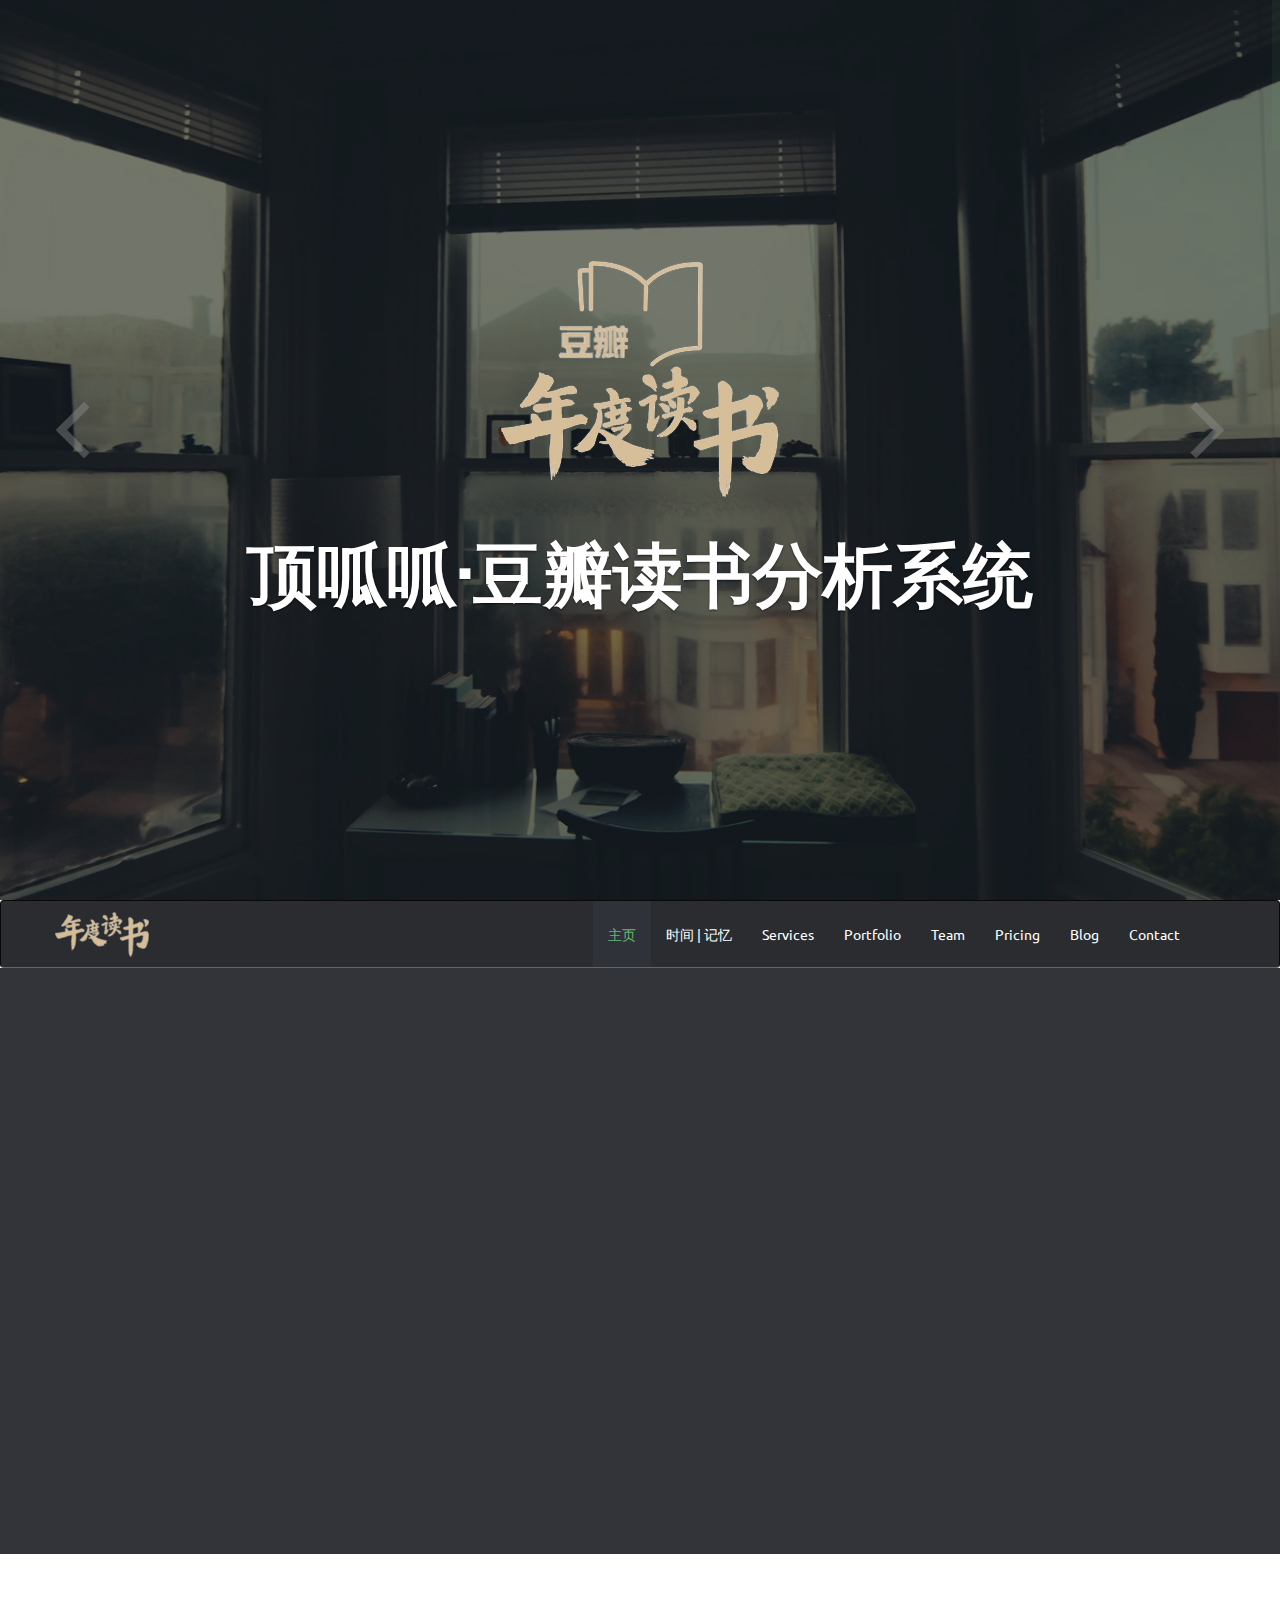
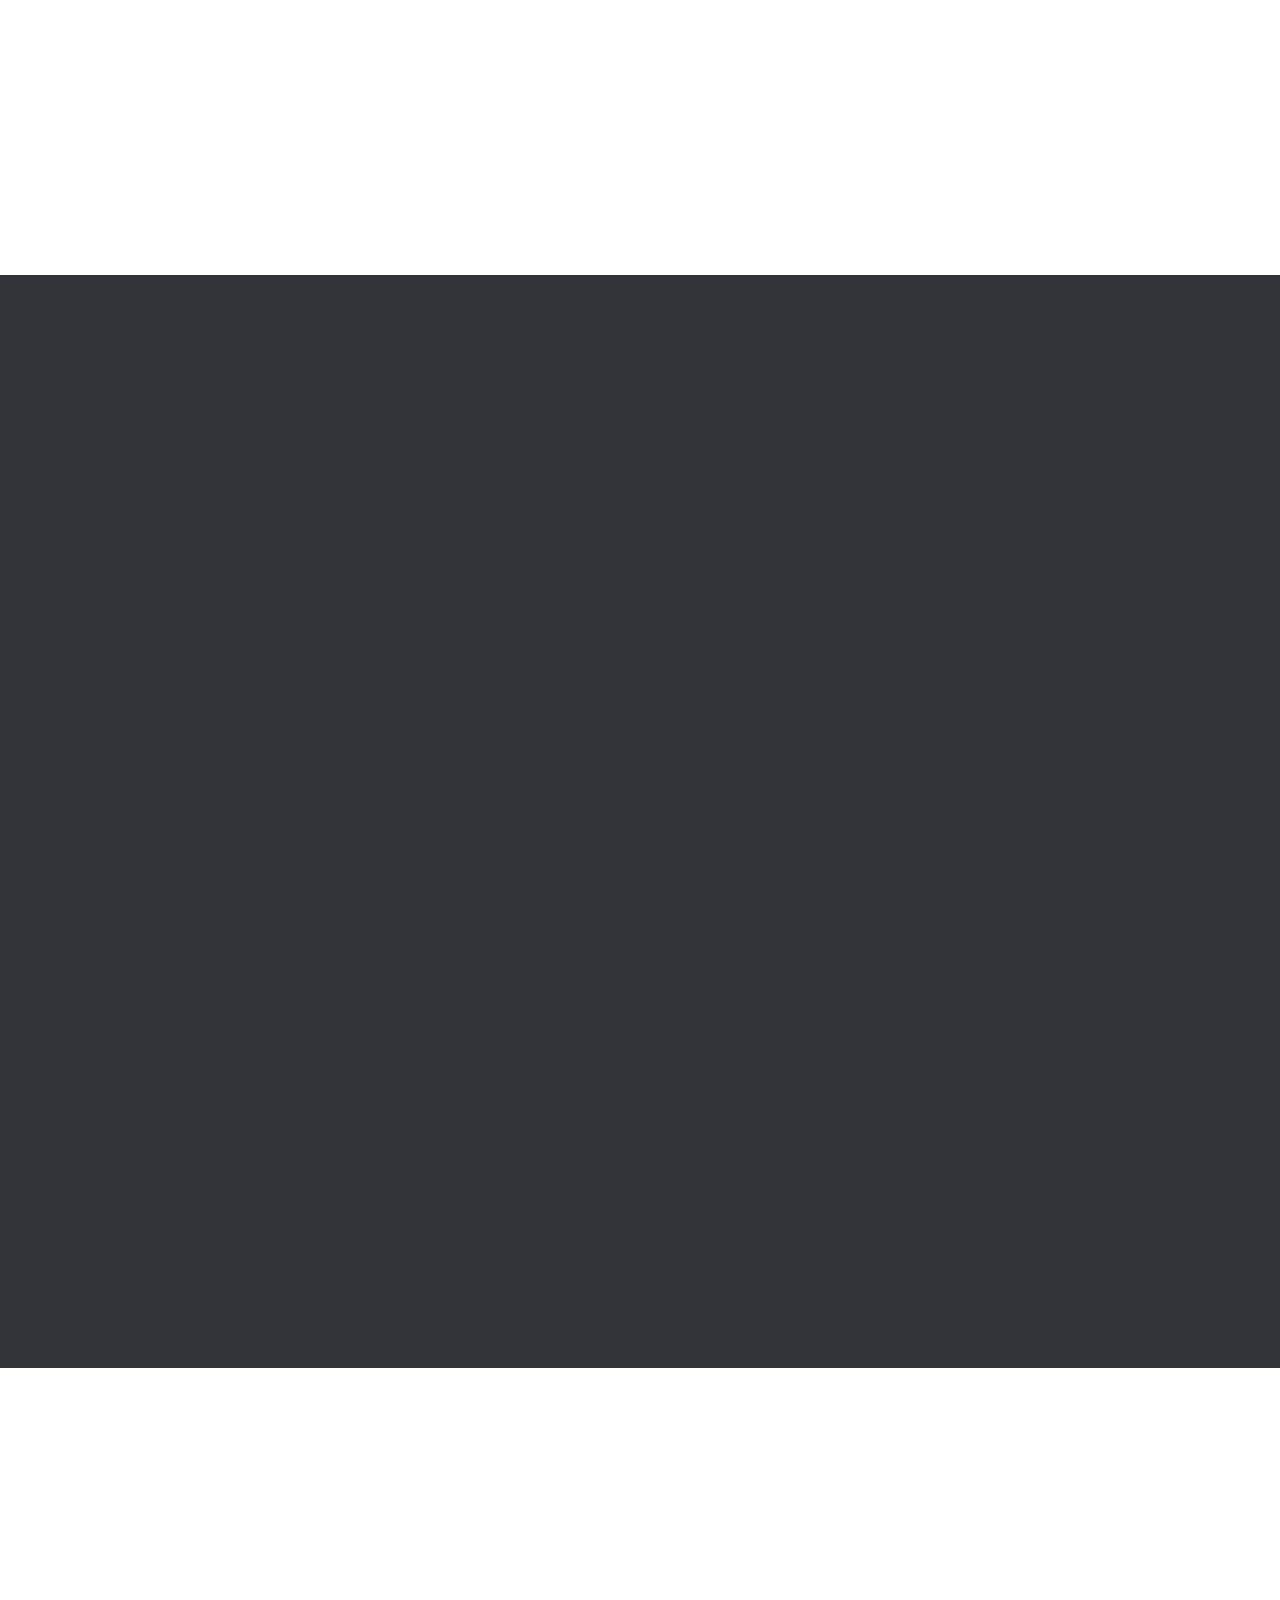
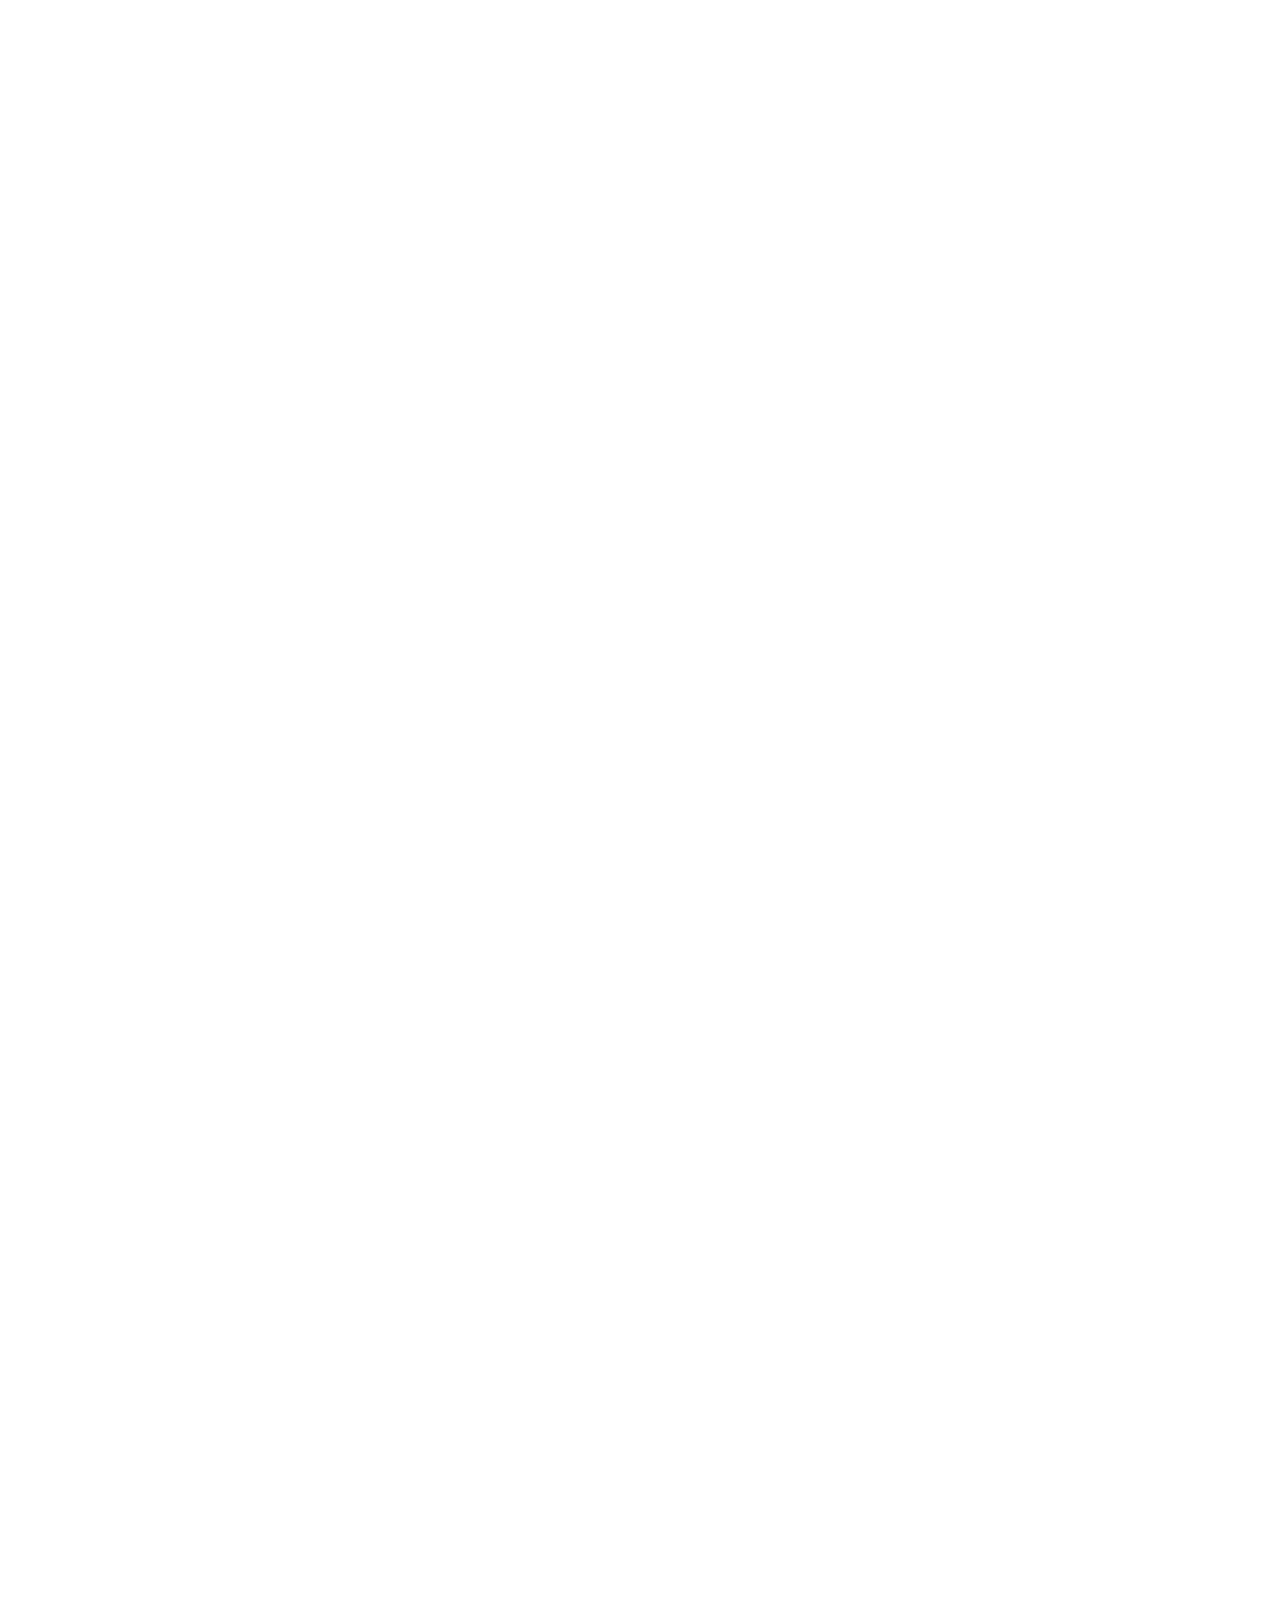
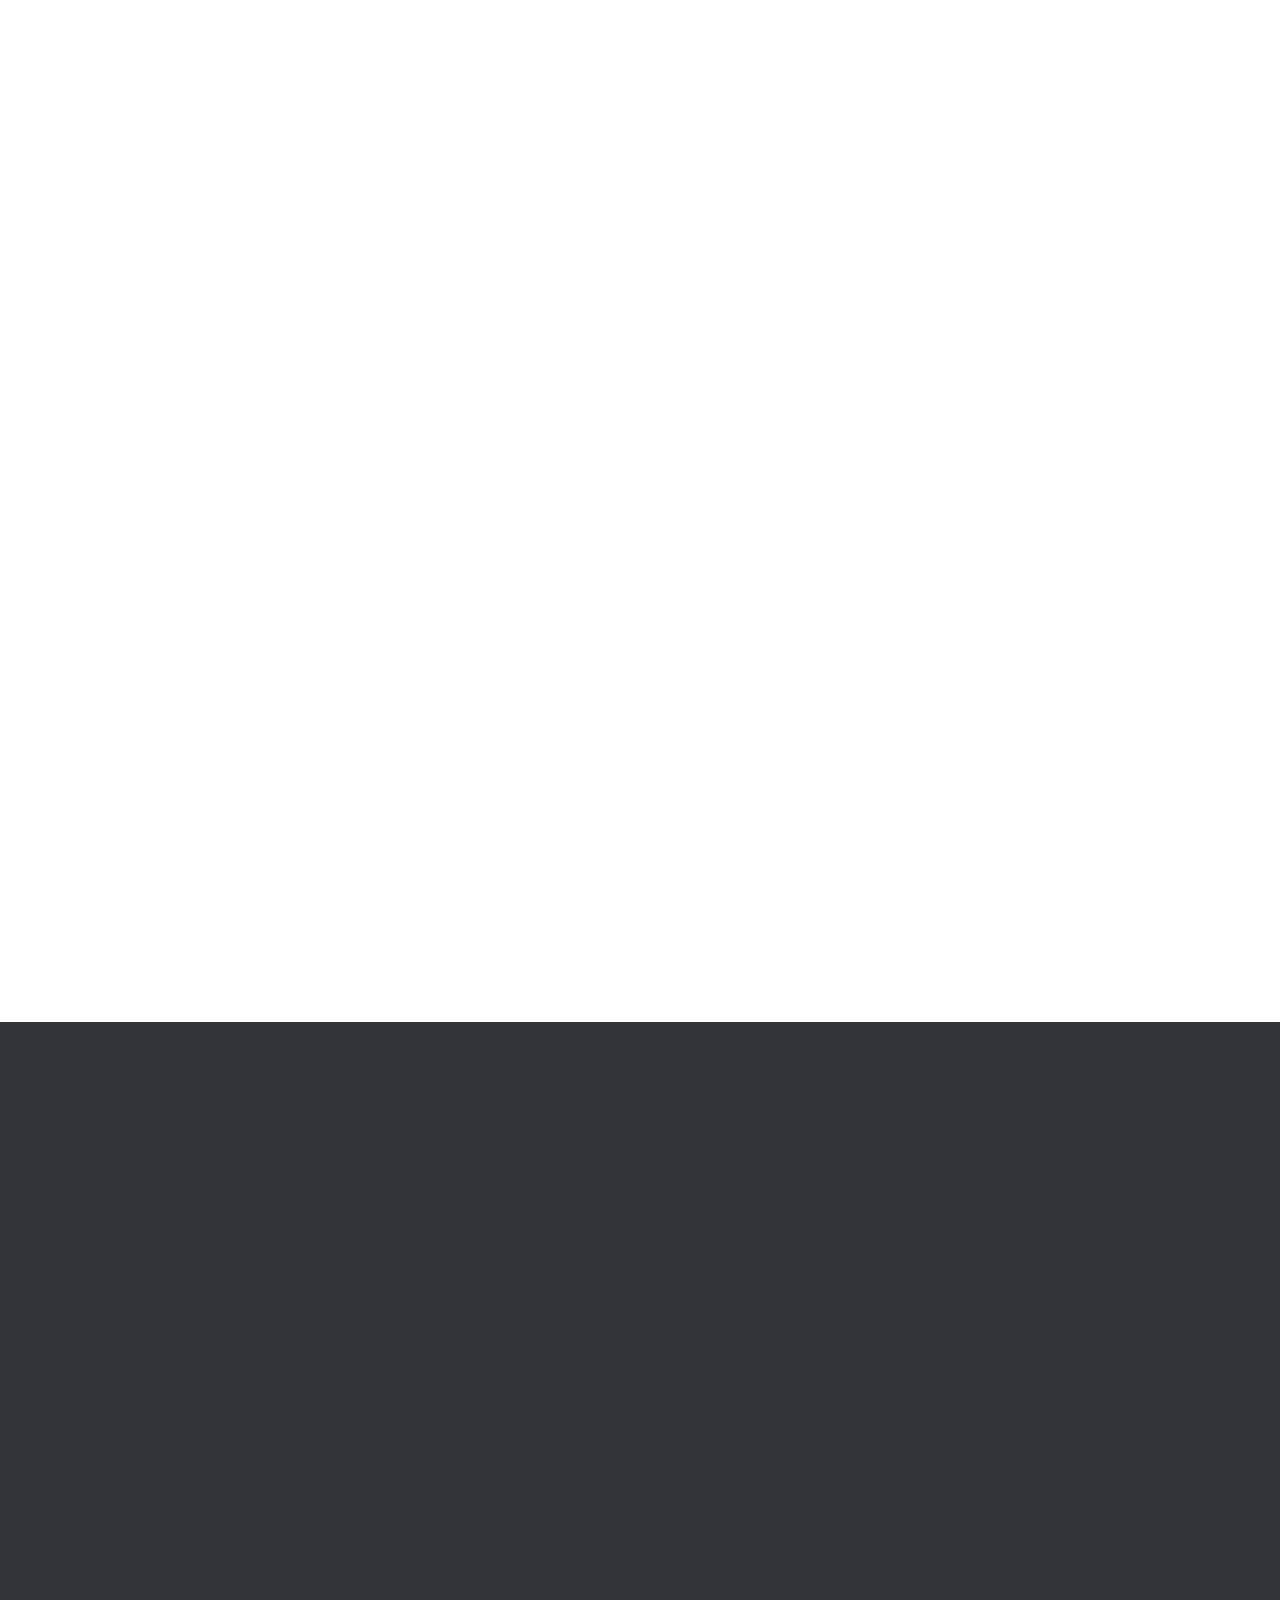
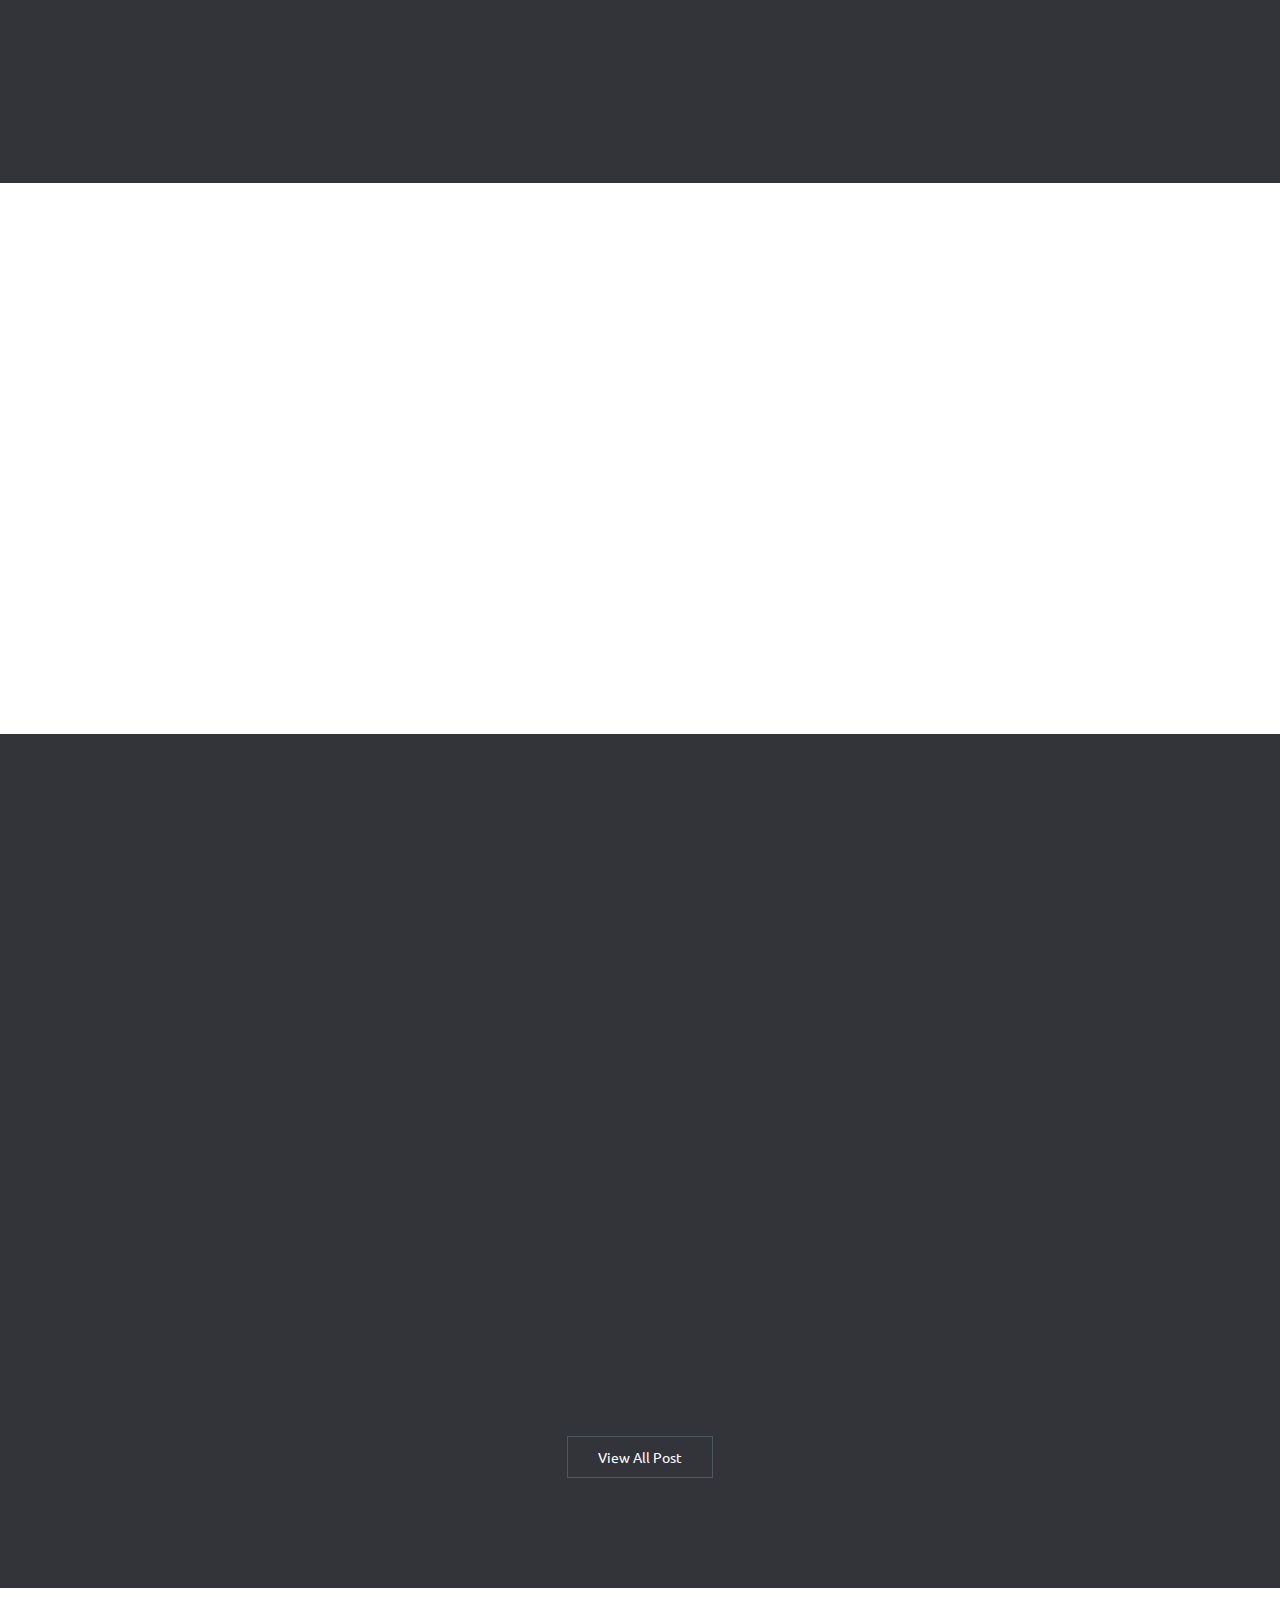
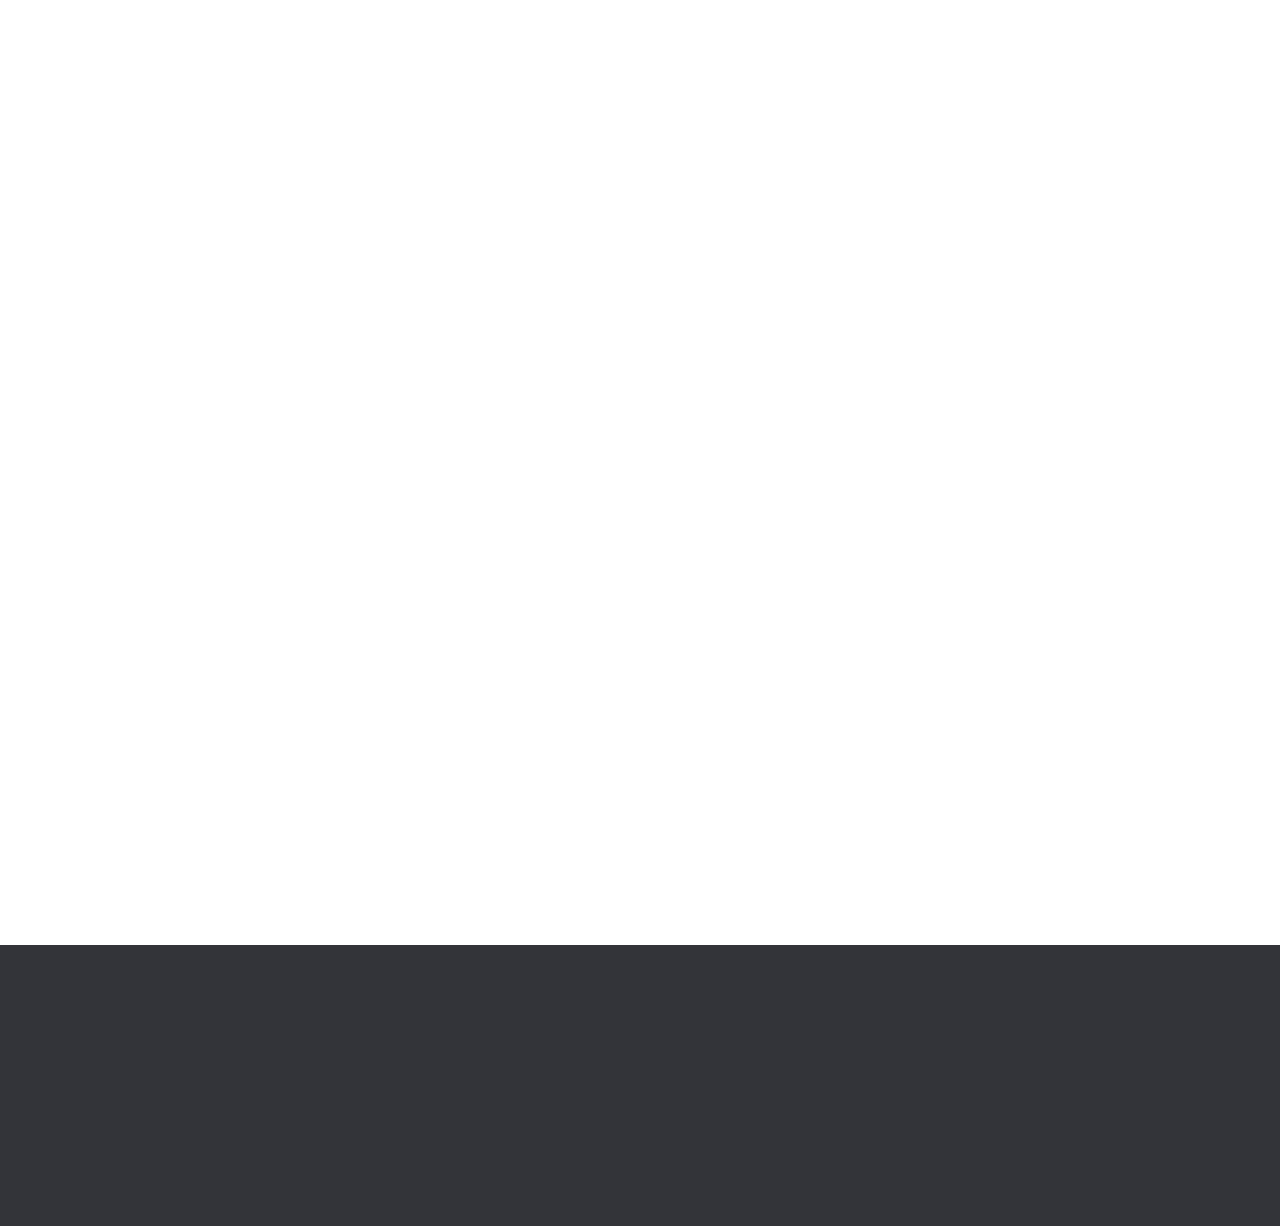
==== index.html @ 887174aa "edit writer" ====
<!DOCTYPE html>
<!--[if lt IE 7]>      <html class="no-js lt-ie9 lt-ie8 lt-ie7"> <![endif]-->
<!--[if IE 7]>         <html class="no-js lt-ie9 lt-ie8"> <![endif]-->
<!--[if IE 8]>         <html class="no-js lt-ie9"> <![endif]-->
<!--[if gt IE 8]><!--> <html class="no-js"> <!--<![endif]-->
    <head>
		<meta http-equiv="Content-Type" content="text/html; charset=UTF-8">
        <meta name="description" content="Meghna One page parallax responsive HTML Template ">
        
        <meta name="author" content="Muhammad Morshed">
		
        <title>JemVisual</title>
		
		<!-- Mobile Specific Meta
		================================================== -->
        <meta name="viewport" content="width=device-width, initial-scale=1">
		
		<!-- Favicon -->
		<link rel="shortcut icon" type="image/x-icon" href="img/favicon.png" />
		
		<!-- CSS
		================================================== -->
		<!-- Fontawesome Icon font -->
        <link rel="stylesheet" href="css/font-awesome.min.css">
		<!-- bootstrap.min css -->
        <link rel="stylesheet" href="css/bootstrap.min.css">
		<!-- Animate.css -->
        <link rel="stylesheet" href="css/animate.css">
		<!-- Owl Carousel -->
        <link rel="stylesheet" href="css/owl.carousel.css">
		<!-- Grid Component css -->
        <link rel="stylesheet" href="css/component.css">
		<!-- Slit Slider css -->
        <link rel="stylesheet" href="css/slit-slider.css">
		<!-- Main Stylesheet -->
        <link rel="stylesheet" href="css/main.css">
		<!-- Media Queries -->
        <link rel="stylesheet" href="css/media-queries.css">

		<!--
		Google Font
		=========================== -->                    
		<!-- Oswald / Title Font -->
		<link href='http://fonts.googleapis.com/css?family=Oswald:400,300' rel='stylesheet' type='text/css'>
		<!-- Ubuntu / Body Font -->
		<link href='http://fonts.googleapis.com/css?family=Ubuntu:400,300' rel='stylesheet' type='text/css'>
		
		<!-- Modernizer Script for old Browsers -->		
        <script src="js/modernizr-2.6.2.min.js"></script>
        
 		<!--time-num-type-->
 		<link rel="stylesheet" href="css/time.css">
	
    </head>
	
    <body id="body">
	    <!--
	    Start Preloader
	    ==================================== -->
		<div id="loading-mask">
			<div class="loading-img">
				<img alt="Meghna Preloader" src="img/preloader.gif"  />
			</div>
		</div>
        <!--
        End Preloader
        ==================================== -->
		
        <!--
        Welcome Slider
        ==================================== -->
		<section id="home">	    
		
            <div id="slitSlider" class="sl-slider-wrapper">
				<div class="sl-slider">
					
					<!-- single slide item -->
					<div class="sl-slide" data-orientation="horizontal" data-slice1-rotation="-25" data-slice2-rotation="-25" data-slice1-scale="2" data-slice2-scale="2">
						<div class="sl-slide-inner">
							<div class="bg-img bg-img-1"></div>
						<div class="carousel-caption">
							<div>
								<img class="wow fadeInUp" src="img/logo.png" alt="Meghna">
								<h2 data-wow-duration="500ms"  data-wow-delay="500ms" class="heading animated fadeInRight">顶呱呱·豆瓣读书分析系统</h2>
							</div>
						</div>
						</div>
					</div>
					<!-- /single slide item -->
					
					<!-- single slide item -->
					<div class="sl-slide" data-orientation="horizontal" data-slice1-rotation="-25" data-slice2-rotation="-25" data-slice1-scale="2" data-slice2-scale="2">
						<div class="sl-slide-inner">
							<div class="bg-img bg-img-1"></div>
						<div class="carousel-caption">
							<div class="jem-time wow fadeInUp" id='dashboard'></div>
							<h2 data-wow-duration="500ms"  data-wow-delay="500ms" class="heading animated fadeInRight jem-time-word">20世纪 | 时间记忆</h2>
							<a class="btn btn-green animated fadeInUp jem-time-button" href="#about">回忆</a>
						</div>
						</div>
					</div>
					<!-- /single slide item -->
					
					<!-- single slide item -->
					<div class="sl-slide" data-orientation="vertical" data-slice1-rotation="10" data-slice2-rotation="-15" data-slice1-scale="1.5" data-slice2-scale="1.5">
						<div class="sl-slide-inner">
							<div class="bg-img bg-img-2"></div>
						<div class="carousel-caption">
							<div>
								<h2 class="heading animated fadeInDown">世界各国 | 作者记忆</h2>
								<h3 class="animated fadeInUp">作家 · 书海 · 评分</h3>
								<a class="btn btn-green animated fadeInUp" href="#">回忆</a>
							</div>
						</div>
						</div>
					</div>
					<!-- /single slide item -->
					
					<!-- single slide item -->
					<div class="sl-slide" data-orientation="horizontal" data-slice1-rotation="3" data-slice2-rotation="3" data-slice1-scale="2" data-slice2-scale="1">
						<div class="sl-slide-inner">
							<div class="bg-img bg-img-3"></div>
						<div class="carousel-caption">
							<div>
								<h2 class="heading animated fadeInRight">One Page Parallax HTML Template</h2>
								<h3 class="animated fadeInLeft">Clean and Professional Design</h3>
								<a class="btn btn-green animated fadeInUp" href="#">Learn More</a>
							</div>
						</div>
						</div>
					</div>
					<!-- /single slide item -->


				</div><!-- /sl-slider -->
				
				<nav id="nav-arrows" class="nav-arrows">
					<span class="nav-arrow-prev">Previous</span>
					<span class="nav-arrow-next">Next</span>
				</nav>

				<nav id="nav-dots" class="nav-dots">
					<span class="nav-dot-current"></span>
					<span></span>
					<span></span>
				</nav>

			</div><!-- /slider-wrapper -->
		</section>
		<!--/#home section-->
		
        <!-- 
        Fixed Navigation
        ==================================== -->
        <header id="navigation" class="navbar navbar-inverse">
            <div class="container">
                <div class="navbar-header">
                    <!-- responsive nav button -->
					<button type="button" class="navbar-toggle" data-toggle="collapse" data-target=".navbar-collapse">
                        <span class="sr-only">Toggle navigation</span>
                        <span class="icon-bar"></span>
                        <span class="icon-bar"></span>
                        <span class="icon-bar"></span>
                    </button>
					<!-- /responsive nav button -->
					
					<!-- logo -->
                    <a class="navbar-brand" href="#body">
						<h1 id="logo">
							<img src="img/logo-meghna.png" alt="Meghna" />
						</h1>
					</a>
					<!-- /logo -->
                </div>

				<!-- main nav -->
                <nav class="collapse navbar-collapse navbar-right" role="Navigation">
                    <ul id="nav" class="nav navbar-nav">
                        <li class="current"><a href="#body">主页</a></li>
                        <li><a href="#about">时间 | 记忆</a></li>
                        <li><a href="#services">Services</a></li>
                        <li><a href="#showcase">Portfolio</a></li>
                        <li><a href="#our-team">Team</a></li>
                        <li><a href="#pricing">Pricing</a></li>
                        <li><a href="#blog">Blog</a></li>
                        <li><a href="#contact-us">Contact</a></li>
                    </ul>
                </nav>
				<!-- /main nav -->
				
            </div>
        </header>
        <!--
        End Fixed Navigation
        ==================================== -->
		
		<!--
		Start About Section
		==================================== -->
		<section id="about" class="bg-one">
			<div class="container">
				<div class="row">
				
					<!-- section title -->
					<div class="title text-center wow fadeIn" data-wow-duration="1500ms" >
						<h2>About <span class="color">Us</span></h2>
						<div class="border"></div>
					</div>
					<!-- /section title -->
					
					<!-- About item -->
					<div class="col-md-4 text-center wow fadeInUp" data-wow-duration="500ms" >
						<div class="wrap-about">							
							<div class="icon-box">
								<i class="fa fa-lightbulb-o fa-4x"></i>
							</div>					
							<!-- Express About Yourself -->
							<div class="about-content text-center">
								<h3 class="ddd">We're Creative</h3>								
								<p>Lorem ipsum dolor sit amet, consectetur adipisicing elit. Velit, nihil, libero, perspiciatis eos provident laborum eum dignissimos</p>
							</div>
						</div>
					</div> 
					<!-- End About item -->
					
					<!-- About item -->
					<div class="col-md-4 text-center wow fadeInUp" data-wow-duration="500ms" data-wow-delay="250ms">
						<div class="wrap-about">
							<div class="icon-box">
								<i class="fa fa-users fa-4x"></i>
							</div>
							<!-- Express About Yourself -->
							<div class="about-content text-center">
								<h3>We're Professional</h3>
								<p>Lorem ipsum dolor sit amet, consectetur adipisicing elit. Velit, nihil, libero, perspiciatis eos provident laborum eum dignissimos</p>
							</div>
						</div>
					</div> 
					<!-- End About item -->
					
					<!-- About item -->					
					<div class="col-md-4 text-center wow fadeInUp" data-wow-duration="500ms" data-wow-delay="500ms">
						<div class="wrap-about kill-margin-bottom">
							<div class="icon-box">
								<i class="fa fa-users fa-4x"></i>
							</div>
							<!-- Express About Yourself -->
							<div class="about-content text-center">
								<h3>We're Professional</h3>
								<p>Lorem ipsum dolor sit amet, consectetur adipisicing elit. Velit, nihil, libero, perspiciatis eos provident laborum eum dignissimos</p>
							</div>
						</div>
					</div> 
					<!-- End About item -->
					
				</div> 		<!-- End row -->
			</div>   	<!-- End container -->
		</section>   <!-- End section -->
		
		<!--
		Start Counter Section
		==================================== -->
		
		<section id="counter" class="parallax-section">
			<div class="container">
				<div class="row">
				
					<!-- first count item -->
					<div class="col-md-3 col-sm-6 col-xs-12 text-center wow fadeInDown" data-wow-duration="500ms">
						<div class="counters-item">
							<div>
							    <span data-speed="3000" data-to="320">320</span>
							</div>
							<i class="fa fa-users fa-3x"></i>
							<h3>Happy Clients</h3>
						</div>
					</div>
					<!-- end first count item -->
				
					<!-- second count item -->
					<div class="col-md-3 col-sm-6 col-xs-12 text-center wow fadeInDown" data-wow-duration="500ms" data-wow-delay="200ms">
						<div class="counters-item">
							<div>
							    <span data-speed="3000" data-to="565">565</span>
							</div>
							<i class="fa fa-check-square fa-3x"></i>
							<h3>Projects completed</h3>
						</div>
					</div>
					<!-- end second count item -->
				
					<!-- third count item -->
					<div class="col-md-3 col-sm-6 col-xs-12 text-center wow fadeInDown" data-wow-duration="500ms" data-wow-delay="400ms">
						<div class="counters-item">
							<div>
							    <span data-speed="3000" data-to="95">95</span>
								<span>%</span>
							</div>
							<i class="fa fa-thumbs-up fa-3x"></i>
				            <h3>Positive feedback</h3>
							
						</div>
					</div>
					<!-- end third count item -->
					
					<!-- fourth count item -->
					<div class="col-md-3 col-sm-6 col-xs-12 text-center wow fadeInDown" data-wow-duration="500ms" data-wow-delay="600ms">
						<div class="counters-item kill-margin-bottom">
							<div>
							    <span data-speed="3000" data-to="2500">2500</span>
							</div>
							<i class="fa fa-coffee fa-3x"></i>
							<h3>Cups of Coffee</h3>
						</div>
					</div>
					<!-- end fourth count item -->
					
				</div> 		<!-- end row -->
			</div>   	<!-- end container -->
		</section>   <!-- end section -->
		
		
		<!-- Start Services Section
		==================================== -->
		
		<section id="services" class="bg-one">
			<div class="container">
				<div class="row">
					
					<!-- section title -->
					<div class="title text-center wow fadeIn" data-wow-duration="500ms">
						<h2>Our <span class="color">Services</span></h2>
						<div class="border"></div>
					</div>
					<!-- /section title -->
					
                    <!-- Single Service Item -->
					<article class="col-md-4 col-sm-6 col-xs-12 wow fadeInUp" data-wow-duration="500ms">
						<div class="service-block text-center">
							<div class="service-icon text-center">
								<i class="fa fa-wordpress fa-5x"></i>
							</div>
							<h3>WordPress Theme</h3>
							<p>Lorem ipsum dolor sit amet, consectetur.. Sed id lorem eget orci dictum facilisis vel id tellus. Nullam iaculis arcu at mauris dapibus consectetur.</p>
						</div>
					</article>
                    <!-- End Single Service Item -->
                    
                    <!-- Single Service Item -->
					<article class="col-md-4 col-sm-6 col-xs-12 wow fadeInUp" data-wow-duration="500ms" data-wow-delay="200ms">
						<div class="service-block text-center">
							<div class="service-icon text-center">
								<i class="fa fa-desktop fa-5x"></i>
							</div>
							<h3>Responsive Design</h3>
							<p>Lorem ipsum dolor sit amet, consectetur.. Sed id lorem eget orci dictum facilisis vel id tellus. Nullam iaculis arcu at mauris dapibus consectetur.</p>
						</div>
					</article>
                    <!-- End Single Service Item -->
                    
                    <!-- Single Service Item -->
					<article class="col-md-4 col-sm-6 col-xs-12 wow fadeInUp" data-wow-duration="500ms" data-wow-delay="400ms">
						<div class="service-block text-center">
							<div class="service-icon text-center">
								<i class="fa fa-play fa-5x"></i>
							</div>
							<h3>Media &amp; Advertisement</h3>
							<p>Lorem ipsum dolor sit amet, consectetur.. Sed id lorem eget orci dictum facilisis vel id tellus. Nullam iaculis arcu at mauris dapibus consectetur.</p>
						</div>
					</article>
					<!-- End Single Service Item -->
					
					<!-- Single Service Item -->
					<article class="col-md-4 col-sm-6 col-xs-12 wow fadeInDown" data-wow-duration="500ms" data-wow-delay="200ms">
						<div class="service-block text-center">
							<div class="service-icon text-center">
								<i class="fa fa-eye fa-5x"></i>
							</div>
							<h3>Graphic Design</h3>
							<p>Lorem ipsum dolor sit amet, consectetur.. Sed id lorem eget orci dictum facilisis vel id tellus. Nullam iaculis arcu at mauris dapibus consectetur.</p>
						</div>
					</article>
					<!-- End Single Service Item -->
					
					<!-- Single Service Item -->
					<article class="col-md-4 col-sm-6 col-xs-12 wow fadeInDown" data-wow-duration="500ms" data-wow-delay="400ms">
						<div class="service-block text-center">
							<div class="service-icon text-center">
								<i class="fa fa-android fa-5x"></i>
							</div>
							<h3>Apps Development</h3>
							<p>Lorem ipsum dolor sit amet, consectetur.. Sed id lorem eget orci dictum facilisis vel id tellus. Nullam iaculis arcu at mauris dapibus consectetur.</p>
						</div>
					</article>
					<!-- End Single Service Item -->
					
					<!-- Single Service Item -->
					<article class="col-md-4 col-sm-6 col-xs-12 wow fadeInDown" data-wow-duration="500ms" data-wow-delay="600ms">
						<div class="service-block text-center kill-margin-bottom">
							<div class="service-icon text-center">
								<i class="fa fa-link fa-5x"></i>
							</div>
							<h3>Networking</h3>
							<p>Lorem ipsum dolor sit amet, consectetur.. Sed id lorem eget orci dictum facilisis vel id tellus. Nullam iaculis arcu at mauris dapibus consectetur.</p>
						</div>
					</article>
					<!-- End Single Service Item -->
						
				</div> 		<!-- End row -->
			</div>   	<!-- End container -->
		</section>   <!-- End section -->
		
		
		<!-- Start Portfolio Section
		=========================================== -->
		
		<section id="showcase">
			<div class="container">
				<div class="row wow fadeInDown" data-wow-duration="500ms">
					<div class="col-lg-12">
					
						<!-- section title -->
						<div class="title text-center">
							<h2>Our <span class="color">Works</span></h2>
							<div class="border"></div>
						</div>
						<!-- /section title -->
					
						<!-- portfolio item filtering -->
						<div class="portfolio-filter clearfix">
							<ul class="text-center">
							    <li><a href="javascript:void(0)" class="filter" data-filter="all">All</a></li>
								<li><a href="javascript:void(0)" class="filter" data-filter=".app">Mobile App</a></li>
								<li><a href="javascript:void(0)" class="filter" data-filter=".web">Web Design</a></li>
								<li><a href="javascript:void(0)" class="filter" data-filter=".photoshop">Photoshop</a></li>
								<li><a href="javascript:void(0)" class="filter" data-filter=".illustrator">Illustrator</a></li>
							</ul>
						</div>
						<!-- /portfolio item filtering -->
						
					</div> <!-- /end col-lg-12 -->
				</div> <!-- end row -->
			</div>	<!-- end container -->
	
			<!-- portfolio items -->
			<div class="portfolio-item-wrapper wow fadeInUp" data-wow-duration="500ms">
                <ul id="og-grid" class="og-grid">
				
					<!-- single portfolio item -->	
					<li class="mix app">
						<a href="javascript:void(0)" data-largesrc="img/portfolio/portx1.jpg" data-title="Azuki bean" data-description="Swiss chard pumpkin bunya nuts maize plantain aubergine napa cabbage soko coriander sweet pepper water spinach winter purslane shallot tigernut lentil beetroot.">
							<img src="img/portfolio/portx1.jpg" alt="Meghna">
							<div class="hover-mask">
								<h3>Azuki bean</h3>
								<span>
									<i class="fa fa-plus fa-2x"></i>
								</span>
							</div>
						</a>
					</li>
					<!-- /single portfolio item -->
					
					<!-- single portfolio item -->
					<li class="mix web">
						<a href="javascript:void(0)" data-largesrc="img/portfolio/portx1.jpg" data-title="Veggies sunt bona vobis" data-description="Komatsuna prairie turnip wattle seed artichoke mustard horseradish taro rutabaga ricebean carrot black-eyed pea turnip greens beetroot yarrow watercress kombu.">
							<img src="img/portfolio/portx1.jpg" alt="Meghna">
							<div class="hover-mask">
								<h3>Veggies sunt bona vobis</h3>
								<span>
									<i class="fa fa-plus fa-2x"></i>
								</span>
							</div>
						</a>
					</li>
					<!-- /single portfolio item -->
					
					<!-- single portfolio item -->
					<li class="mix photoshop">
						<a href="javascript:void(0)" data-largesrc="img/portfolio/portx1.jpg" data-title="Dandelion horseradish" data-description="Cabbage bamboo shoot broccoli rabe chickpea chard sea lettuce lettuce ricebean artichoke earthnut pea aubergine okra brussels sprout avocado tomato.">
							<img src="img/portfolio/portx1.jpg" alt="Meghna">
							<div class="hover-mask">
								<h3>Dandelion horseradish</h3>
								<span>
									<i class="fa fa-plus fa-2x"></i>
								</span>
							</div>
						</a>
					</li>
					<!-- /single portfolio item -->
					
					<!-- single portfolio item -->
					<li class="mix illustrator">
						<a href="javascript:void(0)" data-largesrc="img/portfolio/portx1.jpg" data-title="Dandelion horseradish" data-description="Cabbage bamboo shoot broccoli rabe chickpea chard sea lettuce lettuce ricebean artichoke earthnut pea aubergine okra brussels sprout avocado tomato.">
							<img src="img/portfolio/portx1.jpg" alt="Meghna">
							<div class="hover-mask">
								<h3>Dandelion horseradish</h3>
								<span>
									<i class="fa fa-plus fa-2x"></i>
								</span>
							</div>
						</a>
					</li>
					<!-- /single portfolio item -->
					
					<!-- single portfolio item -->
					<li class="mix app">
						<a href="javascript:void(0)" data-largesrc="img/portfolio/portx1.jpg" data-title="Azuki bean" data-description="Swiss chard pumpkin bunya nuts maize plantain aubergine napa cabbage soko coriander sweet pepper water spinach winter purslane shallot tigernut lentil beetroot.">
							<img src="img/portfolio/portx1.jpg" alt="Meghna">
							<div class="hover-mask">
								<h3>Azuki bean</h3>
								<span>
									<i class="fa fa-plus fa-2x"></i>
								</span>
							</div>
						</a>
					</li>
					<!-- /single portfolio item -->
					
					<!-- single portfolio item -->
					<li class="mix app">
						<a href="javascript:void(0)" data-largesrc="img/portfolio/portx1.jpg" data-title="Veggies sunt bona vobis" data-description="Komatsuna prairie turnip wattle seed artichoke mustard horseradish taro rutabaga ricebean carrot black-eyed pea turnip greens beetroot yarrow watercress kombu.">
							<img src="img/portfolio/portx1.jpg" alt="Meghna">
							<div class="hover-mask">
								<h3>Veggies sunt bona vobis</h3>
								<span>
									<i class="fa fa-plus fa-2x"></i>
								</span>
							</div>	
						</a>
					</li>
					<!-- /single portfolio item -->
					
					<!-- single portfolio item -->
					<li class="mix web">
						<a href="javascript:void(0)" data-largesrc="img/portfolio/portx1.jpg" data-title="Dandelion horseradish" data-description="Cabbage bamboo shoot broccoli rabe chickpea chard sea lettuce lettuce ricebean artichoke earthnut pea aubergine okra brussels sprout avocado tomato.">
							<img src="img/portfolio/portx1.jpg" alt="Meghna">
							<div class="hover-mask">
								<h3>Dandelion horseradish</h3>
								<span>
									<i class="fa fa-plus fa-2x"></i>
								</span>
							</div>	
						</a>
					</li>
					<!-- /single portfolio item -->
					
					<!-- single portfolio item -->
					<li class="mix photoshop">
						<a href="javascript:void(0)" data-largesrc="img/portfolio/portx1.jpg" data-title="Azuki bean" data-description="Swiss chard pumpkin bunya nuts maize plantain aubergine napa cabbage soko coriander sweet pepper water spinach winter purslane shallot tigernut lentil beetroot.">
							<img src="img/portfolio/portx1.jpg" alt="Meghna">
							<div class="hover-mask">
								<h3>Azuki bean</h3>
								<span>
									<i class="fa fa-plus fa-2x"></i>
								</span>
							</div>
						</a>
					</li>
					<!-- /single portfolio item -->
					
					<!-- single portfolio item -->
					<li class="mix photoshop">
						<a href="javascript:void(0)" data-largesrc="img/portfolio/portx1.jpg" data-title="Veggies sunt bona vobis" data-description="Komatsuna prairie turnip wattle seed artichoke mustard horseradish taro rutabaga ricebean carrot black-eyed pea turnip greens beetroot yarrow watercress kombu.">
							<img src="img/portfolio/portx1.jpg" alt="Meghna">
							<div class="hover-mask">
								<h3>Veggies sunt bona vobis</h3>
								<span>
									<i class="fa fa-plus fa-2x"></i>
								</span>
							</div>
						</a>
					</li>
					<!-- /single portfolio item -->
					
					<!-- single portfolio item -->
					<li class="mix illustrator">
						<a href="javascript:void(0)" data-largesrc="img/portfolio/portx1.jpg" data-title="Veggies sunt bona vobis" data-description="Komatsuna prairie turnip wattle seed artichoke mustard horseradish taro rutabaga ricebean carrot black-eyed pea turnip greens beetroot yarrow watercress kombu.">
							<img src="img/portfolio/portx1.jpg" alt="Meghna">
							<div class="hover-mask">
								<h3>Veggies sunt bona vobis</h3>
								<span>
									<i class="fa fa-plus fa-2x"></i>
								</span>
							</div>	
						</a>
					</li>
					<!-- /single portfolio item -->
					
					<!-- single portfolio item -->
					<li class="mix web">
						<a href="javascript:void(0)" data-largesrc="img/portfolio/portx1.jpg" data-title="Dandelion horseradish" data-description="Cabbage bamboo shoot broccoli rabe chickpea chard sea lettuce lettuce ricebean artichoke earthnut pea aubergine okra brussels sprout avocado tomato.">
							<img src="img/portfolio/portx1.jpg" alt="Meghna">
							<div class="hover-mask">
								<h3>Dandelion horseradish</h3>
								<span>
									<i class="fa fa-plus fa-2x"></i>
								</span>
							</div>
						</a>
					</li>
					<!-- /single portfolio item -->
					
					<!-- single portfolio item -->
					<li class="mix app">
						<a href="javascript:void(0)" data-largesrc="img/portfolio/portx1.jpg" data-title="Azuki bean" data-description="Swiss chard pumpkin bunya nuts maize plantain aubergine napa cabbage soko coriander sweet pepper water spinach winter purslane shallot tigernut lentil beetroot.">
							<img src="img/portfolio/portx1.jpg" alt="Meghna">
							<div class="hover-mask">
								<h3>Azuki bean</h3>
								<span>
									<i class="fa fa-plus fa-2x"></i>
								</span>
							</div>
						</a>
					</li>
					<!-- /single portfolio item -->
					
				</ul> <!-- end og grid -->
			</div>  <!-- portfolio items wrapper -->
			
		</section>   <!-- End section -->
		
		
		<!-- Start Team Skills
		=========================================== -->
		
		<section id="team-skills" class="parallax-section">
			<div class="container">
				<div class="row wow fadeInDown" data-wow-duration="500ms">
				
					<!-- section title -->
					<div class="title text-center">
						<h2>Our <span class="color">Skills</span></h2>
						<div class="border"></div>
					</div>
					<!-- /section title -->
					
					<!-- skill set -->
					<div class="col-md-3 col-sm-6 col-xs-12 wow fadeInUp" data-wow-duration="500ms">
						<div class="skill-chart text-center">
							<span class="chart" data-percent="80">
								<span class="percent"></span>
							</span>
							<h3><i class="fa fa-wordpress"></i> Wordpress</h3>
							<p>Lorem ipsum has erroribus design color vituper bonorum depend you usedcom.bonorum dependan be used.</p>
						</div>
					</div>
					<!-- end skill set -->
					
					<!-- skill set -->
					<div class="col-md-3 col-sm-6 col-xs-12 wow fadeInUp" data-wow-duration="500ms" data-wow-delay="200ms">
						<div class="skill-chart text-center">
							<span class="chart" data-percent="90">
								<span class="percent">86</span>
							</span>
							<h3><i class="fa fa-html5"></i> HTML 5</h3>
							<p>Lorem ipsum has erroribus design color vituper bonorum depend you usedcom.bonorum dependan be used.</p>
						</div>
					</div>
					<!-- end skill set -->
					
					<!-- skill set -->
					<div class="col-md-3 col-sm-6 col-xs-12 wow fadeInUp" data-wow-duration="500ms" data-wow-delay="400ms">
						<div class="skill-chart text-center">
							<span class="chart" data-percent="85">
								<span class="percent"></span>
							</span>
							<h3><i class="fa fa-android"></i> Android</h3>
							<p>Lorem ipsum has erroribus design color vituper bonorum depend you usedcom.bonorum dependan be used.</p>
						</div>
					</div>
					<!-- end skill set -->
					
					<!-- skill set -->
					<div class="col-md-3 col-sm-6 col-xs-12 wow fadeInUp" data-wow-duration="500ms" data-wow-delay="600ms">
						<div class="skill-chart text-center">
							<span class="chart" data-percent="70">
								<span class="percent"></span>
							</span>
							<h3><i class="fa fa-apple"></i> IOS</h3>
							<p>Lorem ipsum has erroribus design color vituper bonorum depend you usedcom.bonorum dependan be used.</p>
						</div>
					</div>
					<!-- end skill set -->
					
				</div>  		<!-- End row -->
			</div>   	<!-- End container -->
		</section>   <!-- End section -->
		
		<!-- Start Our Team
		=========================================== -->
		
		<section id="our-team">
			<div class="container">
				<div class="row">
				
					<!-- section title -->
					<div class="title text-center wow fadeInUp" data-wow-duration="500ms">
						<h2>Our <span class="color">Team</span></h2>
						<div class="border"></div>
					</div>
					<!-- /section title -->
					
					<!-- team member -->
					<div class="col-md-3 col-sm-6 wow fadeInDown" data-wow-duration="500ms">
                       <article class="team-mate">
							<div class="member-photo">
								<!-- member photo -->
								<img class="img-responsive" src="img/team/member-1.jpg" alt="Meghna">
								<!-- /member photo -->
								
								<!-- member social profile -->
								<div class="mask">
									<ul class="clearfix">
										<li><a href="#"><i class="fa fa-facebook"></i></a></li>
										<li><a href="#"><i class="fa fa-twitter"></i></a></li>
										<li><a href="#"><i class="fa fa-linkedin"></i></a></li>
										<li><a href="#"><i class="fa fa-dribbble"></i></a></li>
									</ul>
								</div>
								<!-- /member social profile -->
							</div>
							
							<!-- member name & designation -->
							<div class="member-title">
								<h3>Abul Mal Muhit</h3>
								<span>CEO/Founder</span>
							</div>
							<!-- /member name & designation -->
							
							<!-- about member -->
                           <div class="member-info">
                               <p>Lorem ipsum dolor sit amet consectetur adipisicing elit. Aspernatur necessitatibus ullam, culpa odio.</p>
                           </div>
						   <!-- /about member -->
						   
                       </article>
                    </div>
					<!-- end team member -->
					
					<!-- team member -->
					<div class="col-md-3 col-sm-6 wow fadeInDown" data-wow-duration="500ms" data-wow-delay="200ms">
                       <article class="team-mate">
							<div class="member-photo">
								<!-- member photo -->
								<img class="img-responsive" src="img/team/member-1.jpg" alt="Meghna">
								<!-- /member photo -->
								
								<!-- member social profile -->
								<div class="mask">
									<ul class="clearfix">
										<li><a href="#"><i class="fa fa-facebook"></i></a></li>
										<li><a href="#"><i class="fa fa-twitter"></i></a></li>
										<li><a href="#"><i class="fa fa-linkedin"></i></a></li>
										<li><a href="#"><i class="fa fa-dribbble"></i></a></li>
									</ul>
								</div>
								<!-- /member social profile -->
							</div>
							
							<!-- member name & designation -->
							<div class="member-title">
								<h3>Frank Miller</h3>
								<span>Manager</span>
							</div>
							<!-- /member name & designation -->
							
							<!-- about member -->
                           <div class="member-info">
                               <p>Lorem ipsum dolor sit amet consectetur adipisicing elit. Aspernatur necessitatibus ullam, culpa odio.</p>
                           </div>
						   <!-- /about member -->
						</article>
                    </div>
					<!-- end team member -->
					
					<!-- team member -->
					<div class="col-md-3 col-sm-6 wow fadeInDown" data-wow-duration="500ms" data-wow-delay="400ms">
                       <article class="team-mate">
							<div class="member-photo">
								<!-- member photo -->
								<img class="img-responsive" src="img/team/member-1.jpg" alt="Meghna">
								<!-- /member photo -->
								
								<!-- member social profile -->
								<div class="mask">
									<ul class="clearfix">
										<li><a href="#"><i class="fa fa-facebook"></i></a></li>
										<li><a href="#"><i class="fa fa-twitter"></i></a></li>
										<li><a href="#"><i class="fa fa-linkedin"></i></a></li>
										<li><a href="#"><i class="fa fa-dribbble"></i></a></li>
									</ul>
								</div>
								<!-- /member social profile -->
							</div>
							
							<!-- member name & designation -->
							<div class="member-title">
								<h3>Michael Jonson</h3>
								<span>Web Developer</span>
							</div>
							<!-- /member name & designation -->
							
							<!-- about member -->
                           <div class="member-info">
                               <p>Lorem ipsum dolor sit amet consectetur adipisicing elit. Aspernatur necessitatibus ullam, culpa odio.</p>
                           </div>
						   <!-- /about member -->
                       </article>
                    </div>
					<!-- end team member -->
					
					<!-- team member -->
					<div class="col-md-3 col-sm-6 wow fadeInDown" data-wow-duration="500ms" data-wow-delay="600ms">
                       <article class="team-mate kill-margin-bottom">
							<div class="member-photo">
								<!-- member photo -->
								<img class="img-responsive" src="img/team/member-1.jpg" alt="Meghna">
								<!-- /member photo -->
								
								<!-- member social profile -->
								<div class="mask">
									<ul class="clearfix">
										<li><a href="#"><i class="fa fa-facebook"></i></a></li>
										<li><a href="#"><i class="fa fa-twitter"></i></a></li>
										<li><a href="#"><i class="fa fa-linkedin"></i></a></li>
										<li><a href="#"><i class="fa fa-dribbble"></i></a></li>
									</ul>
								</div>
								<!-- /member social profile -->
							</div>
							
							<!-- member name & designation -->
							<div class="member-title">
								<h3>Mo. Kha. Alamgir</h3>
								<span>SEO Specialist</span>
							</div>
							<!-- /member name & designation -->
							
							<!-- about member -->
                           <div class="member-info">
                               <p>Lorem ipsum dolor sit amet consectetur adipisicing elit. Aspernatur necessitatibus ullam, culpa odio.</p>
                           </div>
						   <!-- /about member -->
                       </article>
                    </div>
					<!-- end team member -->
					
				</div>  	<!-- End row -->
			</div>   	<!-- End container -->
		</section>   <!-- End section -->
		
		
		<!-- Start Twitter Feed
		=========================================== -->
		
		<section id="twitter-feed" class="parallax-section">
			<div class="container">
				<div class="row">
					<div class="col-lg-12 text-center">
					
						<!-- twitter bird -->
						<div class="twitter-bird wow fadeInDown" data-wow-duration="500ms">
							<span>
								<i class="fa fa-twitter fa-4x"></i>
							</span>
						</div>
						<!-- /twitter bird -->
						
						<!-- fetching tweet -->
						<div class="tweet wow fadeIn" data-wow-duration="2000ms"></div>
						<!-- /fetching tweet -->
						
						<!-- follow us button -->
						<a href="" title="Follow Us" target="_blank" class="btn btn-transparent wow fadeInUp" data-wow-duration="500ms">Follow Us</a>						
						<!-- /follow us button -->
						
					</div>
				</div>       <!-- End row -->
			</div>   	<!-- End container -->
		</section>   <!-- End section -->
		
		<!-- Start Pricing section
		=========================================== -->
		
		<section id="pricing" class="bg-one">
			<div class="container">
				<div class="row">
					
					<!-- section title -->
				    <div class="title text-center wow fadeInDown" data-wow-duration="500ms">
			        	<h2>Our Greatest<span class="color"> Plans</span></h2>
				        <div class="border"></div>
				    </div>
				    <!-- /section title -->
					
					<!-- single pricing table -->
					<article class="col-md-3 col-sm-6 col-xs-12 text-center wow fadeInUp" data-wow-duration="200ms">
						<div class="pricing">
							
							<!-- plan name & value -->
							<div class="price-title">
								<h3>Free</h3>
								<p>From <strong class="value">$99</strong> month</p>
							</div>
							<!-- /plan name & value -->
							
							<!-- plan description -->
							<ul>
								<li>1GB Disk Space</li>
								<li>10 Email Account</li>
								<li>Script Installer</li>
								<li>1 GB Storage</li>
								<li>10 GB Bandwidth</li>
								<li>24/7 Tech Support</li>
							</ul>
							<!-- /plan description -->
							
							<!-- signup button -->
							<a class="btn btn-transparent" href="#">Signup</a>
							<!-- /signup button -->
							
						</div>
					</article>
					<!-- end single pricing table -->
					
					<!-- single pricing table -->
					<article class="col-md-3 col-sm-6 col-xs-12 text-center wow fadeInUp" data-wow-duration="500ms" data-wow-delay="400ms">
						<div class="pricing">
						
							<!-- plan name & value -->
							<div class="price-title">
								<h3>Silver</h3>
								<p>From <strong class="value">$149</strong> month</p>
							</div>
							<!-- /plan name & value -->
							
							<!-- plan description -->
							<ul>
								<li>1GB Disk Space</li>
								<li>10 Email Account</li>
								<li>Script Installer</li>
								<li>1 GB Storage</li>
								<li>10 GB Bandwidth</li>
								<li>24/7 Tech Support</li>
							</ul>
							<!-- /plan description -->
							
							<!-- signup button -->
							<a class="btn btn-transparent" href="#">Signup</a>
							<!-- /signup button -->
							
						</div>
					</article>
					<!-- end single pricing table -->
					
					<!-- single pricing table -->
					<article class="col-md-3 col-sm-6 col-xs-12 text-center wow fadeInUp" data-wow-duration="500ms" data-wow-delay="600ms">
						<div class="pricing">
							
							<!-- plan name & value -->
							<div class="price-title">
								<h3>Gold</h3>
								<p>From <strong class="value">$199</strong> month</p>
							</div>
							<!-- /plan name & value -->
							
							<!-- plan description -->
							<ul>
								<li>1GB Disk Space</li>
								<li>10 Email Account</li>
								<li>Script Installer</li>
								<li>1 GB Storage</li>
								<li>10 GB Bandwidth</li>
								<li>24/7 Tech Support</li>
							</ul>
							<!-- /plan description -->
							
							<!-- signup button -->
							<a class="btn btn-transparent" href="#">Signup</a>
							<!-- /signup button -->
							
						</div>
					</article>
					<!-- end single pricing table -->
					
					<!-- single pricing table -->
					<article class="col-md-3 col-sm-6 col-xs-12 text-center wow fadeInUp" data-wow-duration="500ms" data-wow-delay="750ms">
						<div class="pricing kill-margin-bottom">
						
							<!-- plan name & value -->
							<div class="price-title">
								<h3>Platinum</h3>
								<p>From <strong class="value">$299</strong> month</p>
							</div>
							<!-- /plan name & value -->
							
							<!-- plan description -->
							<ul>
								<li>1GB Disk Space</li>
								<li>10 Email Account</li>
								<li>Script Installer</li>
								<li>1 GB Storage</li>
								<li>10 GB Bandwidth</li>
								<li>24/7 Tech Support</li>
							</ul>
							<!-- /plan description -->
							
							<!-- signup button -->
							<a class="btn btn-transparent" href="#">Signup</a>
							<!-- /signup button -->
							
						</div>
					</article>
					<!-- end single pricing table -->
				    
					
				</div>       <!-- End row -->
			</div>   	<!-- End container -->
		</section>   <!-- End section -->
		
		
		<!-- Start Testimonial
		=========================================== -->
		
		<section id="testimonial" class="parallax-section">
			<div class="container">
				<div class="row">				
					<div class="col-lg-12">
					
						<!-- section title -->
						<div class="sub-title text-center wow fadeInDown" data-wow-duration="500ms">
							<h3>What People Say About Us</h3>
						</div>
						<!-- /section title -->

						<!-- testimonial wrapper -->
						<div id="testimonials" class="wow fadeInUp" data-wow-duration="500ms" data-wow-delay="100ms">
						
							<!-- testimonial single -->
							<div class="item text-center">
								
								<!-- client photo -->
								<div class="client-thumb">
									<img src="img/team/client.jpg" class="img-responsive" alt="Meghna">
								</div>
								<!-- /client photo -->
								
								<!-- client info -->
								<div class="client-info">
									<div class="client-meta">
										<h3>Abul Mal Muhit</h3>
										<span>Dec 26, 2017</span>
									</div>
									<div class="client-comment">
										<p>Lorem ipsum dolor sit amet, consectetur adipisicing elit. Cumque, ex, cupiditate, error, suscipit saepe sed ea consequuntur inventore sequi sit illo.</p>
										<ul class="social-profile">
											<li><a href="#"><i class="fa fa-facebook-square fa-lg"></i></a></li>
											<li><a href="#"><i class="fa fa-twitter-square fa-lg"></i></a></li>
											<li><a href="#"><i class="fa fa-linkedin-square fa-lg"></i></a></li>
										</ul>
									</div>
								</div>
								<!-- /client info -->
							</div>
							<!-- /testimonial single -->
						
							<!-- testimonial single -->
							<div class="item text-center">
								
								<!-- client photo -->
								<div class="client-thumb">
									<img src="img/team/client.jpg" class="img-responsive" alt="Meghna">
								</div>
								<!-- /client photo -->
								
								<!-- client info -->
								<div class="client-info">
									<div class="client-meta">
										<h3>Abul Mal Muhit</h3>
										<span>Dec 26, 2017</span>
									</div>
									<div class="client-comment">
										<p>Lorem ipsum dolor sit amet, consectetur adipisicing elit. Cumque, ex, cupiditate, error, suscipit saepe sed ea consequuntur inventore sequi sit illo.</p>
										<ul class="social-profile">
											<li><a href="#"><i class="fa fa-facebook-square fa-lg"></i></a></li>
											<li><a href="#"><i class="fa fa-twitter-square fa-lg"></i></a></li>
											<li><a href="#"><i class="fa fa-linkedin-square fa-lg"></i></a></li>
										</ul>
									</div>
								</div>
								<!-- /client info -->
							</div>
							<!-- /testimonial single -->
						
							<!-- testimonial single -->
							<div class="item text-center">
								
								<!-- client photo -->
								<div class="client-thumb">
									<img src="img/team/client.jpg" class="img-responsive" alt="Meghna">
								</div>
								<!-- /client photo -->
								
								<!-- client info -->
								<div class="client-info">
									<div class="client-meta">
										<h3>Abul Mal Muhit</h3>
										<span>Dec 26, 2017</span>
									</div>
									<div class="client-comment">
										<p>Lorem ipsum dolor sit amet, consectetur adipisicing elit. Cumque, ex, cupiditate, error, suscipit saepe sed ea consequuntur inventore sequi sit illo.</p>
										<ul class="social-profile">
											<li><a href="#"><i class="fa fa-facebook-square fa-lg"></i></a></li>
											<li><a href="#"><i class="fa fa-twitter-square fa-lg"></i></a></li>
											<li><a href="#"><i class="fa fa-linkedin-square fa-lg"></i></a></li>
										</ul>
									</div>
								</div>
								<!-- /client info -->
							</div>
							<!-- /testimonial single -->
							
						</div>		<!-- end testimonial wrapper -->
					</div> 		<!-- end col lg 12 -->
				</div>	    <!-- End row -->
			</div>       <!-- End container -->
		</section>    <!-- End Section -->
		
		
		<!--
		Start Blog Section
		=========================================== -->
				
		<section id="blog" class="bg-one">
			<div class="container">
				<div class="row">

					<!-- section title -->
					<div class="title text-center wow fadeInDown">
						<h2> Latest <span class="color">Posts</span></h2>
						<div class="border"></div>
					</div>
					<!-- /section title -->

					<div class="clearfix">
					
						<!-- single blog post -->
						<article class="col-md-3 col-sm-6 col-xs-12 clearfix wow fadeInUp" data-wow-duration="500ms">
							<div class="note">
								<div class="media-wrapper">
									<img src="img/blog/amazing-caves-coverimage.jpg" alt="amazing caves coverimage" class="img-responsive">
								</div>
								
								<div class="excerpt">
									<h3>Simple Image Post</h3>
									<p>Anim pariatur cliche reprehenderit, enim eiusmod high life accusamus terry richardson ad squid. 3 wolf moon officia aute, non skateboard dolor brunch.</p>
									<a class="btn btn-transparent" href="single-post.html">Read more</a>
								</div>
							</div>						
						</article>
						<!-- /single blog post -->
						
						<!-- single blog post -->
						<article class="col-md-3 col-sm-6 col-xs-12 wow fadeInUp" data-wow-duration="500ms" data-wow-delay="200ms">
							<div class="note">
								<div id="gallery-post" class="media-wrapper">
									<div class="item">
										<img src="img/blog/amazing-caves-coverimage.jpg" alt="amazing caves coverimage" class="img-responsive">
									</div>
									<div class="item">
										<img src="img/blog/bicycle.jpg" alt="Flying bicycle" class="img-responsive">
									</div>
									<div class="item">
										<img src="img/blog/3D-beach-art.jpg" alt="3D Beach Art | Meghna" class="img-responsive">
									</div>
								</div>
								
								<div class="excerpt">
									<h3>Simple Slider Post</h3>
									<p>Anim pariatur cliche reprehenderit, enim eiusmod high life accusamus terry richardson ad squid. 3 wolf moon officia aute, non skateboard dolor brunch.</p>
									<a class="btn btn-transparent" href="single-post.html">Read more</a>
								</div>
							</div>						
						</article>
						<!-- end single blog post -->
						
						<!-- single blog post -->
						<article class="col-md-3 col-sm-6 col-xs-12 wow fadeInUp" data-wow-duration="500ms" data-wow-delay="400ms">
							<div class="note">
								<div class="media-wrapper">
									<img src="img/blog/amazing-caves-coverimage.jpg" alt="amazing caves coverimage" class="img-responsive">
								</div>
								
								<div class="excerpt">
									<h3>Simple Image Post</h3>
									<p>Anim pariatur cliche reprehenderit, enim eiusmod high life accusamus terry richardson ad squid. 3 wolf moon officia aute, non skateboard dolor brunch.</p>
									<a class="btn btn-transparent" href="single-post.html">Read more</a>
								</div>
							</div>						
						</article>
						<!-- end single blog post -->
						
						<!-- single blog post -->
						<article class="col-md-3 col-sm-6 col-xs-12 wow fadeInUp" data-wow-duration="500ms" data-wow-delay="600ms">
							<div class="note kill-margin-bottom">
								<div class="media-wrapper">
									<img src="img/blog/amazing-caves-coverimage.jpg" alt="amazing caves coverimage" class="img-responsive">
								</div>
								<div class="excerpt">
									<h3>Simple Image Post</h3>
									<p>Anim pariatur cliche reprehenderit, enim eiusmod high life accusamus terry richardson ad squid. 3 wolf moon officia aute, non skateboard dolor brunch.</p>
									<a class="btn btn-transparent" href="single-post.html">Read more</a>
								</div>
							</div>						
						</article>
						<!-- end single blog post -->
					</div>

					<div class="all-post text-center">
						<a class="btn btn-transparent" href="blog.html">View All Post</a>
					</div>

				</div> <!-- end row -->
			</div> <!-- end container -->
		</section> <!-- end section -->
		
		<!-- Srart Contact Us
		=========================================== -->		
		<section id="contact-us">
			<div class="container">
				<div class="row">
					
					<!-- section title -->
					<div class="title text-center wow fadeIn" data-wow-duration="500ms">
						<h2>Get In <span class="color">Touch</span></h2>
						<div class="border"></div>
					</div>
					<!-- /section title -->
					
					<!-- Contact Details -->
					<div class="contact-info col-md-6 wow fadeInUp" data-wow-duration="500ms">
						<h3>Contact Details</h3>
						<p>Lorem ipsum dolor sit amet, consectetur adipisicing elit. Ipsam, vero, provident, eum eligendi blanditiis ex explicabo vitae nostrum facilis asperiores dolorem illo officiis ratione vel fugiat dicta laboriosam labore adipisci.</p>
						<div class="contact-details">
							<div class="con-info clearfix">
								<i class="fa fa-home fa-lg"></i>
								<span>Khaja Road, Bayzid, Chittagong, Bangladesh</span>
							</div>
							
							<div class="con-info clearfix">
								<i class="fa fa-phone fa-lg"></i>
								<span>Phone: +880-31-000-000</span>
							</div>
							
							<div class="con-info clearfix">
								<i class="fa fa-fax fa-lg"></i>
								<span>Fax: +880-31-000-000</span>
							</div>
							
							<div class="con-info clearfix">
								<i class="fa fa-envelope fa-lg"></i>
								<span>Email: hello@meghna.com</span>
							</div>
						</div>
					</div>
					<!-- / End Contact Details -->
						
					<!-- Contact Form -->
					<div class="contact-form col-md-6 wow fadeInUp" data-wow-duration="500ms" data-wow-delay="300ms">
						<form id="contact-form" method="post" action="sendmail.php" role="form">
						
							<div class="form-group">
								<input type="text" placeholder="Your Name" class="form-control" name="name" id="name">
							</div>
							
							<div class="form-group">
								<input type="email" placeholder="Your Email" class="form-control" name="email" id="email">
							</div>
							
							<div class="form-group">
								<input type="text" placeholder="Subject" class="form-control" name="subject" id="subject">
							</div>
							
							<div class="form-group">
								<textarea rows="6" placeholder="Message" class="form-control" name="message" id="message"></textarea>	
							</div>
							
							<div id="mail-success" class="success">
								Thank you. The Mailman is on His Way :)
							</div>
							
							<div id="mail-fail" class="error">
								Sorry, don't know what happened. Try later :(
							</div>
							
							<div id="cf-submit">
								<input type="submit" id="contact-submit" class="btn btn-transparent" value="Submit">
							</div>						
							
						</form>
					</div>
					<!-- ./End Contact Form -->
				
				</div> <!-- end row -->
			</div> <!-- end container -->
			
			<!-- Google Map -->
			<div class="google-map wow fadeInDown" data-wow-duration="500ms">
				<div id="map-canvas"></div>
			</div>	
			<!-- /Google Map -->
			
		</section> <!-- end section -->
		
		<!-- end Contact Area
		========================================== -->
		
		<footer id="footer" class="bg-one">
			<div class="container">
			    <div class="row wow fadeInUp" data-wow-duration="500ms">
					<div class="col-lg-12">
						
						<!-- Footer Social Links -->
						<div class="social-icon">
							<ul>
								<li><a href="#"><i class="fa fa-facebook"></i></a></li>
								<li><a href="#"><i class="fa fa-twitter"></i></a></li>
								<li><a href="#"><i class="fa fa-google-plus"></i></a></li>
								<li><a href="#"><i class="fa fa-youtube"></i></a></li>
								<li><a href="#"><i class="fa fa-linkedin"></i></a></li>
								<li><a href="#"><i class="fa fa-dribbble"></i></a></li>
								<li><a href="#"><i class="fa fa-pinterest"></i></a></li>
							</ul>
						</div>
						<!--/. End Footer Social Links -->

						<!-- copyright -->
						<div class="copyright text-center">
							<a href="index.html">
								<img src="img/logo-meghna.png" alt="Meghna" /> 
							</a>
							<br />
							
							<p>Copyright &copy; 2017.Company name All rights reserved.<a target="_blank" href="http://sc.chinaz.com/moban/">&#x7F51;&#x9875;&#x6A21;&#x677F;</a></p>
						</div>
						<!-- /copyright -->
						
					</div> <!-- end col lg 12 -->
				</div> <!-- end row -->
			</div> <!-- end container -->
		</footer> <!-- end footer -->
		
		<!-- Back to Top
		============================== -->
		<a href="javascript:;" id="scrollUp">
			<i class="fa fa-angle-up fa-2x"></i>
		</a>
		
		<!-- end Footer Area
		========================================== -->
		
		<!-- 
		Essential Scripts
		=====================================-->
		<!--D3.js-->
		<script src="https://d3js.org/d3.v4.min.js"></script>
		
		<!-- Main jQuery -->
		<script src="js/jquery-1.11.0.min.js"></script>
		<!-- Bootstrap 3.1 -->
		<script src="js/bootstrap.min.js"></script>
		<!-- Slitslider -->
		<script src="js/jquery.slitslider.js"></script>
		<script src="js/jquery.ba-cond.min.js"></script>
		<!-- Parallax -->
		<script src="js/jquery.parallax-1.1.3.js"></script>
		<!-- Owl Carousel -->
		<script src="js/owl.carousel.min.js"></script>
		<!-- Portfolio Filtering -->
		<script src="js/jquery.mixitup.min.js"></script>
		<!-- Custom Scrollbar -->
		<script src="js/jquery.nicescroll.min.js"></script>
		<!-- Jappear js -->
		<script src="js/jquery.appear.js"></script>
		<!-- Pie Chart -->
		<script src="js/easyPieChart.js"></script>
		<!-- jQuery Easing -->
		<script src="js/jquery.easing-1.3.pack.js"></script>
		<!-- tweetie.min -->
		<script src="js/tweetie.min.js"></script>
		<!-- Highlight menu item -->
		<script src="js/jquery.nav.js"></script>
		<!-- Sticky Nav -->
		<script src="js/jquery.sticky.js"></script>
		<!-- Number Counter Script -->
		<script src="js/jquery.countTo.js"></script>
		<!-- wow.min Script -->
		<script src="js/wow.min.js"></script>
		<!-- For video responsive -->
		<script src="js/jquery.fitvids.js"></script>
		<!-- Grid js -->
		<script src="js/grid.js"></script>
		<!-- Custom js -->
		<script src="js/custom.js"></script>
		
		
		
		<script src="http://d3js.org/d3.v3.min.js"></script>
		<script src="js/time.js"></script>

    </body>
</html>
---- css/component.css ----
#og-grid > .mix{
	display: none;
}

.og-grid {
	list-style: none;
	padding: 20px 0;
	margin: 0 auto;
	text-align: center;
	width: 100%;
}

.og-grid li {
	display: inline-block;
	margin: 0 0 3px 0;
	vertical-align: top;
	height: 250px;
    width: 300px;
}

.og-grid li > a,
.og-grid li > a img {
	border: none;
	outline: none;
	display: block;
	position: relative;
    max-width: 100%;
    height: 250px;
}

.og-grid li.og-expanded > a::after {
	top: auto;
	border: solid transparent;
	content: " ";
	height: 0;
	width: 0;
	position: absolute;
	pointer-events: none;
	border-bottom-color: #43464B;
	border-width: 15px;
	left: 50%;
	margin: -20px 0 0 -15px;
}

.og-expander {
	position: absolute;
	background-color: rgba(242,242,242,.1);
	top: auto;
	left: 0;
	width: 100%;
	margin-top: 10px;
	text-align: left;
	height: 0;
	overflow: hidden;
}

.og-expander-inner {
	padding: 50px 30px;
	height: 100%;
    color: #ddd;
}

.og-close {
	position: absolute;
	width: 40px;
	height: 40px;
	top: 20px;
	right: 20px;
	cursor: pointer;
}

.og-close::before,
.og-close::after {
	content: '';
	position: absolute;
	width: 100%;
	top: 50%;
	height: 1px;
	background: #888;
	-webkit-transform: rotate(45deg);
	-moz-transform: rotate(45deg);
	transform: rotate(45deg);
}

.og-close::after {
	-webkit-transform: rotate(-45deg);
	-moz-transform: rotate(-45deg);
	transform: rotate(-45deg);
}

.og-close:hover::before,
.og-close:hover::after {
	background: #fff;
}

.og-fullimg,
.og-details {
	width: 50%;
	float: left;
	height: 100%;
	overflow: hidden;
	position: relative;
}

.og-details {
	padding: 0 40px 0 20px;
}

.og-fullimg {
	text-align: center;
}

.og-fullimg img {
	display: inline-block;
	max-height: 100%;
	max-width: 100%;
}

.og-details h3 {
	font-size: 28px;
	font-weight: 300;
	margin-bottom: 10px;
	padding: 40px 0 10px;
	text-transform: capitalize;
}

.og-details p {
	font-weight: 400;
	font-size: inherit;
	line-height: 22px;
	color: inherit;
}

.og-details a {
	font-size: 16px;
	color: #999;
	text-transform: capitalize;
	padding: 10px 20px;
	border: 2px solid #999;
	display: inline-block;
	margin: 30px 0 0;
	outline: none;
}

.og-details a::before {
	content: '\2192';
    display: inline-block;
    float: right;
    margin-left: 10px;
}

.og-details a:hover {
	border-color: #ddd;
	color: #ddd;
}

.og-loading {
	width: 20px;
	height: 20px;
	border-radius: 50%;
	background: #ddd;
	box-shadow: 0 0 1px #ccc, 15px 30px 1px #ccc, -15px 30px 1px #ccc;
	position: absolute;
	top: 50%;
	left: 50%;
	margin: -25px 0 0 -25px;
	-webkit-animation: loader 0.5s infinite ease-in-out both;
	-moz-animation: loader 0.5s infinite ease-in-out both;
	animation: loader 0.5s infinite ease-in-out both;
}

@-webkit-keyframes loader {
	0% { background: #ddd; }
	33% { background: #ccc; box-shadow: 0 0 1px #ccc, 15px 30px 1px #ccc, -15px 30px 1px #ddd; }
	66% { background: #ccc; box-shadow: 0 0 1px #ccc, 15px 30px 1px #ddd, -15px 30px 1px #ccc; }
}

@-moz-keyframes loader {
	0% { background: #ddd; }
	33% { background: #ccc; box-shadow: 0 0 1px #ccc, 15px 30px 1px #ccc, -15px 30px 1px #ddd; }
	66% { background: #ccc; box-shadow: 0 0 1px #ccc, 15px 30px 1px #ddd, -15px 30px 1px #ccc; }
}

@keyframes loader {
	0% { background: #ddd; }
	33% { background: #ccc; box-shadow: 0 0 1px #ccc, 15px 30px 1px #ccc, -15px 30px 1px #ddd; }
	66% { background: #ccc; box-shadow: 0 0 1px #ccc, 15px 30px 1px #ddd, -15px 30px 1px #ccc; }
}

@media screen and (max-width: 830px) {

	.og-expander h3 { font-size: 32px; }
	.og-expander p { font-size: 13px; }
	.og-expander a { font-size: 12px; }

}

@media screen and (max-width: 650px) {

	.og-fullimg { display: none; }
	.og-details { float: none; width: 100%; }
	
}
---- css/slit-slider.css ----
.sl-slider-wrapper {
	width: 800px;
	height: 400px;
	margin: 0 auto;
	position: relative;
	overflow: hidden;
}

.sl-slider {
	position: absolute;
	top: 0;
	left: 0;
}

/* Slide wrapper and slides */

.sl-slide,
.sl-slides-wrapper,
.sl-slide-inner {
	position: absolute;
	width: 100%;
	height: 100%;
	top: 0;
	left: 0;
} 

.sl-slide {
	z-index: 1;
}

/* The duplicate parts/slices */

.sl-content-slice {
	overflow: hidden;
	position: absolute;
	-webkit-box-sizing: content-box;
	-moz-box-sizing: content-box;
	box-sizing: content-box;
	background: #fff;
	-webkit-backface-visibility: hidden;
	-moz-backface-visibility: hidden;
	-o-backface-visibility: hidden;
	-ms-backface-visibility: hidden;
	backface-visibility: hidden;
	opacity : 1;
}

/* Horizontal slice */

.sl-slide-horizontal .sl-content-slice {
	width: 100%;
	height: 50%;
	left: -200px;
	-webkit-transform: translateY(0%) scale(1);
	-moz-transform: translateY(0%) scale(1);
	-o-transform: translateY(0%) scale(1);
	-ms-transform: translateY(0%) scale(1);
	transform: translateY(0%) scale(1);
}

.sl-slide-horizontal .sl-content-slice:first-child {
	top: -200px;
	padding: 200px 200px 0px 200px;
}

.sl-slide-horizontal .sl-content-slice:nth-child(2) {
	top: 50%;
	padding: 0px 200px 200px 200px;
}

/* Vertical slice */

.sl-slide-vertical .sl-content-slice {
	width: 50%;
	height: 100%;
	top: -200px;
	-webkit-transform: translateX(0%) scale(1);
	-moz-transform: translateX(0%) scale(1);
	-o-transform: translateX(0%) scale(1);
	-ms-transform: translateX(0%) scale(1);
	transform: translateX(0%) scale(1);
}

.sl-slide-vertical .sl-content-slice:first-child {
	left: -200px;
	padding: 200px 0px 200px 200px;
}

.sl-slide-vertical .sl-content-slice:nth-child(2) {
	left: 50%;
	padding: 200px 200px 200px 0px;
}

/* Content wrapper */
/* Width and height is set dynamically */
.sl-content-wrapper {
	position: absolute;
}

.sl-content {
	width: 100%;
	height: 100%;
	background: #fff;
}

/* Default styles for background colors */
.sl-slide-horizontal .sl-slide-inner {
	background: #ddd;
}

.sl-slide-vertical .sl-slide-inner {
	background: #ccc;
}

/* ======================================================================================== */
/*	Custom Style
/* ======================================================================================== */

#home .sl-slider-wrapper {
	width: 100%;
	overflow: hidden;
	position: relative;
}

#home .bg-img {
	padding: 200px;
	-webkit-box-sizing: content-box;
	-moz-box-sizing: content-box;
	box-sizing: content-box;
	position: absolute;
	top: -200px;
	left: -200px;
	width: 100%;
	height: 100%;
	-webkit-background-size: cover;
	-moz-background-size: cover;
	background-size: cover;
	background-position: center center;
}

/* Custom navigation arrows */

.nav-arrows span {
	position: absolute;
	z-index: 2000;
	top: 50%;
	width: 40px;
	height: 40px;
	border: 8px solid #ddd;
	border: 8px solid rgba(150,150,150,0.4);
	text-indent: -90000px;
	margin-top: -40px;
	cursor: pointer;
	
	-webkit-transform: rotate(45deg);
	-moz-transform: rotate(45deg);
	-o-transform: rotate(45deg);
	-ms-transform: rotate(45deg);
	transform: rotate(45deg);
}

.nav-arrows span:hover {
	border-color: rgba(150,150,150,0.9);
}

.nav-arrows span.nav-arrow-prev {
	left: 5%;
	border-right: none;
	border-top: none;
}

.nav-arrows span.nav-arrow-next {
	right: 5%;
	border-left: none;
	border-bottom: none;
}

/* Custom navigation dots */

.nav-dots {
	text-align: center;
	position: absolute;
	bottom: 2%;
	height: 30px;
	width: 100%;
	left: 0;
	z-index: 1000;
	display: none;
}

.nav-dots span {
	display: inline-block;
	position: relative;
	width: 16px;
	height: 16px;
	border-radius: 50%;
	margin: 3px;
	background: #ddd;
	background: rgba(150,150,150,0.4);
	cursor: pointer;
	box-shadow: 
		0 1px 1px rgba(255,255,255,0.4), 
		inset 0 1px 1px rgba(0,0,0,0.1);
}

#home .nav-dots span {
	background: rgba(150,150,150,0.1);
	margin: 6px;
	-webkit-transition: all 0.2s;
	-moz-transition: all 0.2s;
	-ms-transition: all 0.2s;
	-o-transition: all 0.2s;
	transition: all 0.2s;
	box-shadow: 
		0 1px 1px rgba(255,255,255,0.4), 
		inset 0 1px 1px rgba(0,0,0,0.1),
		0 0 0 2px rgba(255,255,255,0.5);
}

#home .nav-dots span.nav-dot-current,
#home .nav-dots span:hover {
	box-shadow: 
		0 1px 1px rgba(255,255,255,0.4), 
		inset 0 1px 1px rgba(0,0,0,0.1),
		0 0 0 5px rgba(255,255,255,0.5);
}

.nav-dots span.nav-dot-current:after {
	content: "";
	position: absolute;
	width: 10px;
	height: 10px;
	top: 3px;
	left: 3px;
	border-radius: 50%;
	background: rgba(255,255,255,0.8);
}

/* Content elements */

#home .bg-img-1 {
	background-image: url(../img/slides/1.jpg);
}
#home .bg-img-2 {
	background-image: url(../img/slides/2.jpg);
}
#home .bg-img-3 {
	background-image: url(../img/slides/3.jpg);
}
---- css/main.css ----
/* Table of Content
==================================================
	#Home
	#Navigation
	#About
	#Service
	#Portfolio
	#Our Team
	#Pricing
	#Blog
	#Contact
*/


/*=================================================================
	Basic Setup
==================================================================*/

body {
	font-family: 'Ubuntu', 'Arial', sans-serif;
    line-height: 1.5;
    color: #ddd;
}

ol, ul {
    margin: 0;
    padding: 0;
    list-style: none;
}

figure {
    margin: 0;
}

a {
    color: #fff;
	
	-webkit-transition: all .3s ease-in 0s;
	   -moz-transition: all .3s ease-in 0s;
		 -o-transition: all .3s ease-in 0s;
			transition: all .3s ease-in 0s;
}

iframe {
    border: 0;
}

a, a:focus, a:hover {
    text-decoration: none;
    outline: 0;
}

a:focus, a:hover {
    color: #6CB670;
}

h1, h2, h3, h4, h5, h6 {
    font-family: oswald;
    font-weight: 400;
}

.kill-margin-bottom {
	margin-bottom: 0 !important;
}

.btn {
    background-color: transparent;
    color: #fff;
    padding: 10px 30px;
	border-radius: 0;
    margin-top: 15px;
	
	-webkit-transition: all .5s ease-in 0s;
	   -moz-transition: all .5s ease-in 0s;
		 -o-transition: all .5s ease-in 0s;
			transition: all .5s ease-in 0s;
}

.btn:focus {
	color: #ddd;
}

.btn-green {
    background-color: #6cb670;
}

.btn-green:focus, 
.btn-green:hover {
    background-color: #2F383D;
	color: #fff;
}

.btn-transparent {
	border: 1px solid #4e595f;
}

.btn-transparent:focus {
    background-color: transparent;
    border-color: #6cb670;
}

.btn-transparent:hover {
    background-color: #6cb670;
	border: 1px solid transparent;
    color: #fff;
}

.form-control {
	background-color: #2f383d;
	border-radius: 0;
	padding: 5px 10px;
	border: 0 none;
	color: #ddd;
}

.form-control:focus {
	box-shadow: 0 0 0;
}

.form-control::-webkit-input-placeholder { /*  Chrome, Safari, Opera  */
   color: #ddd;
}

.form-control:-moz-placeholder { /* Firefox 18- */
   color: #ddd;  
}

.form-control::-moz-placeholder {  /* Firefox 19+ */
   color: #ddd;  
}

.form-control:-ms-input-placeholder {  /*  Internet Explorer  */
   color: #ddd;  
}

.copyrights{
	text-indent:-9999px;
	height:0;
	line-height:0;
	font-size:0;
	overflow:hidden;
}
#loading-mask {
    background: #333439;
    height: 100%;
    left: 0;
    opacity: 1;
    filter: alpha(opacity=100);
    position: fixed;
    text-align: center;
    top: 0;
    width: 100%;
    z-index: 999999999;
}

.loading-img {
    height: 100%;
    left: 0;
    position: fixed;
    top: 50%;
    width: 100%;
}

.border {
    border-top: 1px solid #fff;
    height: 1px;
    margin: 15px auto 0;
    position: relative;
    width: 35%;
}

.border:before {
    background-color: #fff;
    border: 1px ridge #fff;
    content: "";
    height: 10px;
    left: 50%;
    margin-left: -20px;
    position: absolute;
    top: -5px;
    width: 40px;
}

.title {
    padding-bottom: 60px;
}

.title h2 {
    text-transform: uppercase;
    font-weight: 700;
    font-size: 38px;
    color: #fff;
}

.color {
    color: #6CB670;
}

.sub-title {
    padding: 0 0 50px;
}

.sub-title > h3 {
    border-left: 3px solid #ddd;
    border-right: 3px solid #ddd;
    display: inline-block;
    padding: 5px 25px;
    text-transform: uppercase;
}

.btn.active:focus, .btn:active:focus, .btn:focus {
    outline: 0;
}

.bg-one {
    background-color: #333439;
}

.parallax-section {
	background-attachment: fixed !important;
	background-position: center center;
	background-repeat: no-repeat;
	background-size: cover;
}


/*=================================================================
	Home Slider
==================================================================*/

#home {
    position: relative;
}

#slitSlider .carousel-caption {
	padding: 0;
    display: table;
    height: 100%;
    width: 100%;
    min-height: 100%;
    left: 0;
    top: 0;
    z-index: 11;
	background-color: rgba(0,0,0,.5);
}

#slitSlider .carousel-caption a {
    font-size: 18px;
}

#slitSlider .carousel-caption > div {
    vertical-align: middle;
    display: table-cell;
}

#slitSlider .carousel-caption h2 {
    color: #FFF;
    font-family: Oswald, sans-serif;
    font-size: 70px;
    font-weight: 700;
    margin-bottom: 40px;
    text-transform: uppercase;
}

#slitSlider .carousel-caption h3 {
    color: #FFF;
    font-family: Oswald, sans-serif;
    font-size: 40px;
    font-weight: 700;
    margin-bottom: 59px;
}



/*=================================================================
	Navigation
==================================================================*/

.navbar-inverse {
	background-color: #2B2C30;
	width: 100%;
	z-index: 99;
}

.navbar {
  border-bottom: 1px solid #666;
  margin-bottom: 0;
}

.navbar-brand {
	height: auto;
	padding: 8px 0;
}

.navbar-brand h1 {
	margin: 0;
}

.navbar-inverse .navbar-nav > li > a {
    color: #fff;
    font-size: 14px;
    line-height: 26px;
    padding: 20px 15px;

	-webkit-transition: background .5s ease-in-out 0s;
	   -moz-transition: background .5s ease-in-out 0s;
		 -o-transition: background .5s ease-in-out 0s;
			transition: background .5s ease-in-out 0s;
}

.navbar-inverse .navbar-nav > li.current > a {
    color: #6cb670;
    background-color: #2f3238;
}

.navbar-inverse .navbar-nav > li > a:hover {
    color: #6cb670;
}


/*=================================================================
	About us section
==================================================================*/

#about {
    padding: 70px 0;
}

.icon-box {
	position: relative;
	width: 160px; 
	height: 92.38px;
	background-color: transparent;
	margin: 46.19px auto 60px;
	padding: 20px 0;
	border-left: solid 3px #ddd;
	border-right: solid 3px #ddd;
	
	-webkit-transform: translateZ(0px);
	   -moz-transform: translateZ(0px);
		-ms-transform: translateZ(0px);
		 -o-transform: translateZ(0px);
			transform: translateZ(0px);

	-webkit-transition-duration: 0.3s;
	   -moz-transition-duration: 0.3s;
		 -o-transition-duration: 0.3s;
			transition-duration: 0.3s;

	-webkit-transition-property: transform;
	   -moz-transition-property: transform;
		 -o-transition-property: transform;
			transition-property: transform;
}

.icon-box:hover {
	-webkit-transform: translateY(-10px);
	   -moz-transform: translateY(-10px);
		-ms-transform: translateY(-10px);
		 -o-transform: translateY(-10px);
			transform: translateY(-10px);
}

.icon-box:before,
.icon-box:after {
	content: "";
	position: absolute;
	z-index: 1;
	width: 113.14px;
	height: 113.14px;
	background-color: inherit;
	left: 20.4315px;

	-webkit-transform: scaleY(0.5774) rotate(-45deg);
	   -moz-transform: scaleY(0.5774) rotate(-45deg);
		-ms-transform: scaleY(0.5774) rotate(-45deg);
		 -o-transform: scaleY(0.5774) rotate(-45deg);
			transform: scaleY(0.5774) rotate(-45deg);
}

.icon-box:before {
	top: -56.5685px;
	border-top: solid 4.2426px #ddd;
	border-right: solid 4.2426px #ddd;
}

.icon-box:after {
	bottom: -56.5685px;
	border-bottom: solid 4.2426px #ddd;
	border-left: solid 4.2426px #ddd;
}

/*=================================================================
	Our Benefits
==================================================================*/

#main-features {
    padding: 70px 0;
}

.feature-media {
	margin-bottom: 30px;
}

.feature-desc a {
	margin-right: 20px;
}


/*=================================================================
	Item counter section
==================================================================*/

#counter {
    background-image: url(../img/parallax/city.jpg);
    padding: 70px 0;
}

.counters-item {
    border: 1px solid #4e595f;
    padding-bottom: 30px;
}

.counters-item > div {
    margin: 10px 0;
}

.counters-item span {
    display: inline;
    font-family: Oswald, sans-serif;
    font-size: 35px;
    line-height: 50px;
}

.counters-item i {
    margin-bottom: 15px;
}

.counters-item h3 {
	font-family: Ubuntu,sans-serif;
	font-size: 20px;
	margin: 0;
}


/*=================================================================
	Services section
==================================================================*/

#services {
    padding: 70px 0 100px;
}

#services .title {
    padding-bottom: 125px;
}

.service-block {
    padding: 50px 20px;
    border-left: 1px solid #4e595f;
    border-top: 1px solid #4e595f;
    margin-bottom: 40px;
	
	-webkit-box-shadow:2px 2px 5px rgba(44, 44, 44, .3), 13px 13px 0 rgba(256, 256, 256, .7);
	   -moz-box-shadow:2px 2px 5px rgba(44, 44, 44, .3), 13px 13px 0 rgba(256, 256, 256, .7);
			box-shadow:2px 2px 5px rgba(44, 44, 44, .3), 13px 13px 0 rgba(256, 256, 256, .7);
}

.service-icon {
    margin-bottom: 40px;
}

.service-block h3 {
	text-transform: uppercase;
}



/*=================================================================
	Portfolio section
==================================================================*/

#showcase {
    padding: 75px 0;
}

.portfolio-filter {
    margin-bottom: 15px;
}

.portfolio-filter ul li {
    display: inline;
}

.portfolio-filter ul li a {
	color: #ddd;
	display: inline-block;
	font-size: 14px;
	margin: 0 10px;
	padding: 5px 15px;
	position: relative;
}

.portfolio-filter ul li a::before {
	position: absolute;
	top: 0;
	left: 0;
	width: 100%;
	height: 2px;
	background: #63B670;
	content: '';
	
	-webkit-transition: top 0.3s;
	   -moz-transition: top 0.3s;
		 -o-transition: top 0.3s;
			transition: top 0.3s;
}

.portfolio-filter ul li a::after {
	position: absolute;
	top: 0;
	left: 0;
	width: 2px;
	height: 2px;
	background: #63B670;
	content: '';
	
	-webkit-transition: height 0.3s;
	   -moz-transition: height 0.3s;
		 -o-transition: height 0.3s;
			transition: height 0.3s;
}

.portfolio-filter ul li a:hover::before {
	top: 100%;
	opacity: 1;
}

.portfolio-filter ul li a:hover::after {
	height: 100%;
}

.og-grid .mix > a {
	display:block;
	overflow:hidden;
	position:relative;
}

.og-grid .mix a img {
	-webkit-transition: all 0.6s ease 0s;
	   -moz-transition: all 0.6s ease 0s;
		 -o-transition: all 0.6s ease 0s;
			transition: all 0.6s ease 0s;
}

.og-grid .mix a:hover img {
	-webkit-transform: scale(1.4) rotate(15deg);
	   -moz-transform: scale(1.4) rotate(15deg);
		-ms-transform: scale(1.4) rotate(15deg);
		 -o-transform: scale(1.4) rotate(15deg);
			transform: scale(1.4) rotate(15deg);
}

.hover-mask {
    top: 0;
    left: 0;
    width: 100%;
    height: 100%;
    position: absolute;
    background-color: rgba(43, 44, 48, 0.8);
	
	opacity: 0;
	filter: alpha(opacity=0);
	
	-webkit-transition: all 600ms ease-out 0s;	
	   -moz-transition: all 600ms ease-out 0s;
		 -o-transition: all 600ms ease-out 0s;
		    transition: all 600ms ease-out 0s;
		  
	-webkit-transform: rotateY(180deg) scale(0.5,0.5);
	   -moz-transform: rotateY(180deg) scale(0.5,0.5);
		-ms-transform: rotateY(180deg) scale(0.5,0.5);
		 -o-transform: rotateY(180deg) scale(0.5,0.5);
			transform: rotateY(180deg) scale(0.5,0.5);	
}

.hover-mask h3 {
	color: #ddd;
	font-size: 20px;
	position: relative;
	text-transform: uppercase;
	top: 110px;
}

.hover-mask span {
	border: 2px solid #ddd;
	border-radius: 50px;
	color: #ddd;
	display: inline-block;
	height: 50px;
	left: 42%;
	padding: 11px 0;
	position: absolute;
	text-align: center;
	top: 22%;
	width: 50px;
}

.og-grid .mix a:hover .hover-mask {
	opacity: 1;
	filter: alpha(opacity=100);
	
	-webkit-transform: rotateY(0deg) scale(1,1);
	   -moz-transform: rotateY(0deg) scale(1,1);
		-ms-transform: rotateY(0deg) scale(1,1);
		 -o-transform: rotateY(0deg) scale(1,1);
		    transform: rotateY(0deg) scale(1,1);
}


/*=================================================================
	Our skills
==================================================================*/

#team-skills {
    padding: 70px 0;
    background-image: url(../img/parallax/skills.jpg);
}

.skill-chart > h3 {
    border-bottom: 1px solid;
    margin: 25px 0 15px;
    padding-bottom: 10px;
}

.chart {
    display: block;
    position: relative;
}

.percent {
    display: inline-block;
    font-size: 1.6em;
    height: 150px;
    line-height: 150px;
    text-align: center;
    width: 150px;
    z-index: 2;
}

.chart canvas {
    left: 50%;
    margin-left: -75px;
    position: absolute;
    top: 0;
}

.percent:after {
    content: '%';
    margin-left: .1em;
    font-size: .8em;
}



/*=================================================================
	Our Team
==================================================================*/

#our-team {
    padding: 70px 0;
}

.about-team {
    color: #fff;
    padding-bottom: 40px;
}

.about-team .title h1 {
    color: #fff;
}

.team-mate {
	background-color: #303136;
	border: 1px solid #4e595f;
}

.member-photo {
	overflow: hidden;
	position: relative;
}

.member-photo img {
	-webkit-transition: all 0.6s ease 0s;
	   -moz-transition: all 0.6s ease 0s;
		 -o-transition: all 0.6s ease 0s;
			transition: all 0.6s ease 0s;
}

.member-photo:hover img {
	-webkit-transform: scale(1.2);
	   -moz-transform: scale(1.2);
		-ms-transform: scale(1.2);
		 -o-transform: scale(1.2);
			transform: scale(1.2);
}

.member-title {
	border-bottom: 1px solid #4e595f;
	padding: 10px 15px;
}


.member-photo .mask {
    background-color: rgba(43, 44, 48, 0.8);
    position: absolute;
    text-align: center;
    height: 100%;
    width: 100%;
    left: 0;
    top: 0;
	
	opacity: 0;
	filter: alpha(opacity=0);
	
	-webkit-transition: all 600ms ease-out 0s;	
	   -moz-transition: all 600ms ease-out 0s;
		 -o-transition: all 600ms ease-out 0s;
		    transition: all 600ms ease-out 0s;
		  
	-webkit-transform: rotateY(180deg) scale(0.5,0.5);
	   -moz-transform: rotateY(180deg) scale(0.5,0.5);
		-ms-transform: rotateY(180deg) scale(0.5,0.5);
		 -o-transform: rotateY(180deg) scale(0.5,0.5);
			transform: rotateY(180deg) scale(0.5,0.5);	
}

.member-photo:hover .mask {
    cursor: pointer;
	opacity: 1;
	filter: alpha(opacity=100);
	
	-webkit-transform: rotateY(0deg) scale(1,1);
	   -moz-transform: rotateY(0deg) scale(1,1);
		-ms-transform: rotateY(0deg) scale(1,1);
		 -o-transform: rotateY(0deg) scale(1,1);
		    transform: rotateY(0deg) scale(1,1);
}

.team-mate h3 {
	font-family: Ubuntu,sans-serif;
	font-size: 20px;
	margin: 0 0 5px;
}

.member-info {
	padding: 15px;
}

.mask ul {
    text-align: center;
    position: relative;
    top: 125px;
}

.mask ul li {
    display: inline-block;
    margin-right: 15px;
}

.mask ul li a {
    border: 1px solid #ddd;
    border-radius: 4px;
    color: #fff;
    display: block;
    font-size: 20px;
    height: 35px;
    line-height: 35px;
    text-align: center;
    width: 35px;
}

.mask ul li a:hover {
    background-color: #6cb670;
    border: 1px solid transparent;
}


/*=================================================================
	Twitter Feed
==================================================================*/

#twitter-feed {
	background-image: url("../img/parallax/twitter.jpg");
	padding-bottom: 100px;
	padding-top: 80px;
}

.twitter-bird span {
    border: 2px solid #6cb670;
    border-radius: 50px;
    color: #6cb670;
    display: inline-block;
    margin-bottom: 50px;
    height: 90px;
    width: 90px;
}

.twitter-bird span i {
    line-height: 90px;
}

.tweet {
    margin-bottom: 10px;
}

.tweet a {
    color: #6cb670;
}

/*=================================================================
	Pricing section
==================================================================*/

#pricing {
    padding: 70px 0;
}

.pricing {
	background-color: #2b2c30;
}

.price-title {
  background-color: #2b2c30;
  padding: 30px 0 20px;
}

.price-title > h3 {
    color: #6cb670;
    font-family: Oswald;
    font-weight: 700;
    margin: 0 0 10px;
    text-transform: uppercase;
}

.price-title > p {
    font-size: 18px;
    font-weight: 400;
}


.price-title .value {
	color: #6cb670;
	font-size: 30px;
}

.pricing li {
    border-top: 2px solid #3F4045;
    font-weight: 400;
    padding: 10px 0;
}

.pricing li:last-child {
    border-bottom: 2px solid #3F4045;
}

.pricing li:nth-child(2n) {
    background-color: #2F3035;
}

.pricing a.btn {
    text-transform: uppercase;
	margin: 20px 0;
}



/*=================================================================
	Testimonial section
==================================================================*/

#testimonial {
    background-image: url(../img/parallax/bicycle.jpg);
    padding: 70px 0;
}

#testimonials .owl-wrapper-outer {
  top: -25px;
}

.client-info {
  margin: 0 auto;
  width: 45%;
}

.client-thumb img {
  border-radius: 50%;
  margin: 0 auto;
  max-width: 115px;
  width: 100%;
}

.client-meta {
  margin: 0 0 10px;
}

.client-meta h3 {
  font-family: Ubuntu,sans-serif;
  font-size: 20px;
  margin: 15px 0 5px .0;
}

.client-meta span {
  font-size: 12px;
}

.client-comment .social-profile {
	text-align: center;
}

.client-comment .social-profile li {
	display:inline-block;
    margin: 0 6px 0 0;
}

.social-profile ul li {
    float: left;
    margin: 0 6px 0 0;
}

.social-profile a {
    color: #4e595f;
	display: block;
}

.social-profile li a i {
  line-height: 33px;
}

.social-profile li a:hover {
	color: #6CB670;
}

.owl-pagination,
.owl-buttons {
	text-align: center;
}

.owl-controls .owl-page {
    display: inline-block;
}

.owl-controls .owl-page span {
    background-color: transparent;
    border: 2px solid #fff;
    border-radius: 50px;
    display: block;
    height: 13px;
    margin: 0 4px;
    width: 13px;
    opacity: 1;
    filter: alpha(opacity=100);
}

.owl-controls .owl-page.active span,
.owl-controls .owl-page:hover span {
    background-color: #6cb670;
    border: 2px solid transparent;
}

.our-clients {
  margin: 30px 0 0;
}

#our-clietns .item img {
	max-width: 150px;
	width: 100%;
}

#our-clietns .owl-next, 
#our-clietns .owl-prev {
  border: 1px solid #ddd;
  border-radius: 50px;
  display: inline-block;
  margin: 45px 0 0;
  padding: 3px 15px;
  position: relative;
  text-align: center;
}

#our-clietns .owl-next i, 
#our-clietns .owl-prev i {
  line-height: 34px;
}

#our-clietns .owl-prev {
  margin-right: 15px;
}

#our-clients .item {
    margin: 10px;
}


/*=================================================================
	Latest Posts
==================================================================*/

#blog {
    padding-bottom: 110px;
    padding-top: 70px;
}

.note {
	background-color: #323338;
	border: 1px solid #4e595f;
}

.note .media-wrapper {
	border-bottom: 1px solid #4e595f;
}

.note .excerpt {
	padding: 0 10px 20px;
}

.note .excerpt h3 {
	font-size: 20px;
	line-height: 1.5;
	text-transform: capitalize;
}

.all-post {
	margin-top: 50px;
}


/*=================================================================
	Contact
==================================================================*/

#contact-us {
    padding: 70px 0 0;
}

.contact-form {
	margin-bottom: 40px;
}

.contact-form .form-control {
	background-color: transparent;
	border: 1px solid #4e595f;
	height: 38px;
}

.contact-form input:hover, 
.contact-form textarea:hover,
#contact-submit:hover {
    border-color: #6CB670;
}

#contact-submit {
	border: 1px solid #4e595f;
	padding: 12px 0;
	width: 100%;
	margin: 0;
}

.contact-form textarea.form-control {
    padding: 10px;
    height: 120px;
}

.contact-info p {
	margin-bottom: 25px;
}

.con-info {
    margin-bottom: 20px;
}

.con-info i,
.con-info span {
    float: left;
}

.con-info span {
	margin: -5px 0 0 15px;
}

.error {
    display: none;
    padding: 10px;
    color: #D8000C;
    border-radius: 4px;
    font-size: 13px;
    background-color: #FFBABA;
}

.success {
    background-color: #6cb670;
    border-radius: 4px;
    color: #fff;
    display: none;
    font-size: 13px;
    padding: 10px;
}

#map-canvas {
    height: 370px;
    width: 100%;
}


/*=================================================================
	Footer section
==================================================================*/

.social-icon {
    padding: 60px 0 35px;
}

.social-icon > ul {
    text-align: center;
}

.social-icon > ul > li {
    display: inline-block;
    margin-right: 20px;
}

.social-icon > ul > li > a {
    background-color: #26292e;
    display: block;
    height: 70px;
    width: 70px;

	-webkit-transform: rotateY(180deg);
	   -moz-transform: rotateY(180deg);
		-ms-transform: rotateY(180deg);
		 -o-transform: rotateY(180deg);
			transform: rotateY(180deg);

	-webkit-transition: all 400ms ease-out 0s;
	   -moz-transition: all 400ms ease-out 0s;
		 -o-transition: all 400ms ease-out 0s;
			transition: all 400ms ease-out 0s;
}

.social-icon > ul > li > a > i {
    color: #55606a;
    display: inline-block;
    font-size: 32px;
    line-height: 70px;
    margin: 0;

    opacity: 0.3;
    filter: alpha(opacity=30);

	-webkit-transform: rotateY(180deg);
	   -moz-transform: rotateY(180deg);
		-ms-transform: rotateY(180deg);
		 -o-transform: rotateY(180deg);
			transform: rotateY(180deg);

	-webkit-transition: all 400ms ease-out 0s;
	   -moz-transition: all 400ms ease-out 0s;
		 -o-transition: all 400ms ease-out 0s;
			transition: all 400ms ease-out 0s;
}

.social-icon > ul > li:hover a {
    background-color: #6CB670;
	
	-webkit-transform: rotateY(0deg);
	   -moz-transform: rotateY(0deg);
		-ms-transform: rotateY(0deg);
		 -o-transform: rotateY(0deg);
			transform: rotateY(0deg);
}

.social-icon > ul > li:hover a i {
    color: #fff;
    opacity: 1;
    filter: alpha(opacity=100);
	
	-webkit-transform: rotateY(0deg);
	   -moz-transform: rotateY(0deg);
		-ms-transform: rotateY(0deg);
		 -o-transform: rotateY(0deg);
			transform: rotateY(0deg);
}

.copyright {
    padding: 20px 0;
    color: #fff;
}

.copyright > img {
    margin-bottom: 15px;
}

#scrollUp {
    border: 1px solid #4e595f;
    bottom: 15px;
    color: #fff;
    display: none;
    padding: 8px 12px;
    position: fixed;
    right: 20px;
    z-index: 600;
}

#scrollUp:hover {
    background-color: #6cb670;
    border: 1px solid #6cb670;
}


/*=================================================================
	Blog Page
==================================================================*/


#blog-banner {
	padding-bottom: 100px;
    padding-top: 150px;
}

.blog-icon {
    border: 1px solid #6CB670;
    border-radius: 50%;
    color: #6CB670;
    display: inline-block;
    padding: 16px 20px;
}

.blog-title h1 {
    text-transform: uppercase;
}

#blog-page {
	margin: 0 0 40px;
}

.post-item .entry {
	border: 1px solid #4e595f;
	margin-bottom: 30px;
}

.entry .post-excerpt {
	padding: 0 20px;
}

#gallery-post .owl-prev,
#post-thumb .owl-prev,
#gallery-post .owl-next,
#post-thumb .owl-next {
    padding: 5px 17px;
    position: absolute;
    top: 45%;

	-webkit-transition: all .5s ease-in 0s;
	   -moz-transition: all .5s ease-in 0s;
		 -o-transition: all .5s ease-in 0s;
			transition: all .5s ease-in 0s;
}

#gallery-post .owl-prev,
#post-thumb .owl-prev {
    left: -45px;
}

#gallery-post .owl-next,
#post-thumb .owl-next {
    right: -45px;
}

#gallery-post:hover .owl-prev,
#post-thumb:hover .owl-prev {
    left: 0;
}

#gallery-post:hover .owl-next,
#post-thumb:hover .owl-next {
    right: 0;
}

#gallery-post,
#post-thumb {
    overflow-x: hidden;
}

#post-thumb .owl-buttons {
    color: #fff;
}

.post-meta {
	background-color: #3d444a;
	border-top: 1px solid #4e595f;
	font-size: 13px;
	margin: 20px 0 0;
	padding: 0 20px 10px;
}

.post-meta > span {
	border-right: 1px solid #4e595f;
	display: inline-block;
	font-size: 12px;
	margin: 10px 10px 0 0;
	padding-right: 10px;
}

.post-meta > span:last-child {
    border-right: 0;
}

.post-meta > span > i {
    margin-right: 5px;
}

.post-meta a:hover {
	color: #6CB670;
}

.post-excerpt .more {
    margin-top: 20px;
}

.post-excerpt .more a {
    display: inline-block;
    font-size: 13px;
    padding: 10px 25px;
}

.post-excerpt .more a:hover {
    background-color: #6CB670;
    color: #fff;
}

aside.widget {
    margin-bottom: 25px;
}

.widget-title > h3 {
	color: #fff;
    margin-bottom: 15px;
    margin-top: 0;
    position: relative;
}

#search-form {
	position: relative;
}

#search-submit {
	background: none;
	border: 0;
	color: #C8C8CA;
	display: block;
	font-size: 16px;
	height: 32px;
	outline: 0;
	position: absolute;
	right: 0;
	text-align: center;
	top: 0;
	width: 32px;
}

.widget-content .tab-content {
	background-color: #2f383d;
	padding: 20px;
}

.tab-post-nav {
	background-color: #4A535A;
}

.tab-post-nav li {
	float: left;
}

.tab-post-nav li.active a {  
	border-top: 3px solid #6cb670;
	background-color: #2F383D;
	color: #6CB670;
}

.tab-pane.active .clearfix:first-child {
	margin-bottom: 25px;
}

.tab-excerpt > span {
	display: block;
	font-size: 12px;
	margin-bottom: 10px;
}

.tab-excerpt h4 a {
	color: #fff;
}

.tab-excerpt h4 a:hover {
	color: #6cb670;
}

.tab-post-nav li a {
	border-top: 3px solid transparent;
	color: #fff;
	display: block;
	padding: 13px 18px;
	text-align: center;
}

.categories li {
    margin-bottom: 10px;

	-webkit-transition: all .5s ease-in 0s;
	   -moz-transition: all .5s ease-in 0s;
		 -o-transition: all .5s ease-in 0s;
			transition: all .5s ease-in 0s;
}

.categories > li:hover a {
    padding-left: 10px;
    color: #6CB670;
}

.categories > li:last-child {
    border-bottom: 0;
}

.categories li a {
    padding-left: 5px;
}

.widget-content .tag {
	background-color: #2F383D;
	color: #fff;
	display: inline-block;
	margin-bottom: 10px;
	margin-right: 5px;
	padding: 5px 13px;
}

.widget-content .tag:hover {
    background-color: #6CB670;
    color: #fff;
}

.post-pagination {
    display: inline-block;
    margin-bottom: 20px;
}

.post-pagination ul li {
    margin-right: 5px;
    float: left;
}

.post-pagination ul li:last-child {
    margin-right: 0;
}

.post-pagination ul li.disabled a {
    cursor: not-allowed;
}

.post-pagination ul li.disabled a:hover {
    background-color: #2E373C;
    color: #9aa8b3;
}

.post-pagination ul li a {
	background-color: #30393e;
	color: #9aa8b3;
	display: block;
	padding: 8px 18px;
}

.post-pagination ul li a:hover, 
.post-pagination ul li.active a {
    background-color: #6CB670;
    color: #fff;
}

/*=================================================================
	Single Blog Page
==================================================================*/

.single-blog {
    background-color: #fff;
    margin-bottom: 50px;
    padding: 20px;
}

blockquote {
    border-left: 5px solid #6cb670;
    font-style: italic;
    line-height: 22px;
    margin: 20px 0;
}

.next-prev {
    border-bottom: 1px solid #4e595f;
    border-top: 1px solid #4e595f;
    margin: 20px 0;
    padding: 15px 0 10px;
}

.next-prev a:hover {
    color: #6CB670;
}

.prev-post i {
    float: left;
    margin-right: 10px;
    margin-top: -4px;
}

.next-post i {
    float: right;
    margin-left: 10px;
    margin-top: -3px;
}

.post-author {
    margin-right: 20px;
}

.post-author > img {
	border: 1px solid #4e595f;
	max-width: 120px;
	padding: 5px;
	width: 100%;
}

.comment-reply-form > h3,
.author-about > h4,
.comments > h4 {
    border-bottom: 1px solid #4e595f;
    margin-bottom: 15px;
    margin-top: 0;
    padding-bottom: 10px;
    position: relative;
}

.author-bio h5 {
    display: inline-block;
}

.post-item .comments-section {
    margin-top: 35px;
}

.comment-list ul {
    margin-top: 20px;
}

.comment-list li {
    margin-bottom: 20px;
}

.comment-wrap {
	border: 1px solid #4e595f;
	border-radius: 1px;
	margin-left: 20px;
	padding: 10px;
	position: relative;
}

.comment-wrap .author-avatar {
	margin-left: -25px;
	margin-right: 20px;
}

.author-comment {
    margin-bottom: 15px;
    overflow: hidden;
}

.author-comment cite a:hover, .replay:hover {
    color: #6CB670;
    text-decoration: underline;
}

.author-comment cite {
    margin-bottom: 2px;
    padding-top: 4px;
}

.comment-content {
    margin-left: 45px;
}

.comment-list ul li {
    padding-left: 25px;
}

.comment-reply-form {
    margin-top: 80px;
}

#comment-form {
    margin-top: 35px;
}

#comment-form .form-control:hover {
    border-color: #6CB670;
}

.form-group:last-child,
.form-group:last-child input {
  margin: 0;
}
---- css/media-queries.css ----
/*============================================================
	For Small Desktop
==============================================================*/

@media (min-width: 980px) and (max-width: 1150px) {

	/* parallax section */
    .parallax-section {
        background-position: center top !important;
    }
	
	/* home slider */
    #slitSlider .carousel-caption h2 {
        font-size: 60px;
    }
	
	/* about us */
    .feature-desc h3 {
        margin-top: 0;
    }
	
	/* our team */
    .team-mate {
        margin-bottom: 30px;
    }

    .mask ul {
        top: 85px;
    }

    .mask ul li {
        margin: 0 5px;
    }

    .team-mate > h4 {
        margin-bottom: 10px;
    }

    .team-mate img {
        margin: 0 auto;
    }

    .member-info ul li {
        margin-right: 10px;
    }
	/* testimonial */
    .client-info {
        width: 55%;
    }
	
	/* blog page */
	.tab-post-nav li a {
		padding: 15px 8px;
	}
	
	/* single blog page */
    .author-bio h5 {
        margin-left: 70px;
    }
}

/*============================================================
	Tablet (Portrait) Design for a width of 768px
==============================================================*/

@media (min-width: 768px) and (max-width: 979px) {

	/* parallax section */
    .parallax-section {
        background-position: center top !important;
    }

	/* home page slider */
    #slitSlider .carousel-caption h2 {
        font-size: 50px;
    }

    #nav-dots {
        display: block;
    }

    #nav-arrows {
        display: none;
    }
	
	/* navigation */
    .navbar-inverse .navbar-nav li a {
        padding: 20px 10px;
    }

	/* about us */
    .wrap-about {
        margin: 0 0 75px;
    }

    .about-content {
        margin: 0 auto;
        width: 60%;
    }

	/* fun facts */
    #counter {
        padding-bottom: 50px;
    }

    .counters-item {
        margin-bottom: 30px;
    }

	/* our services */
    .service-block {
        margin: 0 auto 40px;
        width: 310px;
    }

	/* our team */
    .team-mate {
        margin: 0 auto 30px;
        width: 280px;
    }

	/* our skills */
    .skill-chart {
        margin: 0 auto 40px;
        width: 300px;
    }

    .skill-chart {
        margin: 0 auto 40px;
        width: 90%;
    }

    .skill-chart > h3 {
        margin: 15px 0;
    }

	/* pricing table */
    .pricing {
        margin: 0 auto 30px;
        width: 300px;
    }

	/* testimonial */
    .client-info {
        width: 75%;
    }

	/* latest posts */
    .note {
        margin-bottom: 30px;
    }

	/* blog page */
    .tab-post-nav li a {
        padding: 10px;
    }

	/* singla blog page */
    .author-social {
        margin-left: 0;
    }
}


/*============================================================
	Mobile (Portrait) Design for a width of 320px
==============================================================*/

@media only screen and (max-width: 767px) {

	/* parallax section */
    .parallax-section {
        background-position: center top !important;
    }

	/* h1 font size home slider */
    h1 {
        font-size: 30px;
    }

    .carousel-caption img {
        width: 70%;
    }

    #slitSlider .carousel-caption h2 {
        font-size: 24px;
        letter-spacing: 0.5px;
        line-height: 35px;
        margin-bottom: 25px;
    }

    #slitSlider .carousel-caption h3 {
        font-size: 20px;
        letter-spacing: 0.5px;
        line-height: 28px;
        margin-bottom: 25px;
    }

    #slitSlider .carousel-caption a {
        font-size: 14px;
    }

    #nav-dots {
        display: block;
    }

    #nav-arrows {
        display: none;
    }

	/* navigation */
    .navbar-fixed-top {
        padding-bottom: 10px;
    }

    .navbar-inverse .navbar-toggle,
	.navbar-inverse .navbar-toggle .icon-bar {
        border-color: #4e595f;
        border-radius: 0;
    }

    .navbar-inverse .navbar-toggle:hover {
        border-color: #ddd;
        border-radius: 0;
    }

    .navbar-inverse .navbar-toggle .icon-bar:hover {
        background-color: #ddd;
    }

    .navbar-collapse.in {
        overflow-y: inherit;
    }

    .navbar-brand {
        padding: 10px 0 10px 10px;
    }

    .navbar-toggle {
        margin-top: 22px;
    }

    .navbar-nav {
        margin: 0 -15px;
    }

    .navbar-inverse .navbar-nav li a {
        line-height: 45px;
        padding: 0;
        text-align: center;
        border-bottom: 1px solid transparent;
    }

    .wrap-about {
        margin: 0 auto 80px;
        width: 85%;
    }

    .feature-desc a {
        margin: 5px 5px 5px 0;
    }

	/* fun facts */
    .counters-item {
        margin: 0 auto 25px;
        width: 270px;
    }

	/* services */
    #services .title {
        padding-bottom: 60px;
    }

    .service-block {
        margin: 0 auto 30px;
        width: 280px;
        position: relative;
        left: -8px;
    }

	/* our skills */
    .skill-chart {
        margin: 0 auto 40px;
        width: 280px;
    }

	/* our team */
    .team-mate {
        margin: 0 auto 31px;
        width: 280px;
    }

    .team-mate img {
        margin: 0 auto;
    }

    .member-info ul {
        text-align: center;
        margin-bottom: 10px;
    }

	/* pricing table */
    .pricing {
        margin: 0 auto 20px;
        width: 280px;
    }

	/* portfolio */
    .portfolio-filter ul li a {
        margin: 0 10px 10px 0;
        padding: 5px 10px;
    }

	/* testimonials */
    .sub-title h3 {
        font-size: 18px;
    }

    .client-info {
        width: 100%;
    }

	/* latest posts */
    #blog {
        padding-bottom: 0;
    }
	
    .note {
        margin-bottom: 30px;
    }

    .note .excerpt {
        padding: 0 20px 20px;
    }

    .all-post {
        margin: 20px 0 30px;
    }

	/* contact */
    .contact-info {
        margin: 0 0 30px;
    }

    #map-canvas {
        height: 250px;
    }

	/* footer */
    .social-icon ul li, .social-icon ul li:first-child {
        margin: 15px;
    }

    .social-icon ul li a {
        width: 50px;
        height: 50px;
    }

    .social-icon ul li a i {
        font-size: 24px;
        line-height: 50px;
    }

    .blog-title h1 {
        font-size: 28px;
    }

	/* blog page */
    #blog-page {
        margin: 0;
    }

    #blog-posts {
        margin: 0 0 40px;
    }

    .post-excerpt h3 {
        font-size: 20px;
    }
	
	.post-pagination ul li {
		margin: 0 10px 10px 0;
	}
	
    .tab-post-nav li a {
        padding: 8px 5px;
    }

	/* single blog page */
    .author-social {
        margin-left: 0;
    }

    .author-avatar {
        margin-right: 10px;
    }
}



/*============================================================
	Mobile (Landscape) Design for a width of 480px
==============================================================*/

@media only screen and (min-width: 480px) and (max-width: 767px) {

	/* homepage slider */
    #slitSlider .carousel-caption h2 {
        font-size: 30px;
    }

    #slitSlider .carousel-caption h3 {
        font-size: 25px;
    }

    #slitSlider .carousel-caption a {
        font-size: 14px;
    }

    .carousel-caption img {
        width: 50%;
    }

	/* navigation */
    .navbar-fixed-top {
        padding-bottom: 10px;
    }

    .navbar-brand {
        padding: 10px 0 10px 10px;
    }

    .navbar-inverse .navbar-toggle {
        border-color: #6CB670;
        border-radius: 0;
    }

    .navbar-inverse .navbar-toggle:hover {
        border-color: #fff;
        border-radius: 0;
    }

    .navbar-collapse.in {
        overflow-y: inherit;
    }

    .navbar-toggle {
        margin-top: 22px;
    }

    .navbar-inverse .navbar-nav li a {
        line-height: 45px;
        padding: 0;
        text-align: center;
        border-bottom: 2px solid transparent;
    }

	/* about us */
    .wrap-about {
        margin: 0 auto 75px;
        width: 70%;
    }

	/* services */
    .service-block {
        margin: 0 auto 40px;
        width: 310px;
    }

	/* our team */
    .team-mate {
        margin: 0 auto 30px;
        width: 280px;
    }

    .team-mate img {
        margin: 0 auto;
    }

	/* portfolio */
    .og-grid li {
        width: 245px;
    }

	/* skills */
    .skill-chart {
        margin: 0 auto 40px;
        width: 300px;
    }

	/* pricing table */
    .pricing {
        margin: 0 auto 30px;
        width: 350px;
    }

	/* testimonials */
    .client-info {
        width: 74%;
    }

	/* latest posts */
    #blog {
        padding-bottom: 0;
    }
	
    .note {
        margin: 0 auto 30px;
        width: 75%;
    }

	/* contact */
    .contact-info {
        width: 100%;
    }

	/* blog page */
    .tab-post-nav li a {
        padding: 10px 15px;
    }
}
---- css/time.css ----
path {  stroke: #fff; }
path:hover {  opacity:0.9; }
rect:hover {  fill:blue; }
.axis {  font: 10px sans-serif; }
.legend tr{    border-bottom:1px solid grey; }
.legend tr:first-child{    border-top:1px solid grey; }

.axis path,
.axis line {
  fill: none;
  stroke: #000;
  shape-rendering: crispEdges;
}

.x.axis path {  display: none; }
.legend{
    margin-bottom:76px;
    display:inline-block;
    border-collapse: collapse;
    border-spacing: 0px;
}
.legend td{
    padding:4px 5px;
    vertical-align:bottom;
}
.legendFreq, .legendPerc{
    align:right;
    width:50px;
}
.jem-time{
	position: absolute;
    padding: 20% 15%;
    width: -webkit-fill-available;
}
.jem-time-word{
	margin-top: 200px;
}
.jem-time-button{
	margin-top: 400px;
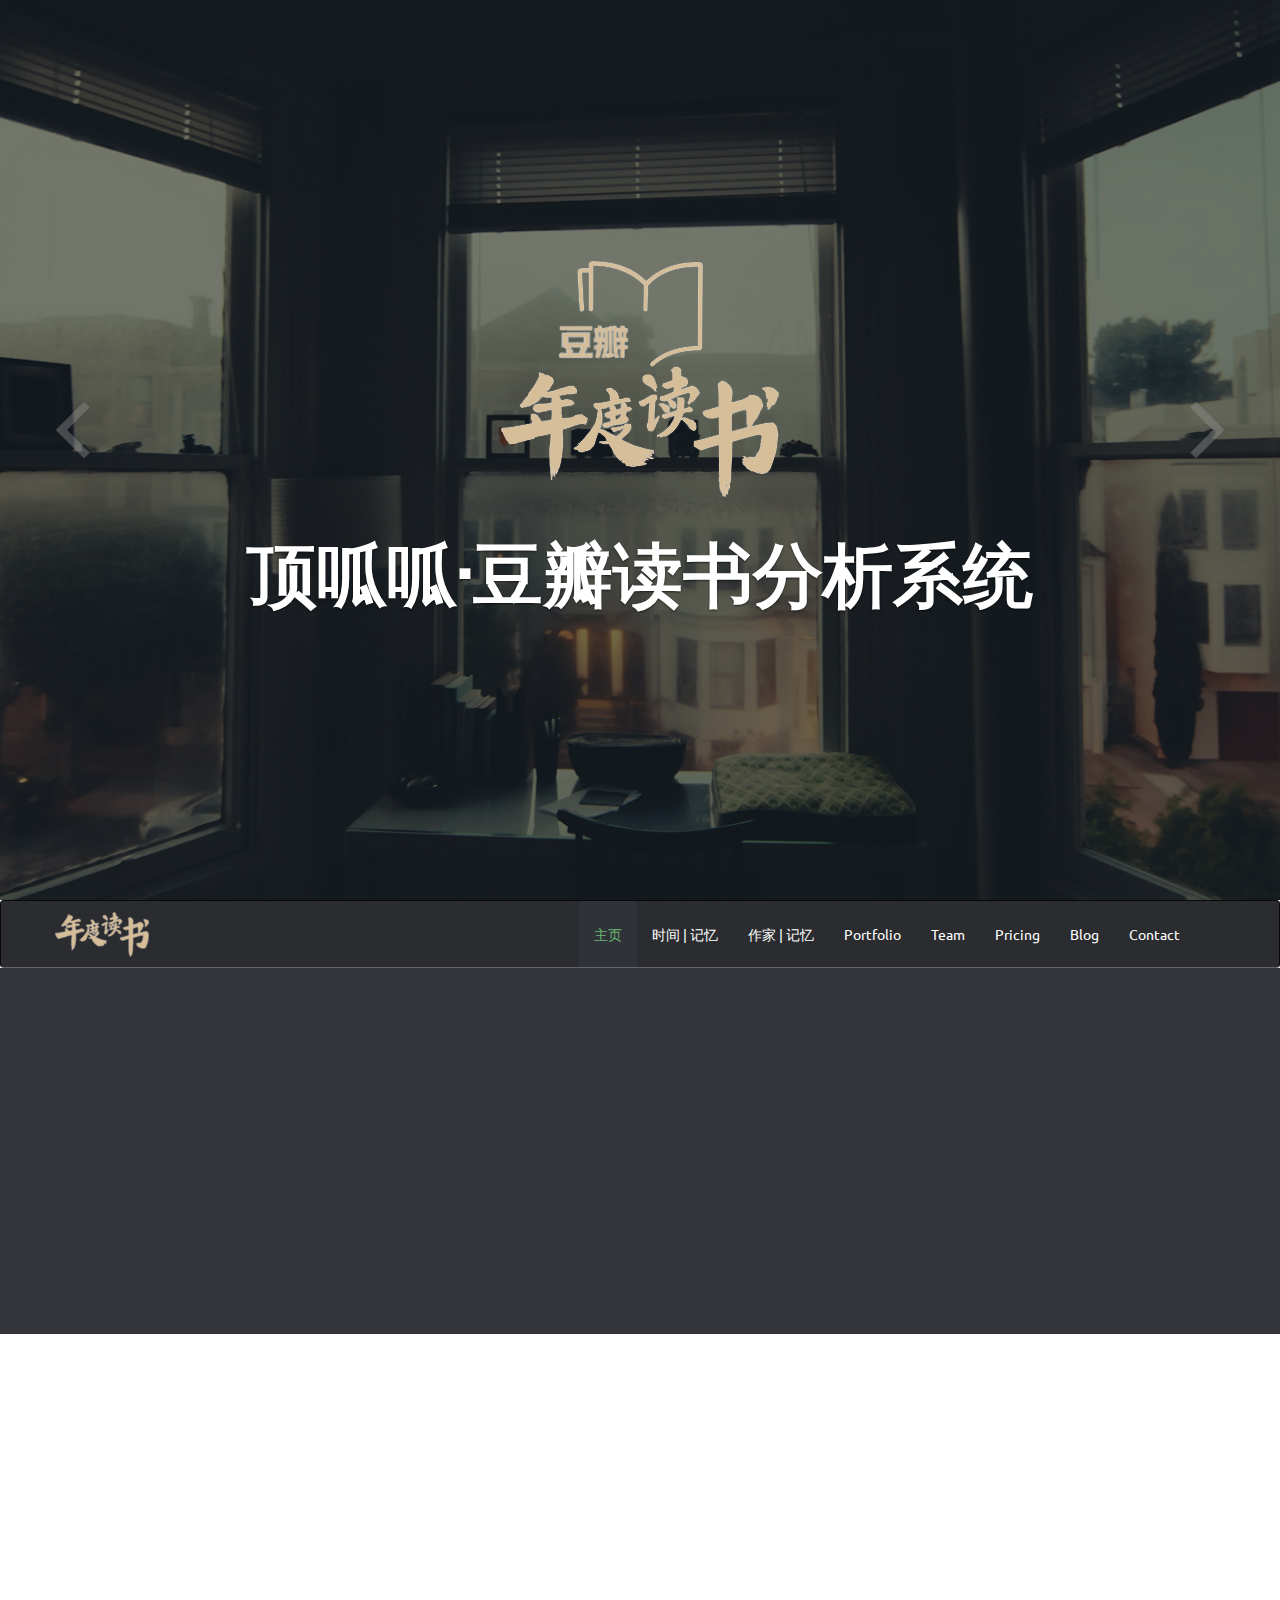
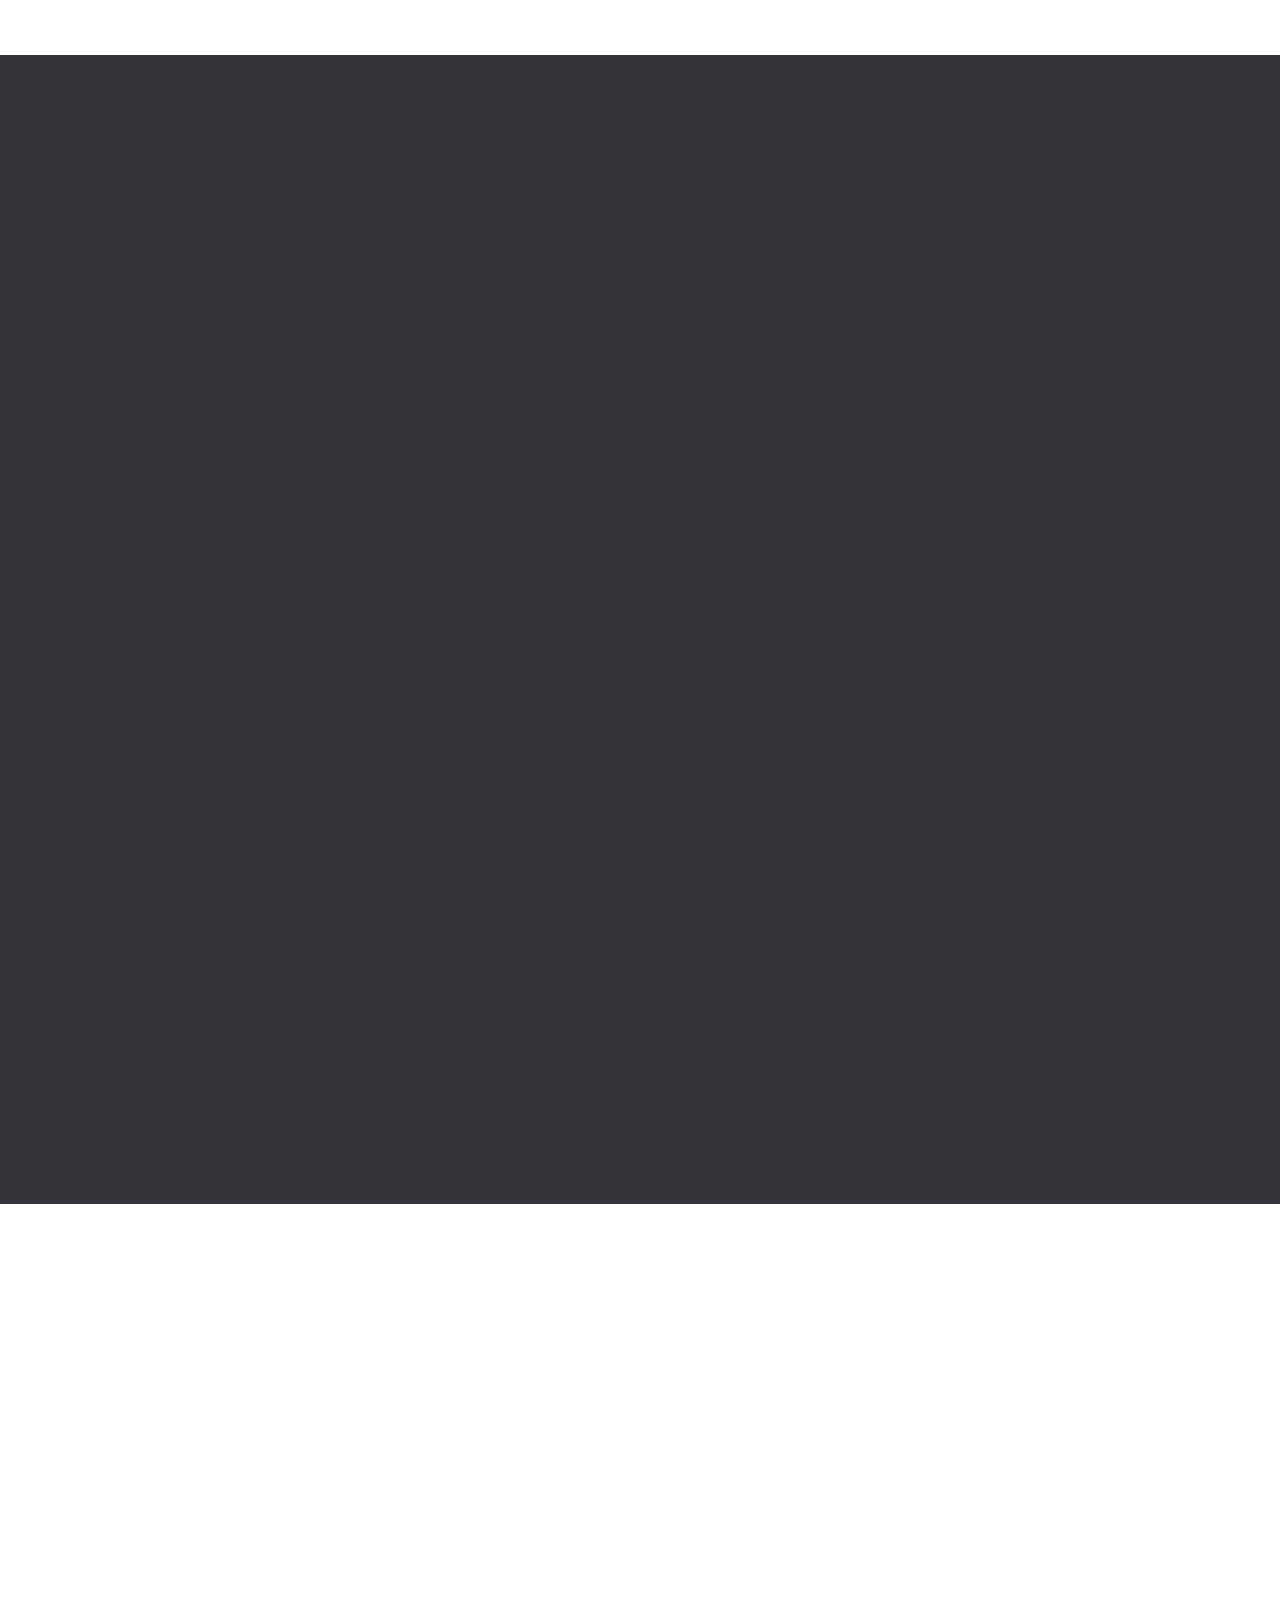
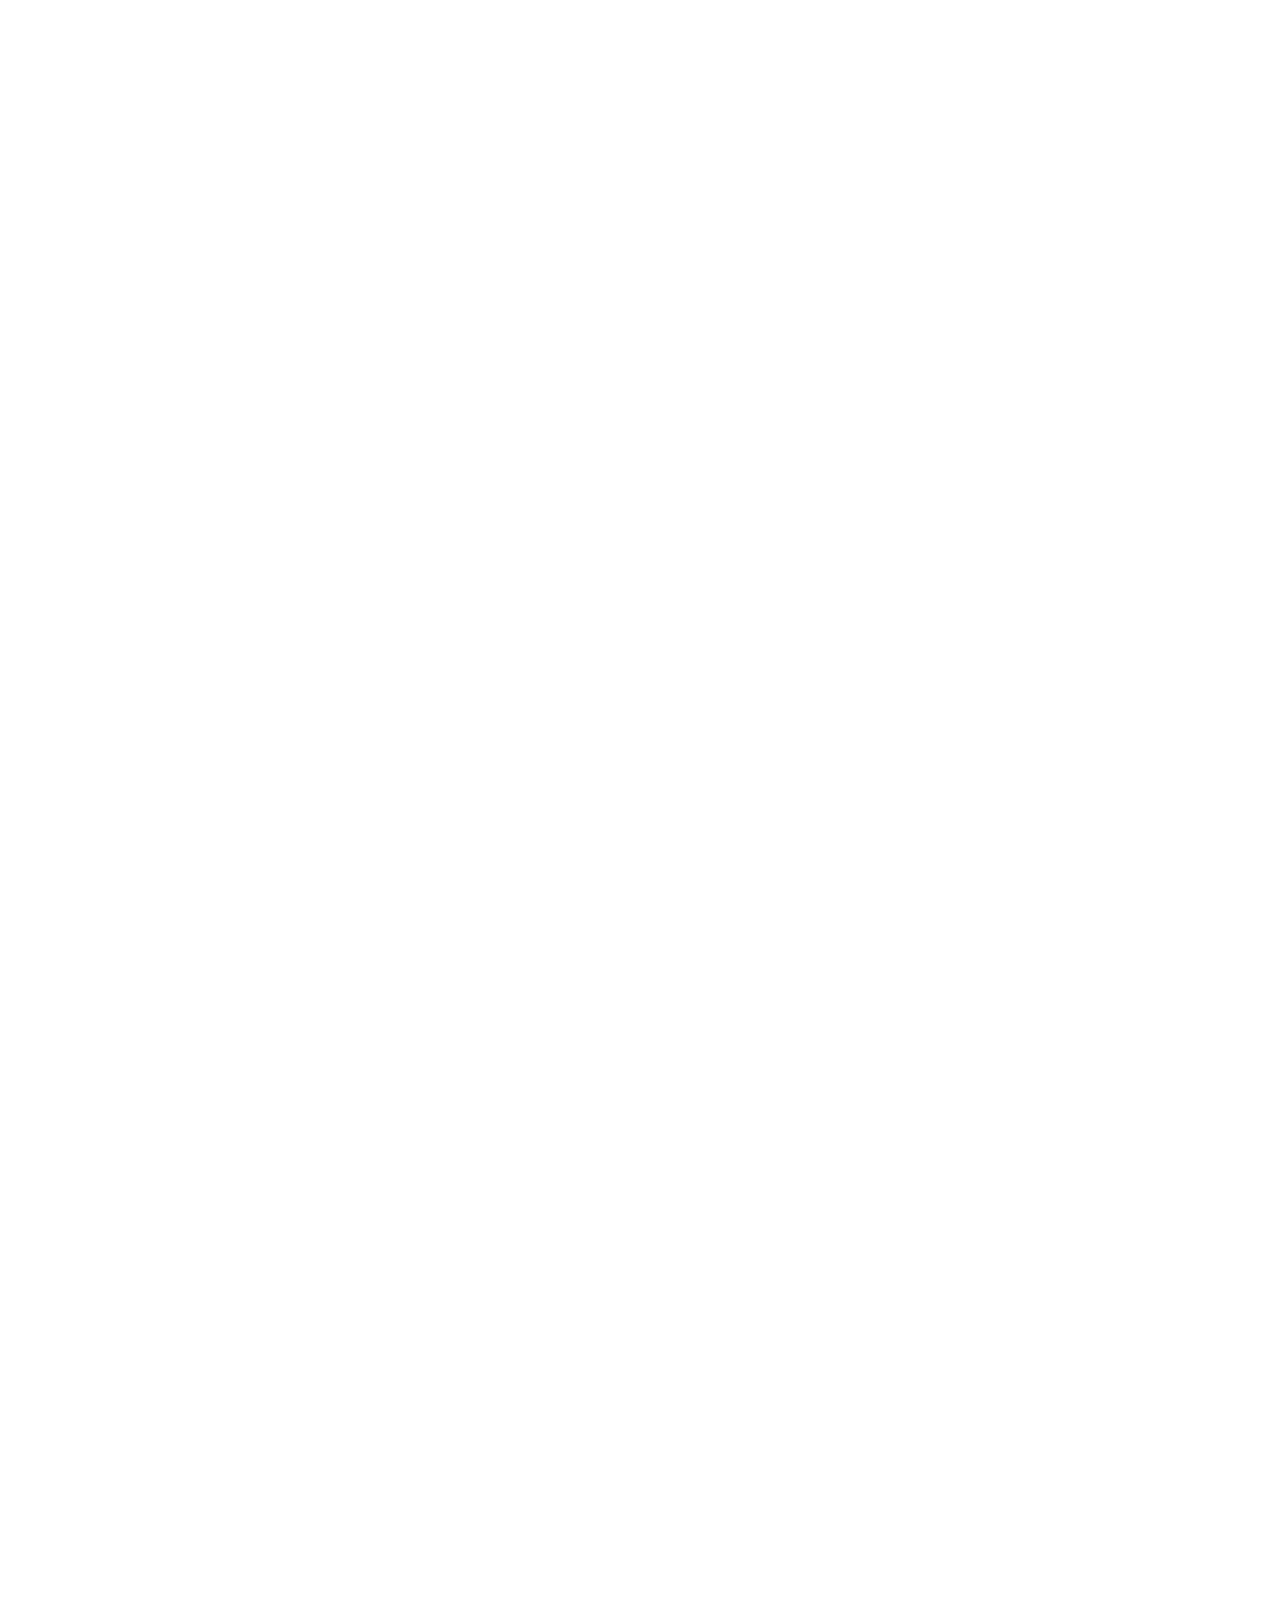
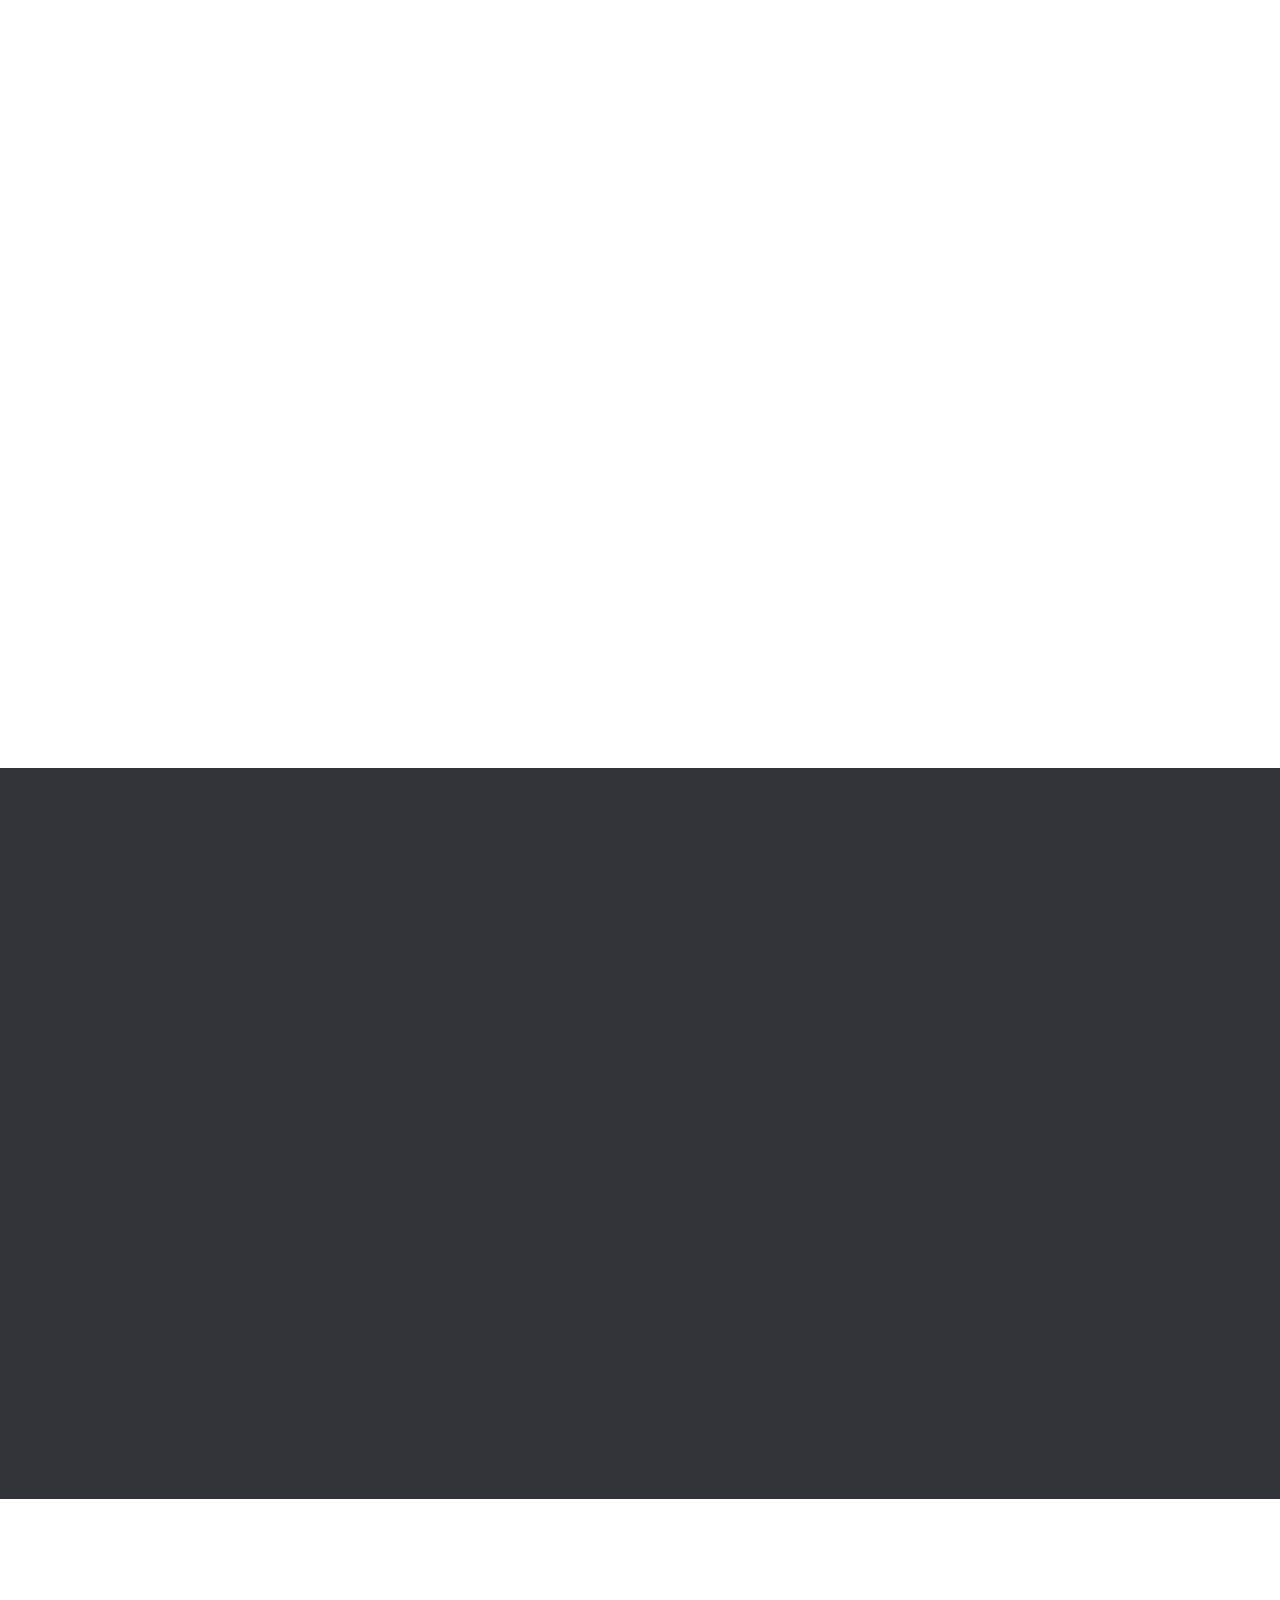
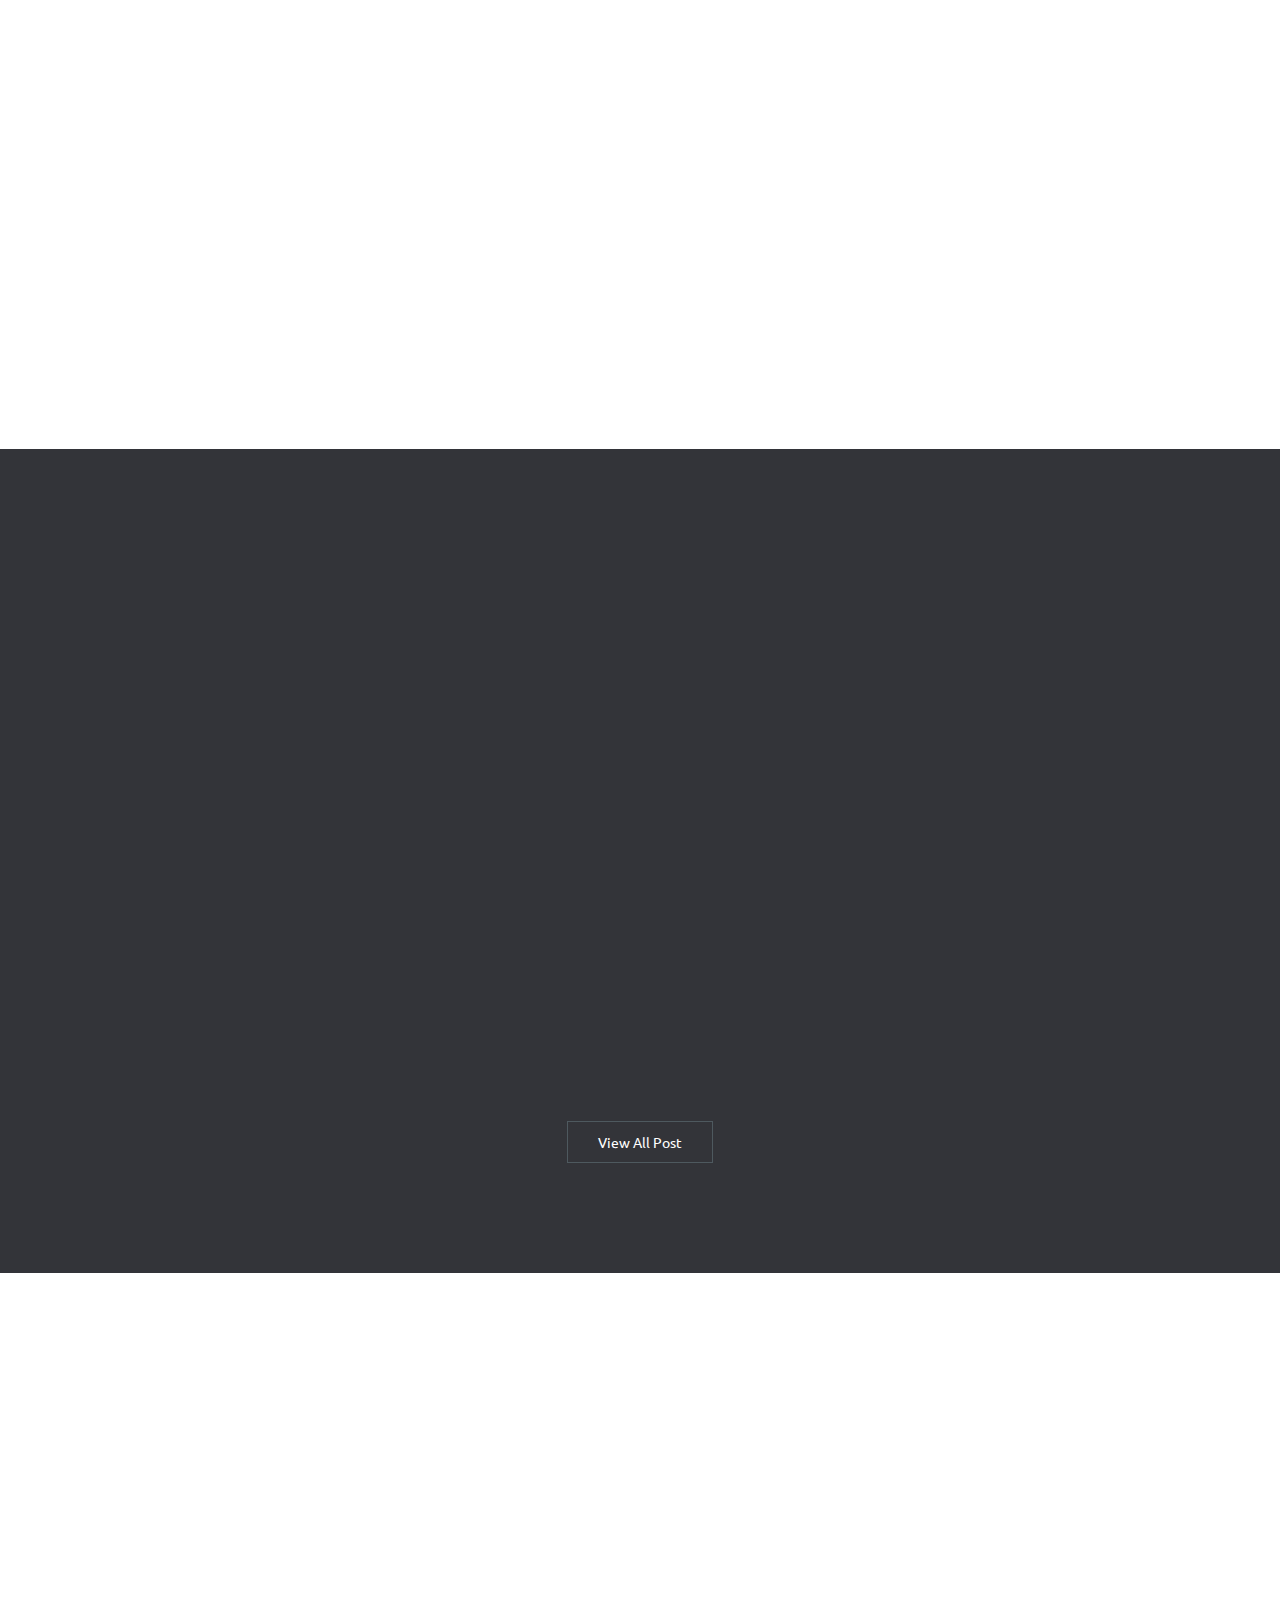
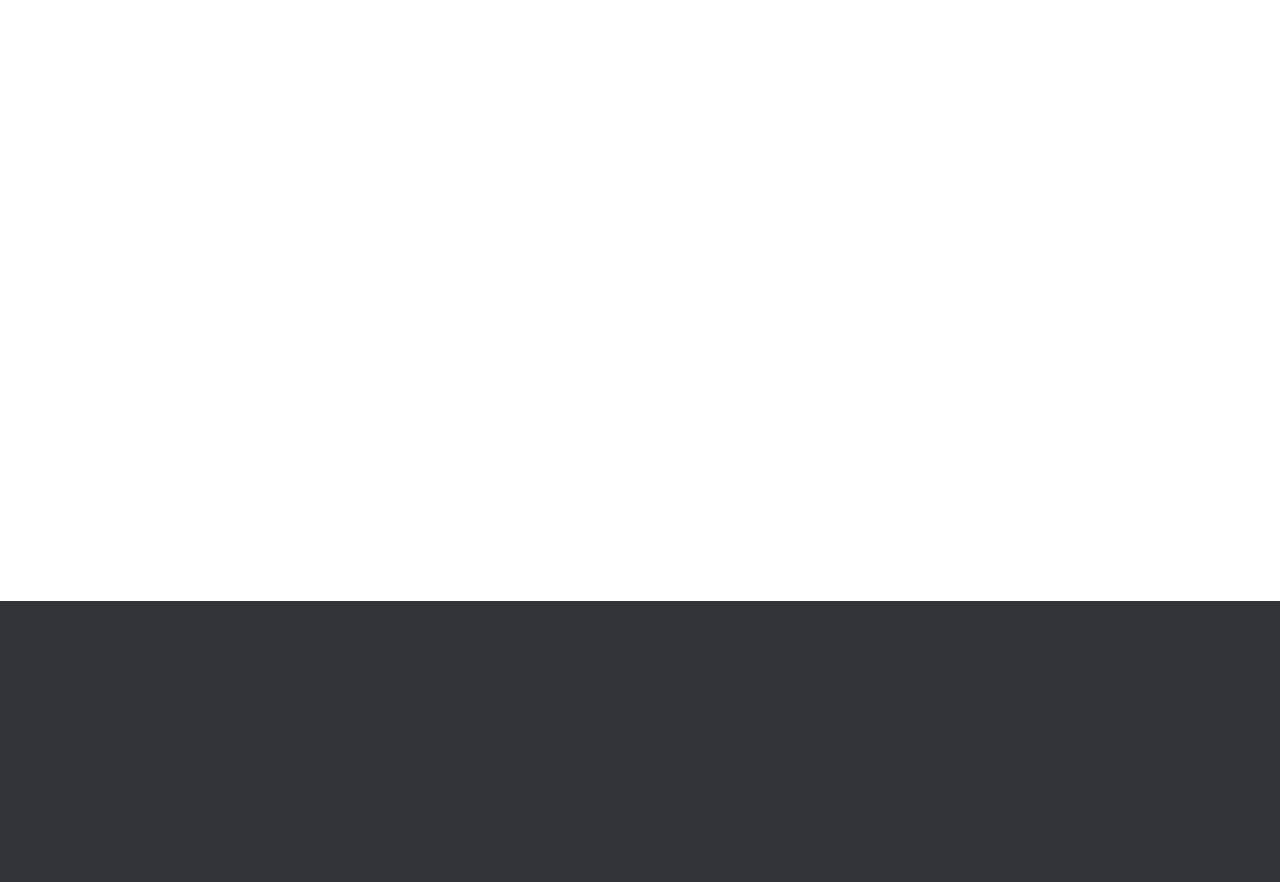
==== commit f597c048: "eidt time writer" ====
--- a/index.html
+++ b/index.html
@@ -5,12 +5,9 @@
 <!--[if gt IE 8]><!--> <html class="no-js"> <!--<![endif]-->
     <head>
 		<meta http-equiv="Content-Type" content="text/html; charset=UTF-8">
-        <meta name="description" content="Meghna One page parallax responsive HTML Template ">
-        
-        <meta name="author" content="Muhammad Morshed">
-		
+        <meta name="description" content="Thank to Meghna One page parallax responsive as HTML Template of Jem's homwork">
+        <meta name="author" content="Jem">
         <title>JemVisual</title>
-		
 		<!-- Mobile Specific Meta
 		================================================== -->
         <meta name="viewport" content="width=device-width, initial-scale=1">
@@ -48,8 +45,9 @@
 		<!-- Modernizer Script for old Browsers -->		
         <script src="js/modernizr-2.6.2.min.js"></script>
         
- 		<!--time-num-type-->
+ 		<!--jem-->
  		<link rel="stylesheet" href="css/time.css">
+ 		<link rel="stylesheet" href="css/writer.css">
 	
     </head>
 	
@@ -93,7 +91,6 @@
 						<div class="sl-slide-inner">
 							<div class="bg-img bg-img-1"></div>
 						<div class="carousel-caption">
-							<div class="jem-time wow fadeInUp" id='dashboard'></div>
 							<h2 data-wow-duration="500ms"  data-wow-delay="500ms" class="heading animated fadeInRight jem-time-word">20世纪 | 时间记忆</h2>
 							<a class="btn btn-green animated fadeInUp jem-time-button" href="#about">回忆</a>
 						</div>
@@ -124,7 +121,7 @@
 							<div>
 								<h2 class="heading animated fadeInRight">One Page Parallax HTML Template</h2>
 								<h3 class="animated fadeInLeft">Clean and Professional Design</h3>
-								<a class="btn btn-green animated fadeInUp" href="#">Learn More</a>
+								<a class="btn btn-green animated fadeInUp" href="#services">Learn More</a>
 							</div>
 						</div>
 						</div>
@@ -178,7 +175,7 @@
                     <ul id="nav" class="nav navbar-nav">
                         <li class="current"><a href="#body">主页</a></li>
                         <li><a href="#about">时间 | 记忆</a></li>
-                        <li><a href="#services">Services</a></li>
+                        <li><a href="#services">作家 | 记忆</a></li>
                         <li><a href="#showcase">Portfolio</a></li>
                         <li><a href="#our-team">Team</a></li>
                         <li><a href="#pricing">Pricing</a></li>
@@ -203,51 +200,19 @@
 				
 					<!-- section title -->
 					<div class="title text-center wow fadeIn" data-wow-duration="1500ms" >
-						<h2>About <span class="color">Us</span></h2>
+						<h2>20世纪&nbsp;&nbsp;·<span class="color">&nbsp;&nbsp;图书回忆录</span></h2>
 						<div class="border"></div>
 					</div>
 					<!-- /section title -->
 					
 					<!-- About item -->
-					<div class="col-md-4 text-center wow fadeInUp" data-wow-duration="500ms" >
+					<div class="col-md-12 text-center wow fadeInUp" data-wow-duration="500ms" >
 						<div class="wrap-about">							
-							<div class="icon-box">
-								<i class="fa fa-lightbulb-o fa-4x"></i>
-							</div>					
-							<!-- Express About Yourself -->
+							<div class="jem-time wow fadeInUp" id='dashboard'></div>
 							<div class="about-content text-center">
-								<h3 class="ddd">We're Creative</h3>								
-								<p>Lorem ipsum dolor sit amet, consectetur adipisicing elit. Velit, nihil, libero, perspiciatis eos provident laborum eum dignissimos</p>
-							</div>
-						</div>
-					</div> 
-					<!-- End About item -->
-					
-					<!-- About item -->
-					<div class="col-md-4 text-center wow fadeInUp" data-wow-duration="500ms" data-wow-delay="250ms">
-						<div class="wrap-about">
-							<div class="icon-box">
-								<i class="fa fa-users fa-4x"></i>
-							</div>
-							<!-- Express About Yourself -->
-							<div class="about-content text-center">
-								<h3>We're Professional</h3>
-								<p>Lorem ipsum dolor sit amet, consectetur adipisicing elit. Velit, nihil, libero, perspiciatis eos provident laborum eum dignissimos</p>
-							</div>
-						</div>
-					</div> 
-					<!-- End About item -->
-					
-					<!-- About item -->					
-					<div class="col-md-4 text-center wow fadeInUp" data-wow-duration="500ms" data-wow-delay="500ms">
-						<div class="wrap-about kill-margin-bottom">
-							<div class="icon-box">
-								<i class="fa fa-users fa-4x"></i>
-							</div>
-							<!-- Express About Yourself -->
-							<div class="about-content text-center">
-								<h3>We're Professional</h3>
-								<p>Lorem ipsum dolor sit amet, consectetur adipisicing elit. Velit, nihil, libero, perspiciatis eos provident laborum eum dignissimos</p>
+								<h3 class="ddd">我觉得OK</h3>								
+								<p>Lorem ipsum dolor sit amet, consectetur adipisicing elit. Velit, nihil, libero, perspiciatis eos provident laborum eum dignissimos(一些分析文字鬼知道我要写什么才能凑的这么长。)</p>
+								<p>Lorem ipsum dolor sit amet, consectetur adipisicing elit. Velit, nihil, libero, perspiciatis eos provident laborum eum dignissimos(一些分析文字鬼知道我要写什么才能凑的这么长。)</p>
 							</div>
 						</div>
 					</div> 
@@ -329,82 +294,37 @@
 					
 					<!-- section title -->
 					<div class="title text-center wow fadeIn" data-wow-duration="500ms">
-						<h2>Our <span class="color">Services</span></h2>
+						<h2>作家&nbsp;&nbsp;·<span class="color">&nbsp;&nbsp;回忆录</span></h2>
 						<div class="border"></div>
 					</div>
 					<!-- /section title -->
 					
                     <!-- Single Service Item -->
-					<article class="col-md-4 col-sm-6 col-xs-12 wow fadeInUp" data-wow-duration="500ms">
+					<article class="col-md-8 col-sm-6 col-xs-12 wow fadeInUp" data-wow-duration="500ms">
 						<div class="service-block text-center">
-							<div class="service-icon text-center">
-								<i class="fa fa-wordpress fa-5x"></i>
-							</div>
-							<h3>WordPress Theme</h3>
-							<p>Lorem ipsum dolor sit amet, consectetur.. Sed id lorem eget orci dictum facilisis vel id tellus. Nullam iaculis arcu at mauris dapibus consectetur.</p>
+							<svg id="svg" width="700" height="700" class="jem-writer-control"></svg>
+							
 						</div>
 					</article>
                     <!-- End Single Service Item -->
                     
                     <!-- Single Service Item -->
 					<article class="col-md-4 col-sm-6 col-xs-12 wow fadeInUp" data-wow-duration="500ms" data-wow-delay="200ms">
-						<div class="service-block text-center">
-							<div class="service-icon text-center">
-								<i class="fa fa-desktop fa-5x"></i>
-							</div>
-							<h3>Responsive Design</h3>
-							<p>Lorem ipsum dolor sit amet, consectetur.. Sed id lorem eget orci dictum facilisis vel id tellus. Nullam iaculis arcu at mauris dapibus consectetur.</p>
+						<div class="service-block text-center" >
+							<div class="jem-writer-word">
+								<div class="service-icon text-center">
+								<i class="fa fa-book fa-5x"></i>
+							</div>
+							<h3>各国作家排名</h3>
+							<p>Lorem ipsum dolor sit amet, consectetur.. Sed id lorem eget orci dictum facilisis vel id tellus. Nullam iaculis arcu at mauris dapibus consectetur.(一些分析文字鬼知道我要写什么才能凑的这么长。)</p>
+							<p>Lorem ipsum dolor sit amet, consectetur.. Sed id lorem eget orci dictum facilisis vel id tellus. Nullam iaculis arcu at mauris dapibus consectetur.(一些分析文字鬼知道我要写什么才能凑的这么长。)</p>
+							<p>Lorem ipsum dolor sit amet, consectetur.. Sed id lorem eget orci dictum facilisis vel id tellus. Nullam iaculis arcu at mauris dapibus consectetur.(一些分析文字鬼知道我要写什么才能凑的这么长。)</p>
+							<p>Lorem ipsum dolor sit amet, consectetur.. Sed id lorem eget orci dictum facilisis vel id tellus. Nullam iaculis arcu at mauris dapibus consectetur.(一些分析文字鬼知道我要写什么才能凑的这么长。)</p>
+							</div>
 						</div>
 					</article>
                     <!-- End Single Service Item -->
                     
-                    <!-- Single Service Item -->
-					<article class="col-md-4 col-sm-6 col-xs-12 wow fadeInUp" data-wow-duration="500ms" data-wow-delay="400ms">
-						<div class="service-block text-center">
-							<div class="service-icon text-center">
-								<i class="fa fa-play fa-5x"></i>
-							</div>
-							<h3>Media &amp; Advertisement</h3>
-							<p>Lorem ipsum dolor sit amet, consectetur.. Sed id lorem eget orci dictum facilisis vel id tellus. Nullam iaculis arcu at mauris dapibus consectetur.</p>
-						</div>
-					</article>
-					<!-- End Single Service Item -->
-					
-					<!-- Single Service Item -->
-					<article class="col-md-4 col-sm-6 col-xs-12 wow fadeInDown" data-wow-duration="500ms" data-wow-delay="200ms">
-						<div class="service-block text-center">
-							<div class="service-icon text-center">
-								<i class="fa fa-eye fa-5x"></i>
-							</div>
-							<h3>Graphic Design</h3>
-							<p>Lorem ipsum dolor sit amet, consectetur.. Sed id lorem eget orci dictum facilisis vel id tellus. Nullam iaculis arcu at mauris dapibus consectetur.</p>
-						</div>
-					</article>
-					<!-- End Single Service Item -->
-					
-					<!-- Single Service Item -->
-					<article class="col-md-4 col-sm-6 col-xs-12 wow fadeInDown" data-wow-duration="500ms" data-wow-delay="400ms">
-						<div class="service-block text-center">
-							<div class="service-icon text-center">
-								<i class="fa fa-android fa-5x"></i>
-							</div>
-							<h3>Apps Development</h3>
-							<p>Lorem ipsum dolor sit amet, consectetur.. Sed id lorem eget orci dictum facilisis vel id tellus. Nullam iaculis arcu at mauris dapibus consectetur.</p>
-						</div>
-					</article>
-					<!-- End Single Service Item -->
-					
-					<!-- Single Service Item -->
-					<article class="col-md-4 col-sm-6 col-xs-12 wow fadeInDown" data-wow-duration="500ms" data-wow-delay="600ms">
-						<div class="service-block text-center kill-margin-bottom">
-							<div class="service-icon text-center">
-								<i class="fa fa-link fa-5x"></i>
-							</div>
-							<h3>Networking</h3>
-							<p>Lorem ipsum dolor sit amet, consectetur.. Sed id lorem eget orci dictum facilisis vel id tellus. Nullam iaculis arcu at mauris dapibus consectetur.</p>
-						</div>
-					</article>
-					<!-- End Single Service Item -->
 						
 				</div> 		<!-- End row -->
 			</div>   	<!-- End container -->
@@ -1358,12 +1278,10 @@
 		
 		<!-- end Footer Area
 		========================================== -->
-		
 		<!-- 
 		Essential Scripts
 		=====================================-->
-		<!--D3.js-->
-		<script src="https://d3js.org/d3.v4.min.js"></script>
+		
 		
 		<!-- Main jQuery -->
 		<script src="js/jquery-1.11.0.min.js"></script>
@@ -1403,10 +1321,14 @@
 		<!-- Custom js -->
 		<script src="js/custom.js"></script>
 		
-		
-		
-		<script src="http://d3js.org/d3.v3.min.js"></script>
+		<!--D3.js-->
+		<script src="https://d3js.org/d3.v3.min.js"></script>
+		<!-- Jem js -->
 		<script src="js/time.js"></script>
+		
+		<script src="https://d3js.org/d3.v4.min.js"></script>
+    	<script src="js/writer.js"></script>
 
-    </body>
+
+   </body>
 </html>--- a/css/main.css
+++ b/css/main.css
@@ -183,7 +183,7 @@
 }
 
 .title {
-    padding-bottom: 60px;
+    padding-bottom: 30px;
 }
 
 .title h2 {
@@ -453,7 +453,7 @@
 }
 
 #services .title {
-    padding-bottom: 125px;
+    padding-bottom: 60px;
 }
 
 .service-block {
--- a/css/time.css
+++ b/css/time.css
@@ -28,9 +28,7 @@
     width:50px;
 }
 .jem-time{
-	position: absolute;
-    padding: 20% 15%;
-    width: -webkit-fill-available;
+	position: relative;
 }
 .jem-time-word{
 	margin-top: 200px;
--- a/css/writer.css
+++ b/css/writer.css
@@ -0,0 +1,53 @@
+.link {
+    fill: none;
+    stroke: #555;
+    stroke-opacity: 0.4;
+    stroke-width: 1px;
+}
+text {
+    font-family: "Arial Black", Gadget, sans-serif;
+    fill: black;
+    font-weight: bold;
+    font-size: 14px
+}
+
+.xAxis .tick text{
+    fill: black;
+}
+.grid .tick line{
+    stroke: grey;
+    stroke-dasharray: 5, 10;
+    opacity: 0.7;
+}
+.grid path{
+    stroke-width: 0;
+}
+
+.node circle {
+    fill: #999;
+}
+.node--internal circle {
+    fill: #555;
+}
+.node--internal text {
+    font-size: 16px;
+    text-shadow: 0 2px 0 #fff, 0 -2px 0 #fff, 2px 0 0 #fff, -2px 0 0 #fff;
+}
+.node--leaf text {
+    fill: white;
+}
+.ballG text {
+    fill: white;
+}
+
+.shadow {
+    -webkit-filter: drop-shadow( -1.5px -1.5px 1.5px #000 );
+    filter: drop-shadow( -1.5px -1.5px 1.5px #000 );
+}
+.jem-writer-control{
+	display: block;
+}
+.jem-writer-word{
+	display: block;
+	height: 700px;
+}
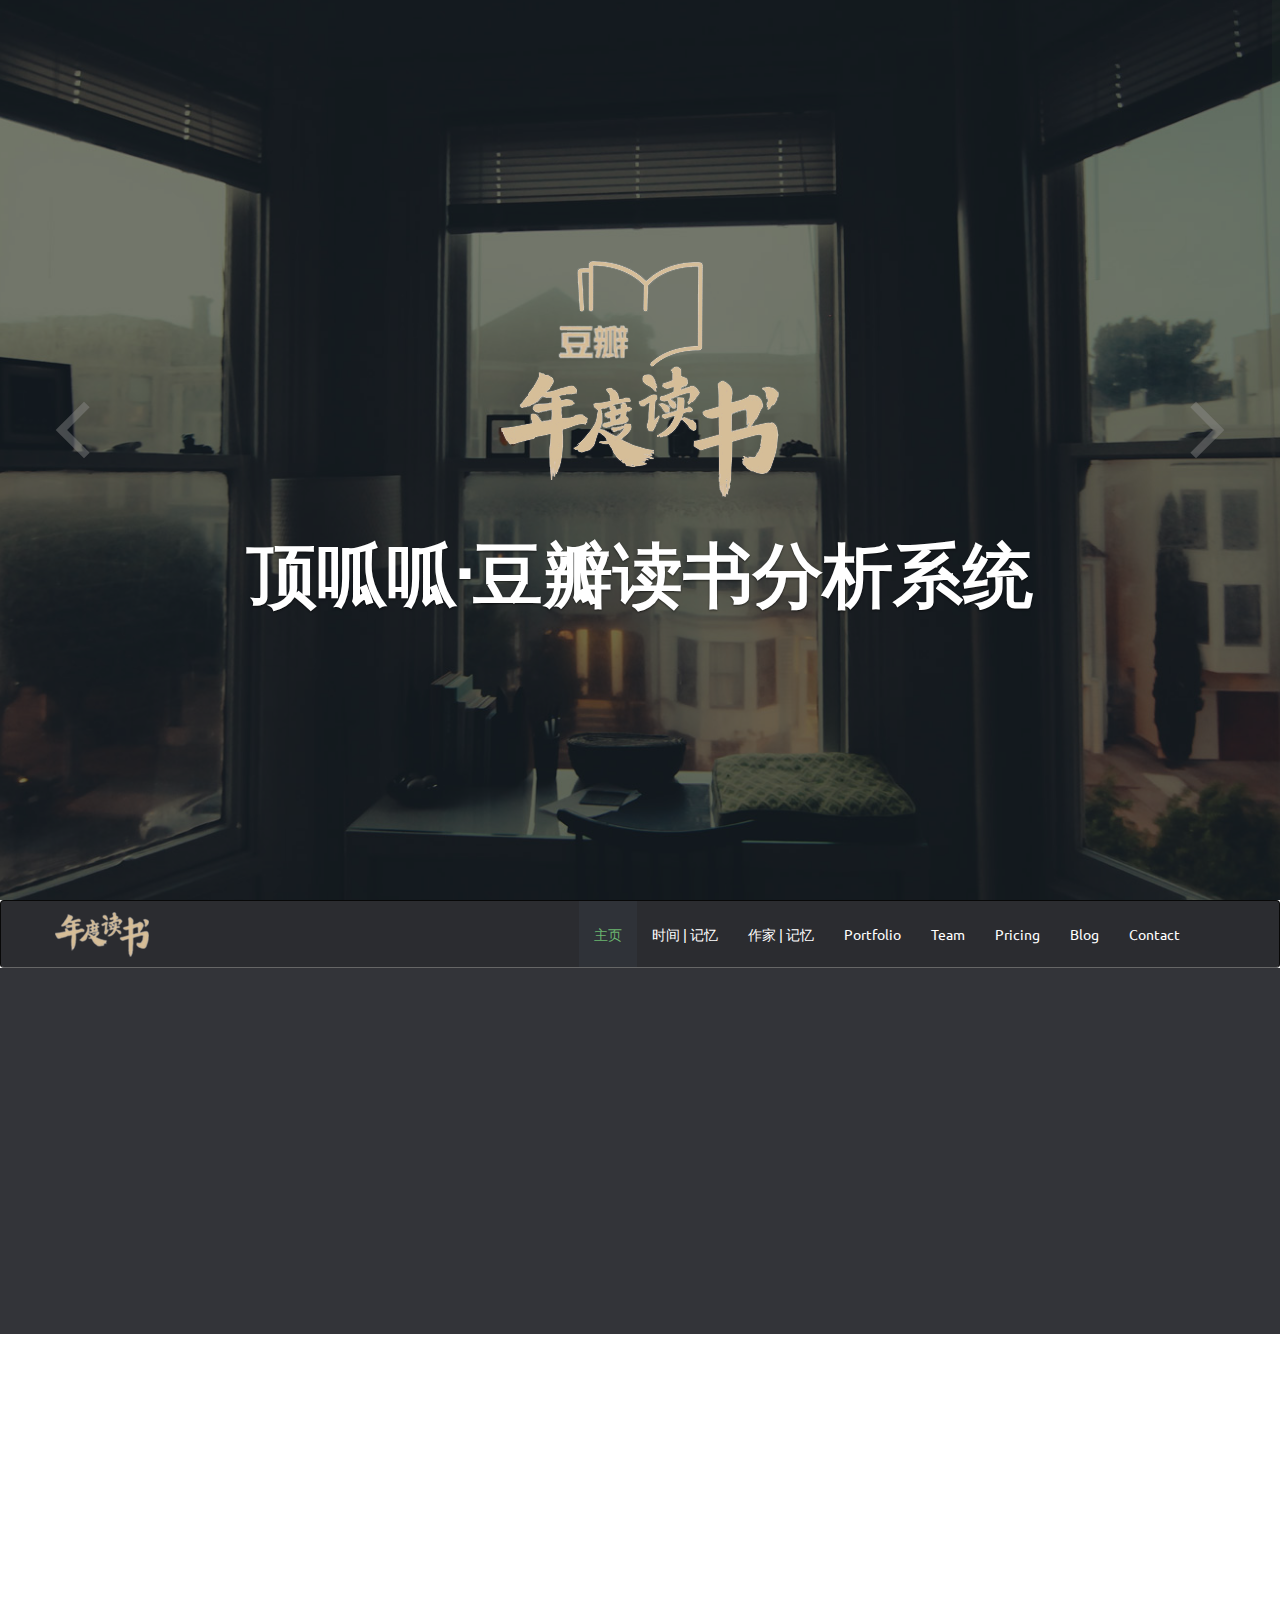
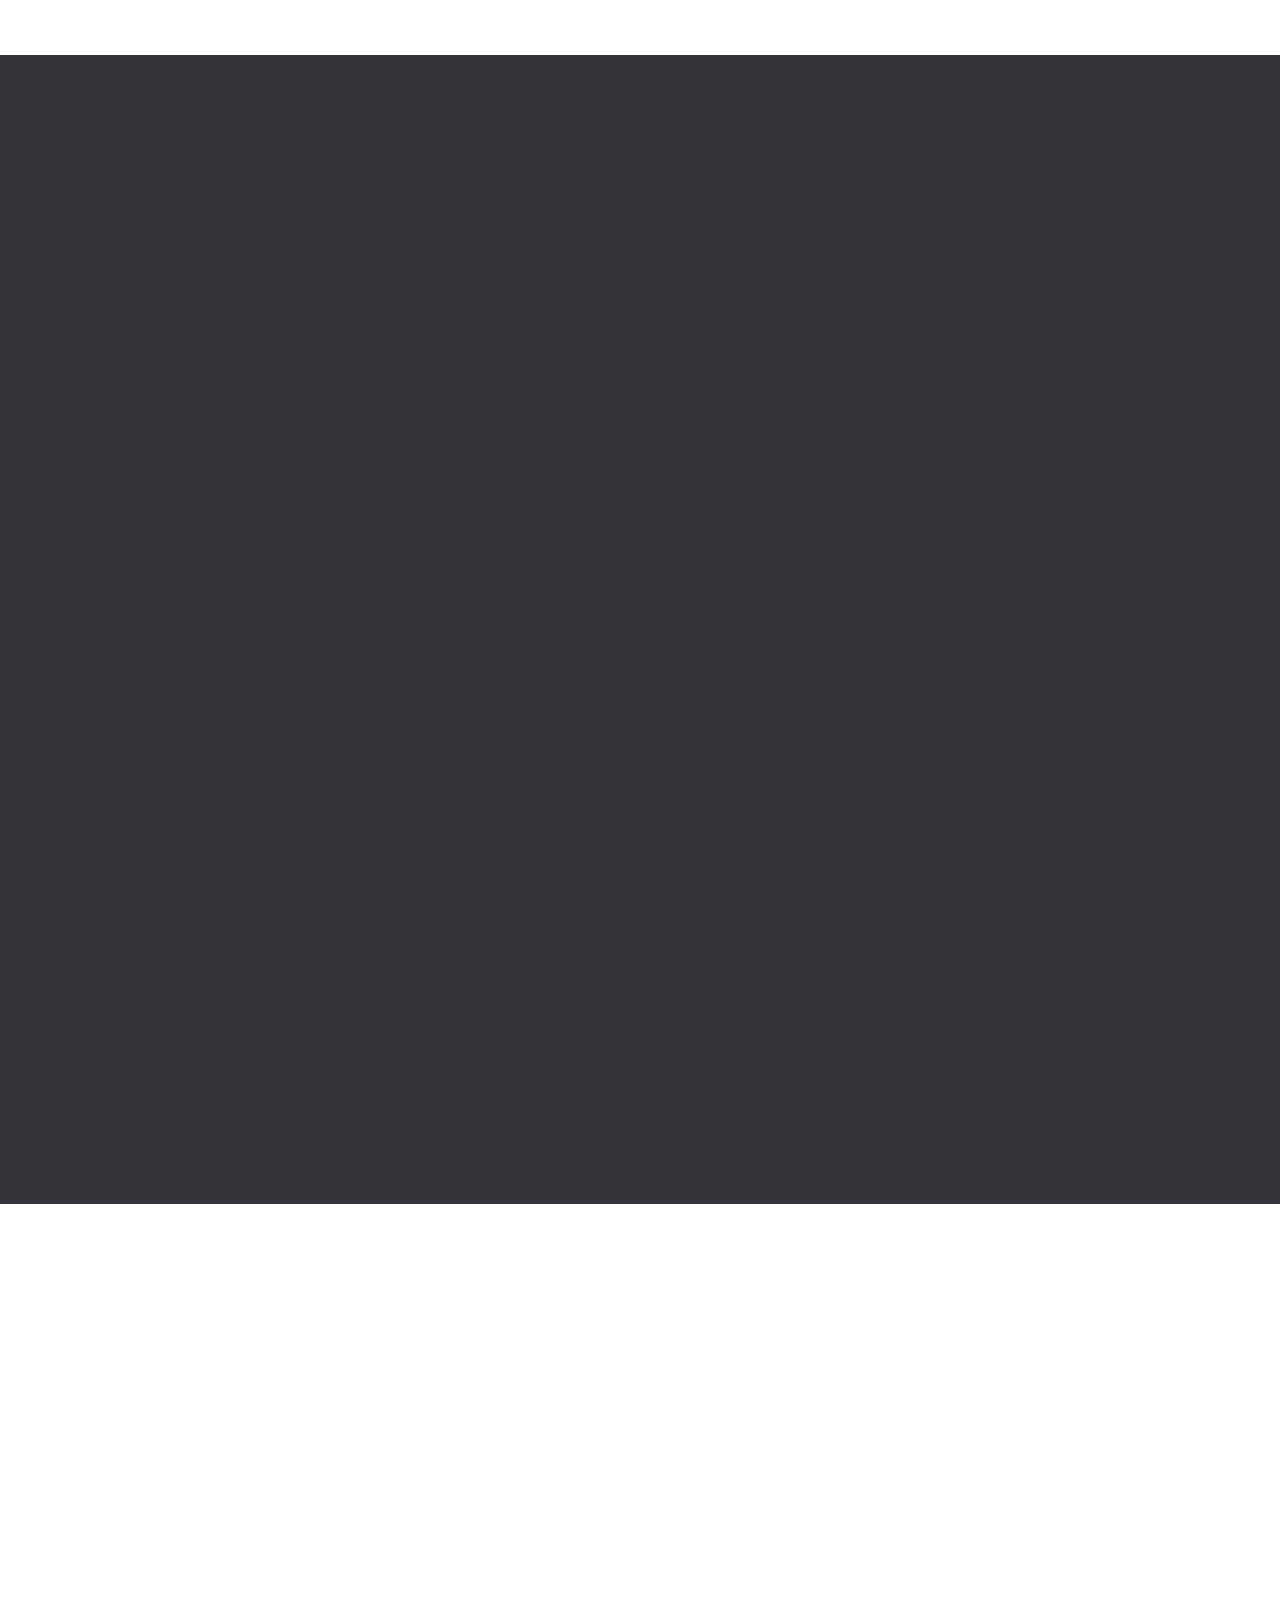
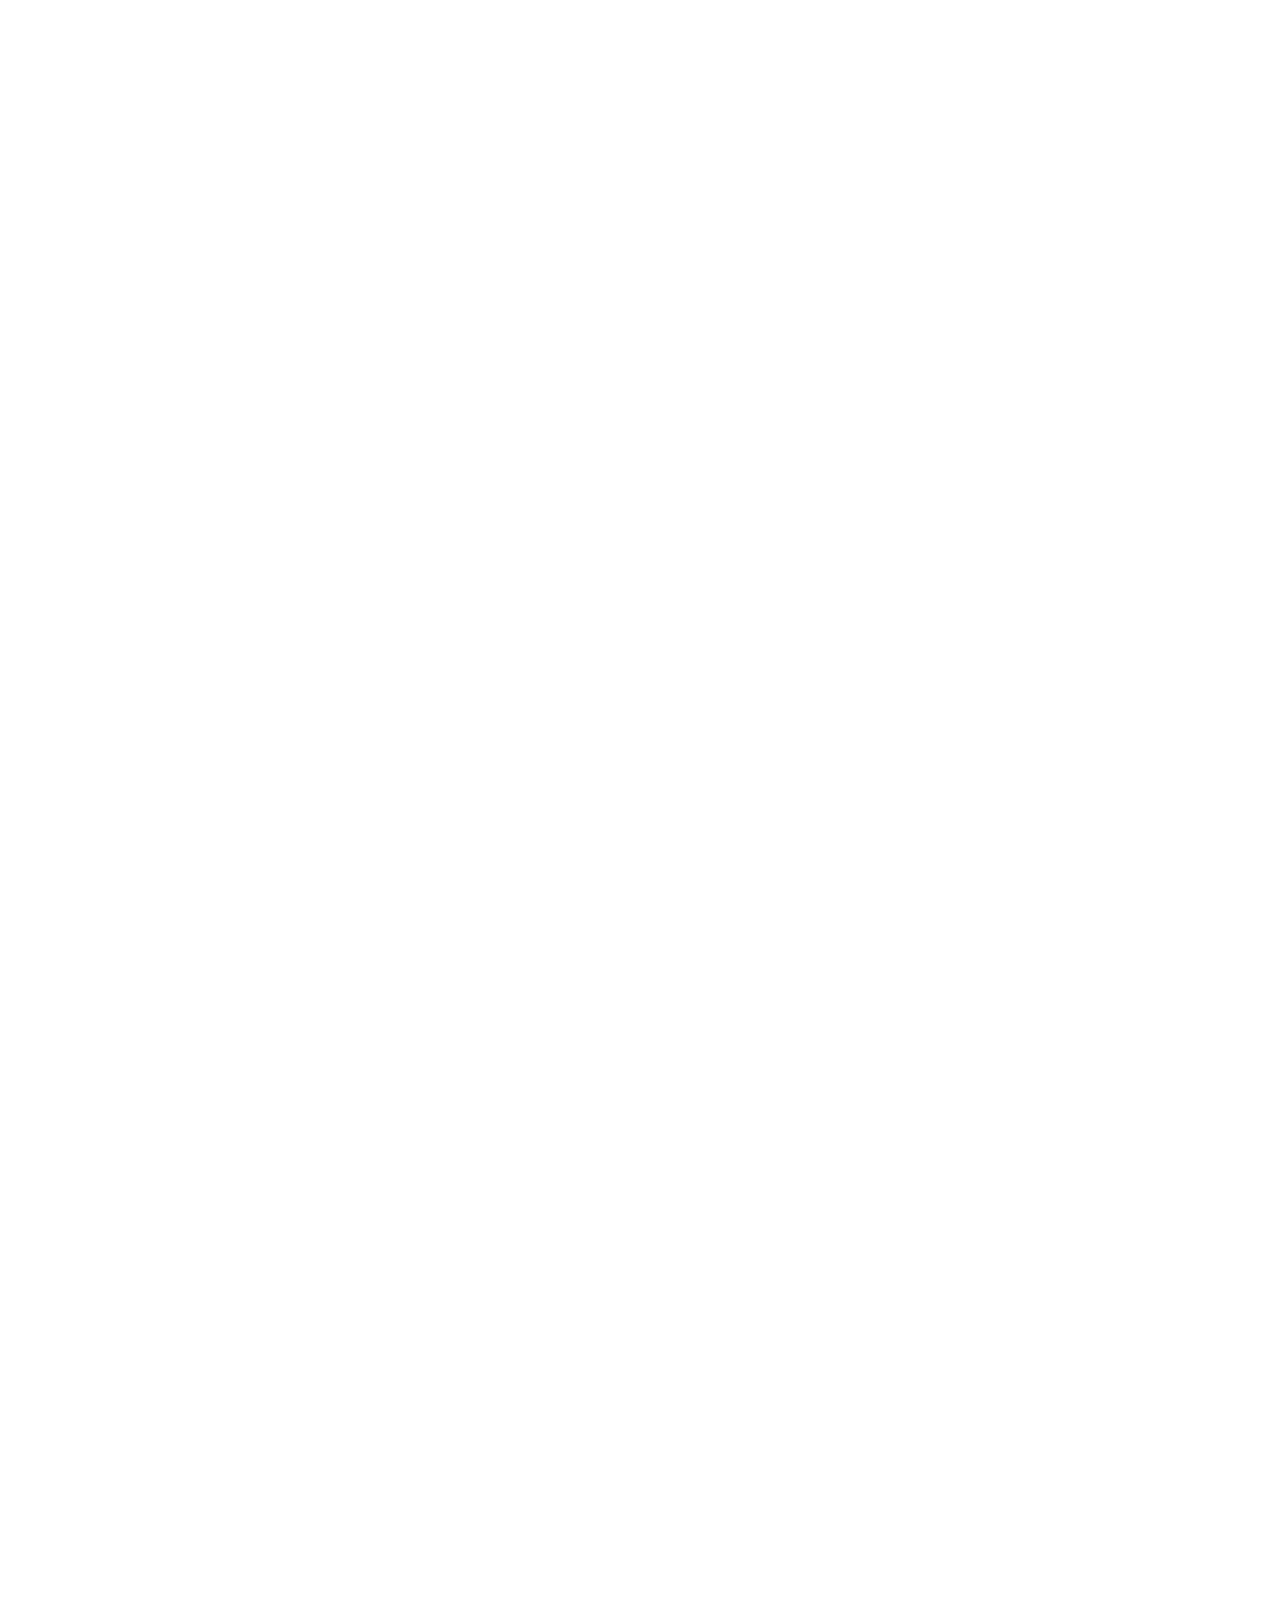
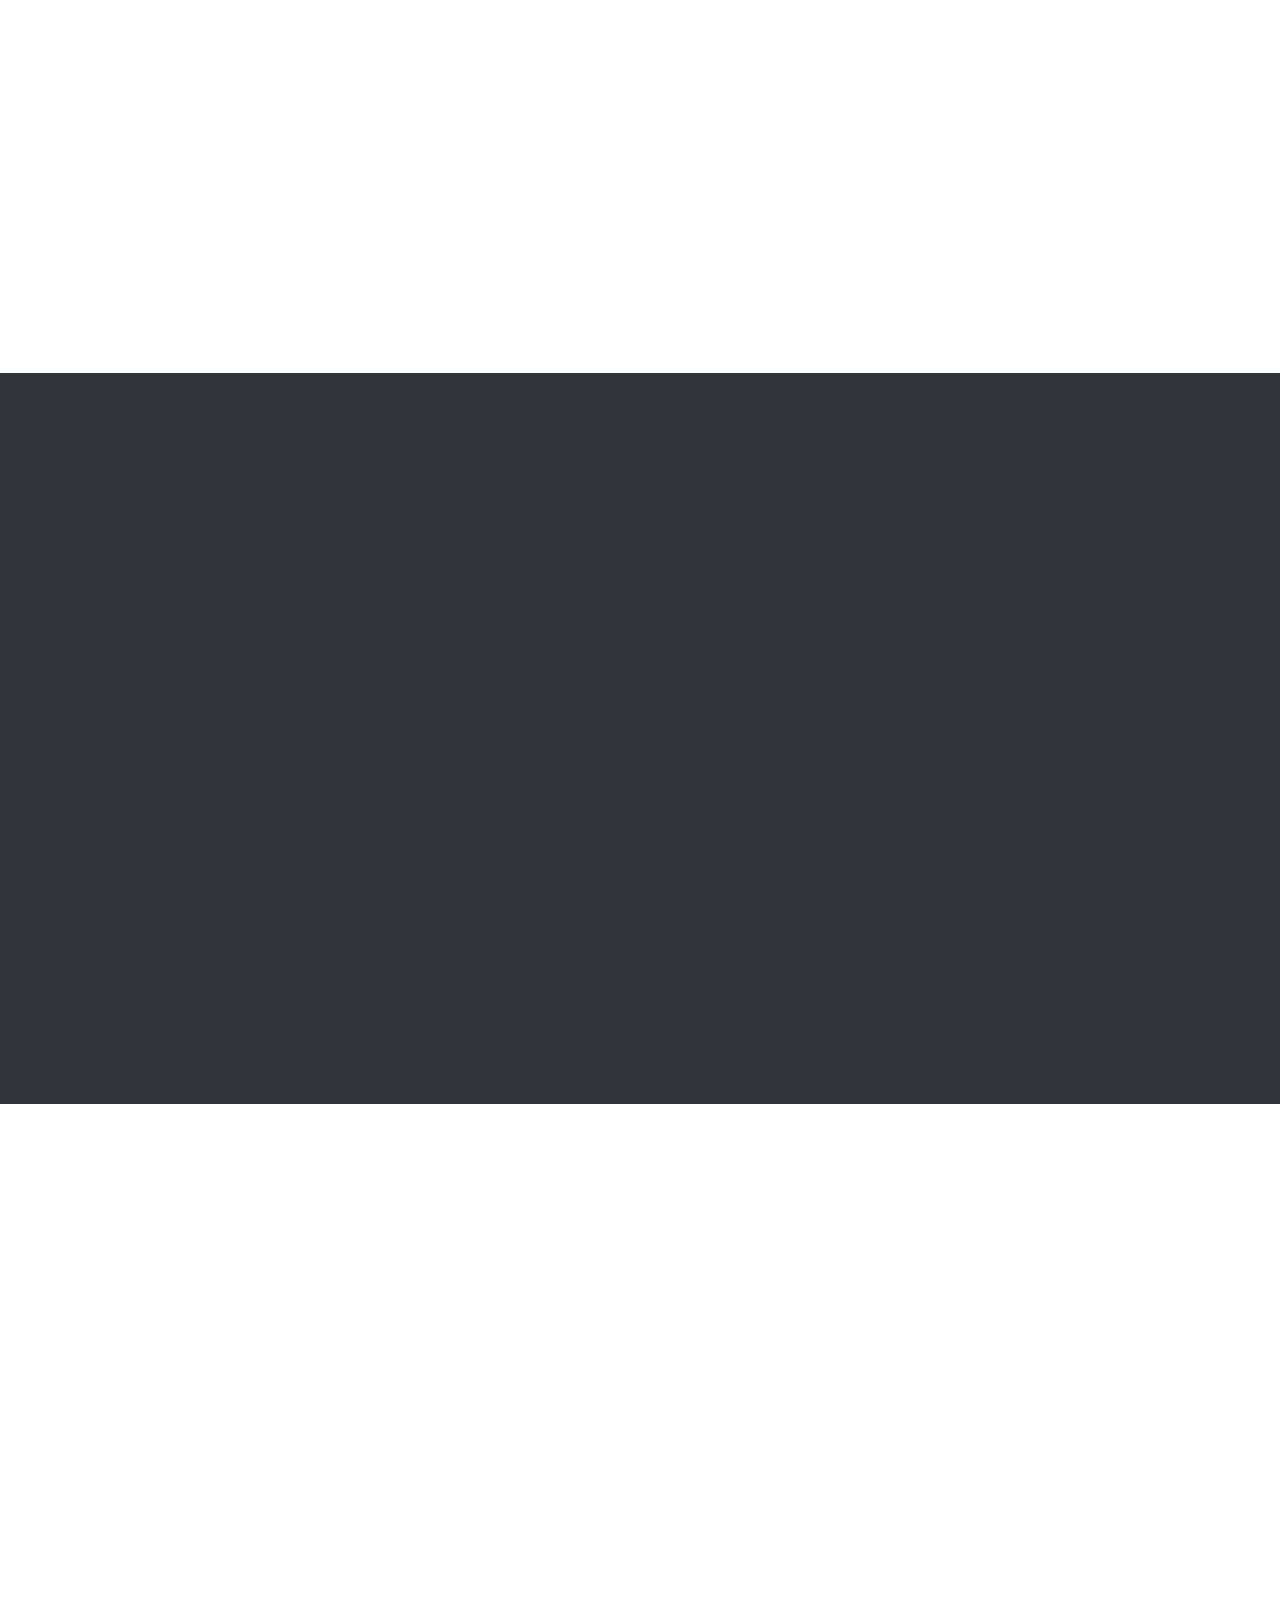
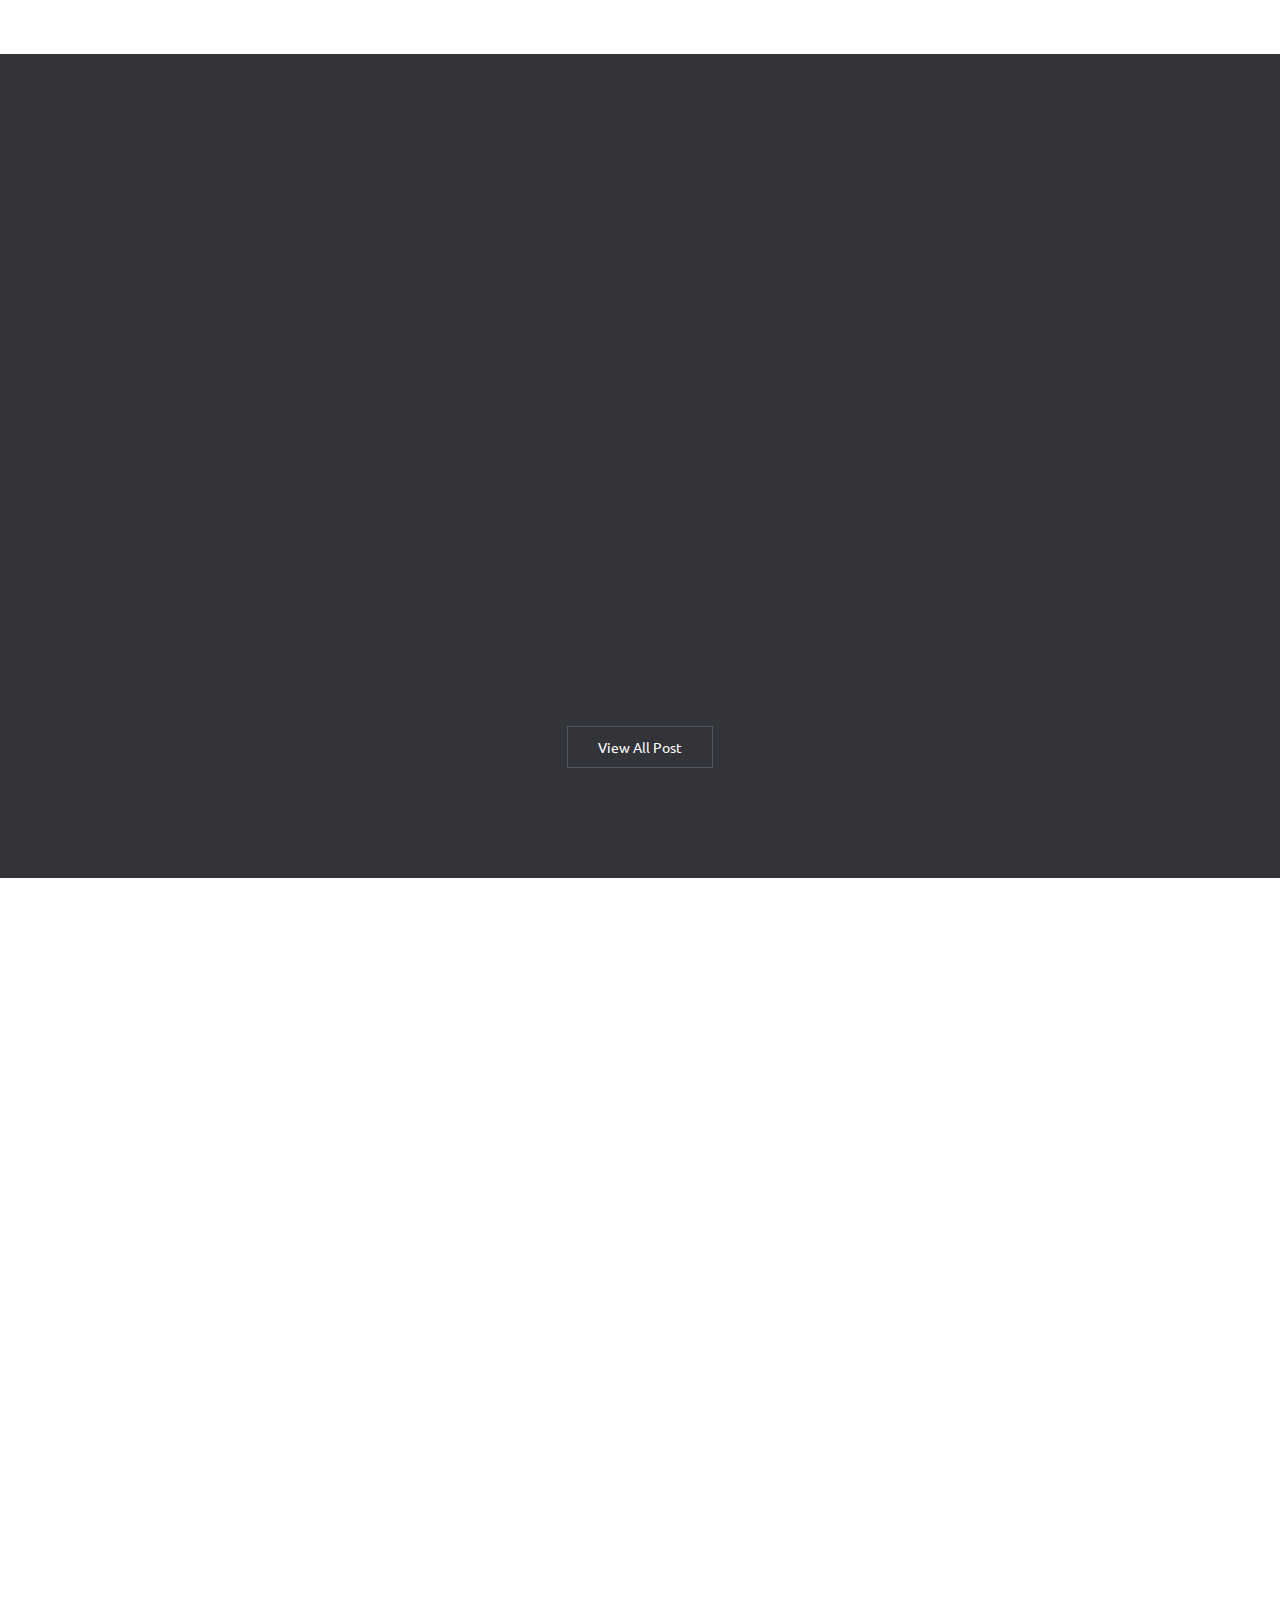
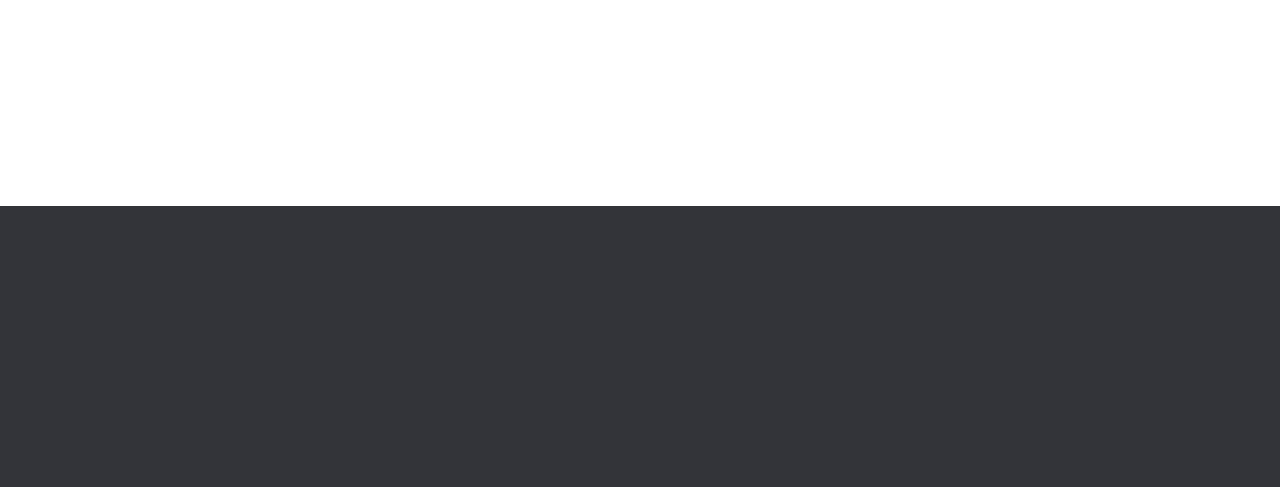
==== commit b31f2c0f: "add writer-map" ====
--- a/index.html
+++ b/index.html
@@ -341,22 +341,10 @@
 					
 						<!-- section title -->
 						<div class="title text-center">
-							<h2>Our <span class="color">Works</span></h2>
+							<h2><span class="color">World</span></h2>
 							<div class="border"></div>
 						</div>
 						<!-- /section title -->
-					
-						<!-- portfolio item filtering -->
-						<div class="portfolio-filter clearfix">
-							<ul class="text-center">
-							    <li><a href="javascript:void(0)" class="filter" data-filter="all">All</a></li>
-								<li><a href="javascript:void(0)" class="filter" data-filter=".app">Mobile App</a></li>
-								<li><a href="javascript:void(0)" class="filter" data-filter=".web">Web Design</a></li>
-								<li><a href="javascript:void(0)" class="filter" data-filter=".photoshop">Photoshop</a></li>
-								<li><a href="javascript:void(0)" class="filter" data-filter=".illustrator">Illustrator</a></li>
-							</ul>
-						</div>
-						<!-- /portfolio item filtering -->
 						
 					</div> <!-- /end col-lg-12 -->
 				</div> <!-- end row -->
@@ -364,177 +352,7 @@
 	
 			<!-- portfolio items -->
 			<div class="portfolio-item-wrapper wow fadeInUp" data-wow-duration="500ms">
-                <ul id="og-grid" class="og-grid">
-				
-					<!-- single portfolio item -->	
-					<li class="mix app">
-						<a href="javascript:void(0)" data-largesrc="img/portfolio/portx1.jpg" data-title="Azuki bean" data-description="Swiss chard pumpkin bunya nuts maize plantain aubergine napa cabbage soko coriander sweet pepper water spinach winter purslane shallot tigernut lentil beetroot.">
-							<img src="img/portfolio/portx1.jpg" alt="Meghna">
-							<div class="hover-mask">
-								<h3>Azuki bean</h3>
-								<span>
-									<i class="fa fa-plus fa-2x"></i>
-								</span>
-							</div>
-						</a>
-					</li>
-					<!-- /single portfolio item -->
-					
-					<!-- single portfolio item -->
-					<li class="mix web">
-						<a href="javascript:void(0)" data-largesrc="img/portfolio/portx1.jpg" data-title="Veggies sunt bona vobis" data-description="Komatsuna prairie turnip wattle seed artichoke mustard horseradish taro rutabaga ricebean carrot black-eyed pea turnip greens beetroot yarrow watercress kombu.">
-							<img src="img/portfolio/portx1.jpg" alt="Meghna">
-							<div class="hover-mask">
-								<h3>Veggies sunt bona vobis</h3>
-								<span>
-									<i class="fa fa-plus fa-2x"></i>
-								</span>
-							</div>
-						</a>
-					</li>
-					<!-- /single portfolio item -->
-					
-					<!-- single portfolio item -->
-					<li class="mix photoshop">
-						<a href="javascript:void(0)" data-largesrc="img/portfolio/portx1.jpg" data-title="Dandelion horseradish" data-description="Cabbage bamboo shoot broccoli rabe chickpea chard sea lettuce lettuce ricebean artichoke earthnut pea aubergine okra brussels sprout avocado tomato.">
-							<img src="img/portfolio/portx1.jpg" alt="Meghna">
-							<div class="hover-mask">
-								<h3>Dandelion horseradish</h3>
-								<span>
-									<i class="fa fa-plus fa-2x"></i>
-								</span>
-							</div>
-						</a>
-					</li>
-					<!-- /single portfolio item -->
-					
-					<!-- single portfolio item -->
-					<li class="mix illustrator">
-						<a href="javascript:void(0)" data-largesrc="img/portfolio/portx1.jpg" data-title="Dandelion horseradish" data-description="Cabbage bamboo shoot broccoli rabe chickpea chard sea lettuce lettuce ricebean artichoke earthnut pea aubergine okra brussels sprout avocado tomato.">
-							<img src="img/portfolio/portx1.jpg" alt="Meghna">
-							<div class="hover-mask">
-								<h3>Dandelion horseradish</h3>
-								<span>
-									<i class="fa fa-plus fa-2x"></i>
-								</span>
-							</div>
-						</a>
-					</li>
-					<!-- /single portfolio item -->
-					
-					<!-- single portfolio item -->
-					<li class="mix app">
-						<a href="javascript:void(0)" data-largesrc="img/portfolio/portx1.jpg" data-title="Azuki bean" data-description="Swiss chard pumpkin bunya nuts maize plantain aubergine napa cabbage soko coriander sweet pepper water spinach winter purslane shallot tigernut lentil beetroot.">
-							<img src="img/portfolio/portx1.jpg" alt="Meghna">
-							<div class="hover-mask">
-								<h3>Azuki bean</h3>
-								<span>
-									<i class="fa fa-plus fa-2x"></i>
-								</span>
-							</div>
-						</a>
-					</li>
-					<!-- /single portfolio item -->
-					
-					<!-- single portfolio item -->
-					<li class="mix app">
-						<a href="javascript:void(0)" data-largesrc="img/portfolio/portx1.jpg" data-title="Veggies sunt bona vobis" data-description="Komatsuna prairie turnip wattle seed artichoke mustard horseradish taro rutabaga ricebean carrot black-eyed pea turnip greens beetroot yarrow watercress kombu.">
-							<img src="img/portfolio/portx1.jpg" alt="Meghna">
-							<div class="hover-mask">
-								<h3>Veggies sunt bona vobis</h3>
-								<span>
-									<i class="fa fa-plus fa-2x"></i>
-								</span>
-							</div>	
-						</a>
-					</li>
-					<!-- /single portfolio item -->
-					
-					<!-- single portfolio item -->
-					<li class="mix web">
-						<a href="javascript:void(0)" data-largesrc="img/portfolio/portx1.jpg" data-title="Dandelion horseradish" data-description="Cabbage bamboo shoot broccoli rabe chickpea chard sea lettuce lettuce ricebean artichoke earthnut pea aubergine okra brussels sprout avocado tomato.">
-							<img src="img/portfolio/portx1.jpg" alt="Meghna">
-							<div class="hover-mask">
-								<h3>Dandelion horseradish</h3>
-								<span>
-									<i class="fa fa-plus fa-2x"></i>
-								</span>
-							</div>	
-						</a>
-					</li>
-					<!-- /single portfolio item -->
-					
-					<!-- single portfolio item -->
-					<li class="mix photoshop">
-						<a href="javascript:void(0)" data-largesrc="img/portfolio/portx1.jpg" data-title="Azuki bean" data-description="Swiss chard pumpkin bunya nuts maize plantain aubergine napa cabbage soko coriander sweet pepper water spinach winter purslane shallot tigernut lentil beetroot.">
-							<img src="img/portfolio/portx1.jpg" alt="Meghna">
-							<div class="hover-mask">
-								<h3>Azuki bean</h3>
-								<span>
-									<i class="fa fa-plus fa-2x"></i>
-								</span>
-							</div>
-						</a>
-					</li>
-					<!-- /single portfolio item -->
-					
-					<!-- single portfolio item -->
-					<li class="mix photoshop">
-						<a href="javascript:void(0)" data-largesrc="img/portfolio/portx1.jpg" data-title="Veggies sunt bona vobis" data-description="Komatsuna prairie turnip wattle seed artichoke mustard horseradish taro rutabaga ricebean carrot black-eyed pea turnip greens beetroot yarrow watercress kombu.">
-							<img src="img/portfolio/portx1.jpg" alt="Meghna">
-							<div class="hover-mask">
-								<h3>Veggies sunt bona vobis</h3>
-								<span>
-									<i class="fa fa-plus fa-2x"></i>
-								</span>
-							</div>
-						</a>
-					</li>
-					<!-- /single portfolio item -->
-					
-					<!-- single portfolio item -->
-					<li class="mix illustrator">
-						<a href="javascript:void(0)" data-largesrc="img/portfolio/portx1.jpg" data-title="Veggies sunt bona vobis" data-description="Komatsuna prairie turnip wattle seed artichoke mustard horseradish taro rutabaga ricebean carrot black-eyed pea turnip greens beetroot yarrow watercress kombu.">
-							<img src="img/portfolio/portx1.jpg" alt="Meghna">
-							<div class="hover-mask">
-								<h3>Veggies sunt bona vobis</h3>
-								<span>
-									<i class="fa fa-plus fa-2x"></i>
-								</span>
-							</div>	
-						</a>
-					</li>
-					<!-- /single portfolio item -->
-					
-					<!-- single portfolio item -->
-					<li class="mix web">
-						<a href="javascript:void(0)" data-largesrc="img/portfolio/portx1.jpg" data-title="Dandelion horseradish" data-description="Cabbage bamboo shoot broccoli rabe chickpea chard sea lettuce lettuce ricebean artichoke earthnut pea aubergine okra brussels sprout avocado tomato.">
-							<img src="img/portfolio/portx1.jpg" alt="Meghna">
-							<div class="hover-mask">
-								<h3>Dandelion horseradish</h3>
-								<span>
-									<i class="fa fa-plus fa-2x"></i>
-								</span>
-							</div>
-						</a>
-					</li>
-					<!-- /single portfolio item -->
-					
-					<!-- single portfolio item -->
-					<li class="mix app">
-						<a href="javascript:void(0)" data-largesrc="img/portfolio/portx1.jpg" data-title="Azuki bean" data-description="Swiss chard pumpkin bunya nuts maize plantain aubergine napa cabbage soko coriander sweet pepper water spinach winter purslane shallot tigernut lentil beetroot.">
-							<img src="img/portfolio/portx1.jpg" alt="Meghna">
-							<div class="hover-mask">
-								<h3>Azuki bean</h3>
-								<span>
-									<i class="fa fa-plus fa-2x"></i>
-								</span>
-							</div>
-						</a>
-					</li>
-					<!-- /single portfolio item -->
-					
-				</ul> <!-- end og grid -->
+               <div id="chartdiv" class="jem-writer-map"></div>
 			</div>  <!-- portfolio items wrapper -->
 			
 		</section>   <!-- End section -->
@@ -1321,14 +1139,19 @@
 		<!-- Custom js -->
 		<script src="js/custom.js"></script>
 		
+		<!-- Jem js -->
 		<!--D3.js-->
 		<script src="https://d3js.org/d3.v3.min.js"></script>
-		<!-- Jem js -->
 		<script src="js/time.js"></script>
-		
 		<script src="https://d3js.org/d3.v4.min.js"></script>
     	<script src="js/writer.js"></script>
-
-
-   </body>
+    </body>
+    <!-- Jem js -->
+    <!-- amcharts js -->
+    <script type="text/javascript" src="js/amcharts.js" ></script>
+	<script src="https://www.amcharts.com/lib/3/ammap.js"></script>
+	<script src="https://www.amcharts.com/lib/3/maps/js/worldLow.js"></script>
+	<script src="https://www.amcharts.com/lib/3/plugins/export/export.min.js"></script>
+	<script src="https://www.amcharts.com/lib/3/themes/light.js"></script>
+	<script src="js/writer-map.js"></script>
 </html>--- a/css/main.css
+++ b/css/main.css
@@ -482,7 +482,7 @@
 ==================================================================*/
 
 #showcase {
-    padding: 75px 0;
+    padding: 50px 0;
 }
 
 .portfolio-filter {
--- a/css/writer.css
+++ b/css/writer.css
@@ -51,3 +51,9 @@
 	display: block;
 	height: 700px;
 }
+#chartdiv {
+  width: 100%;
+  height: 500px;
+}
+.jem-writer-map{
+}
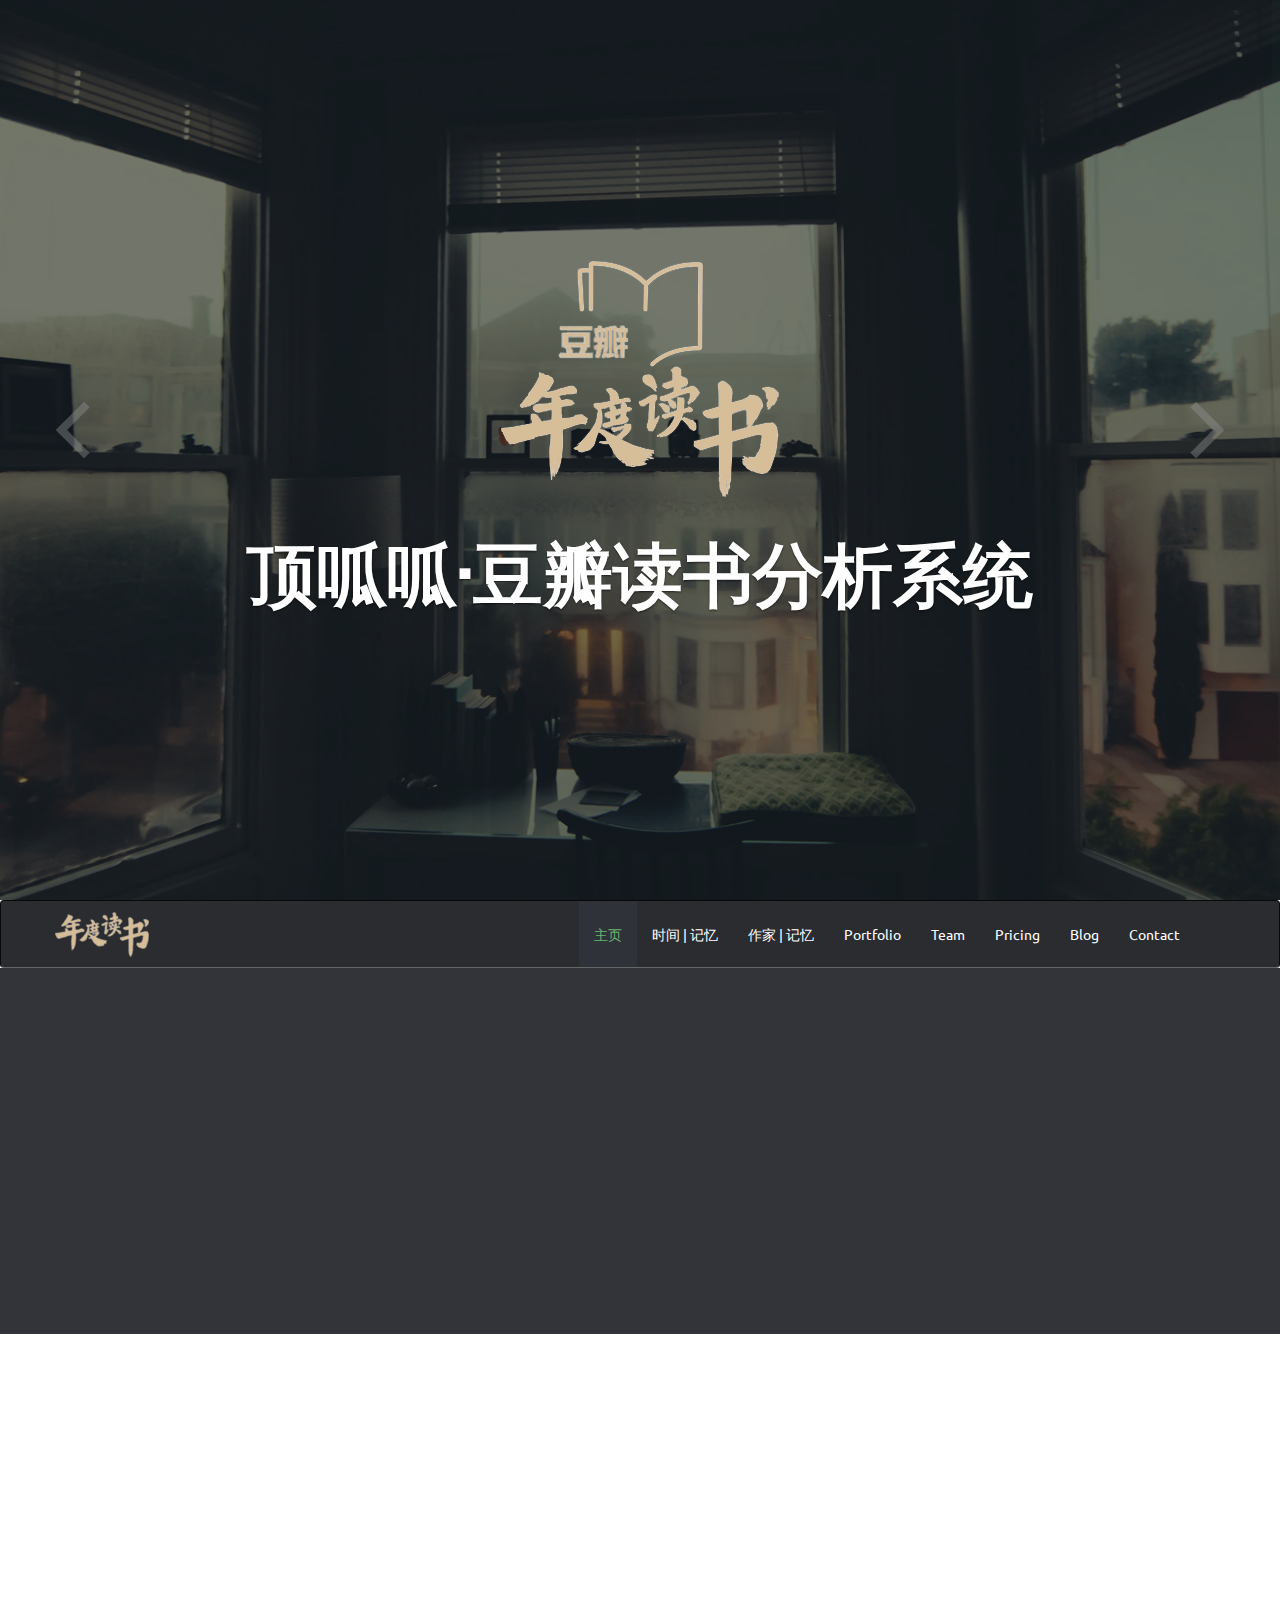
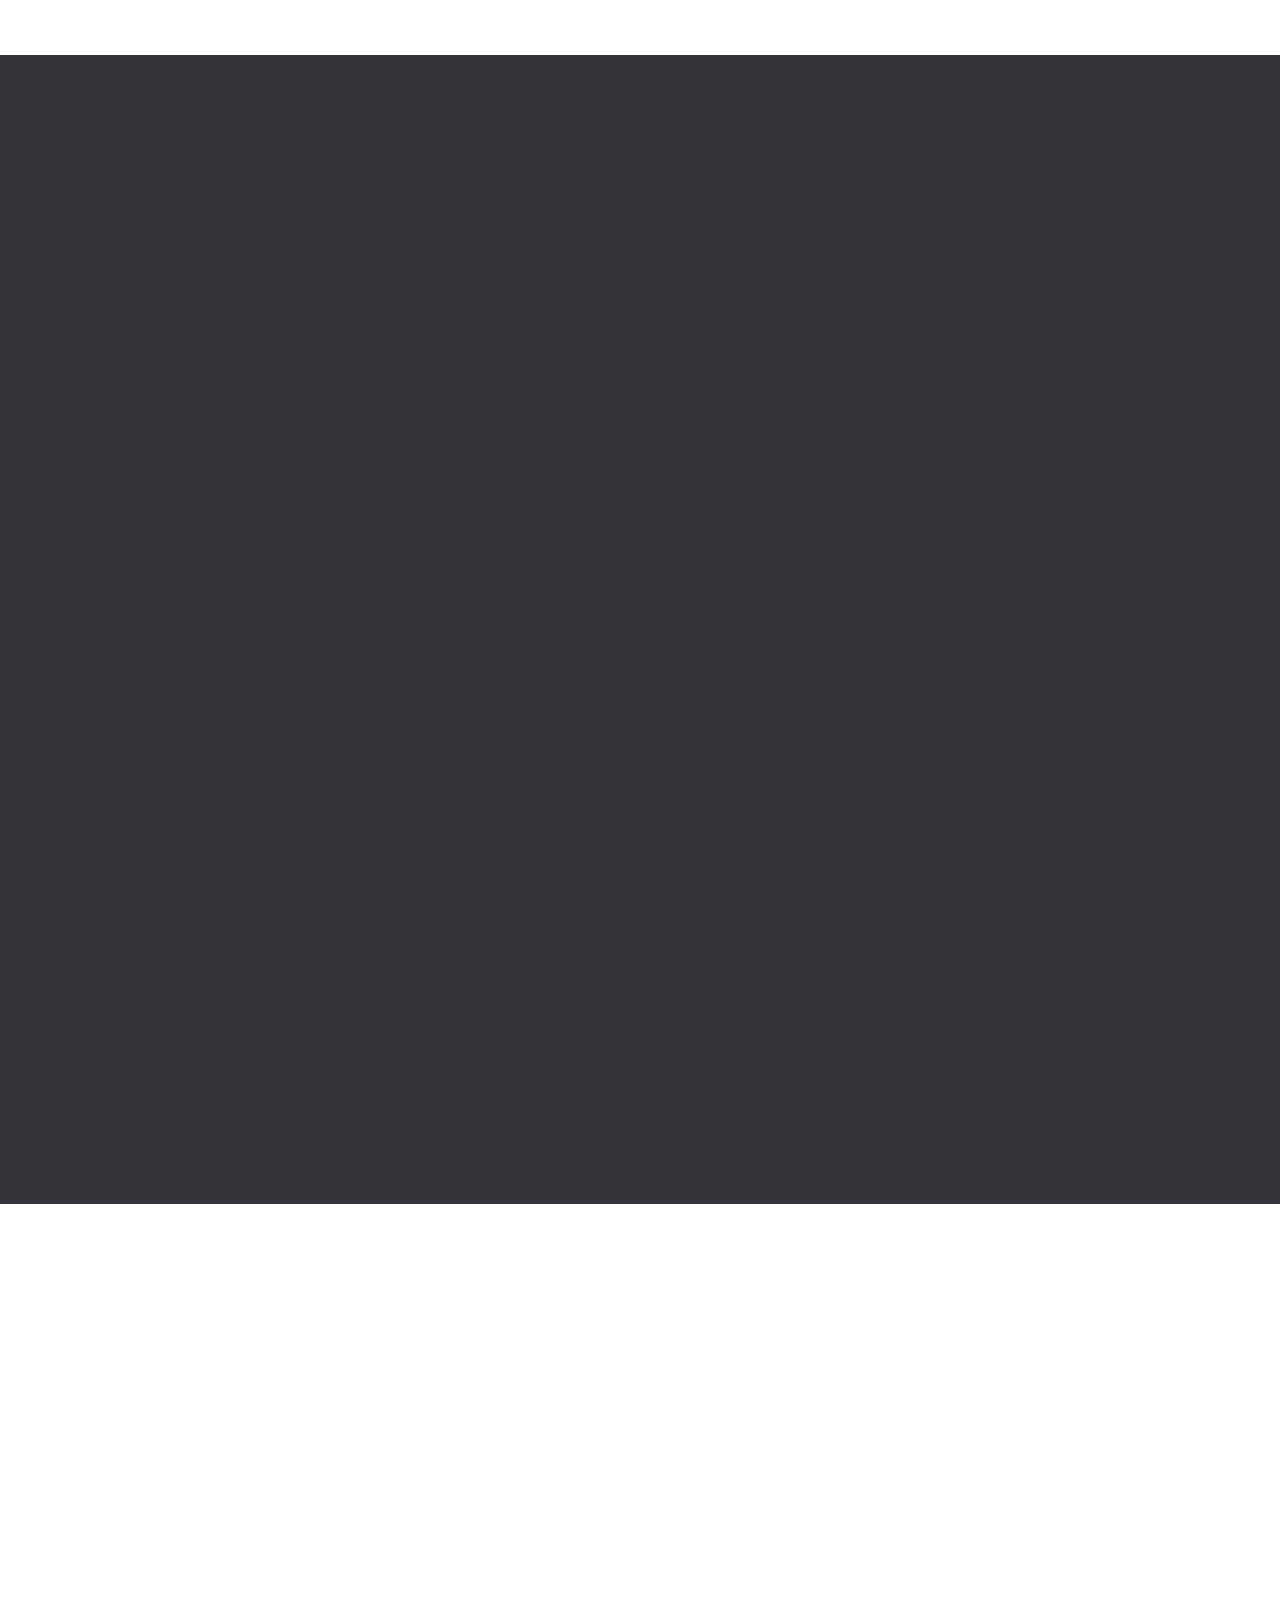
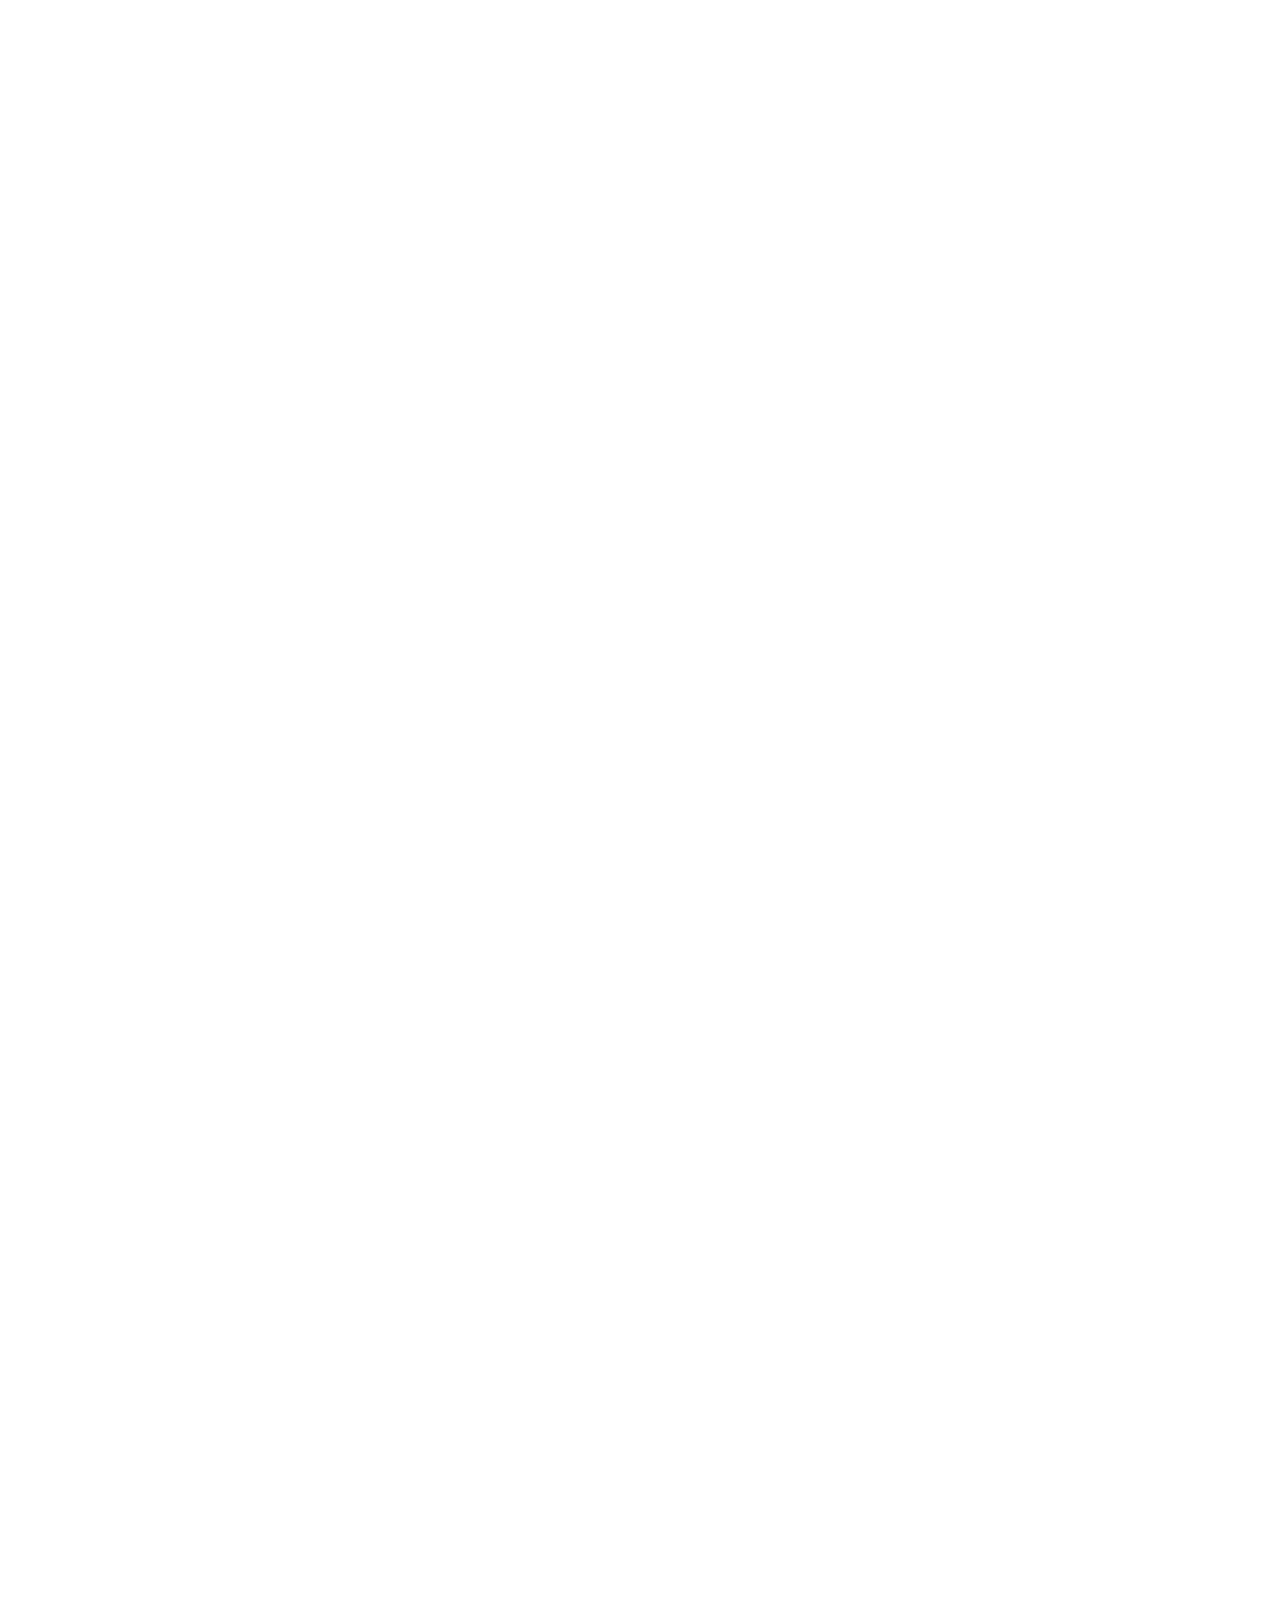
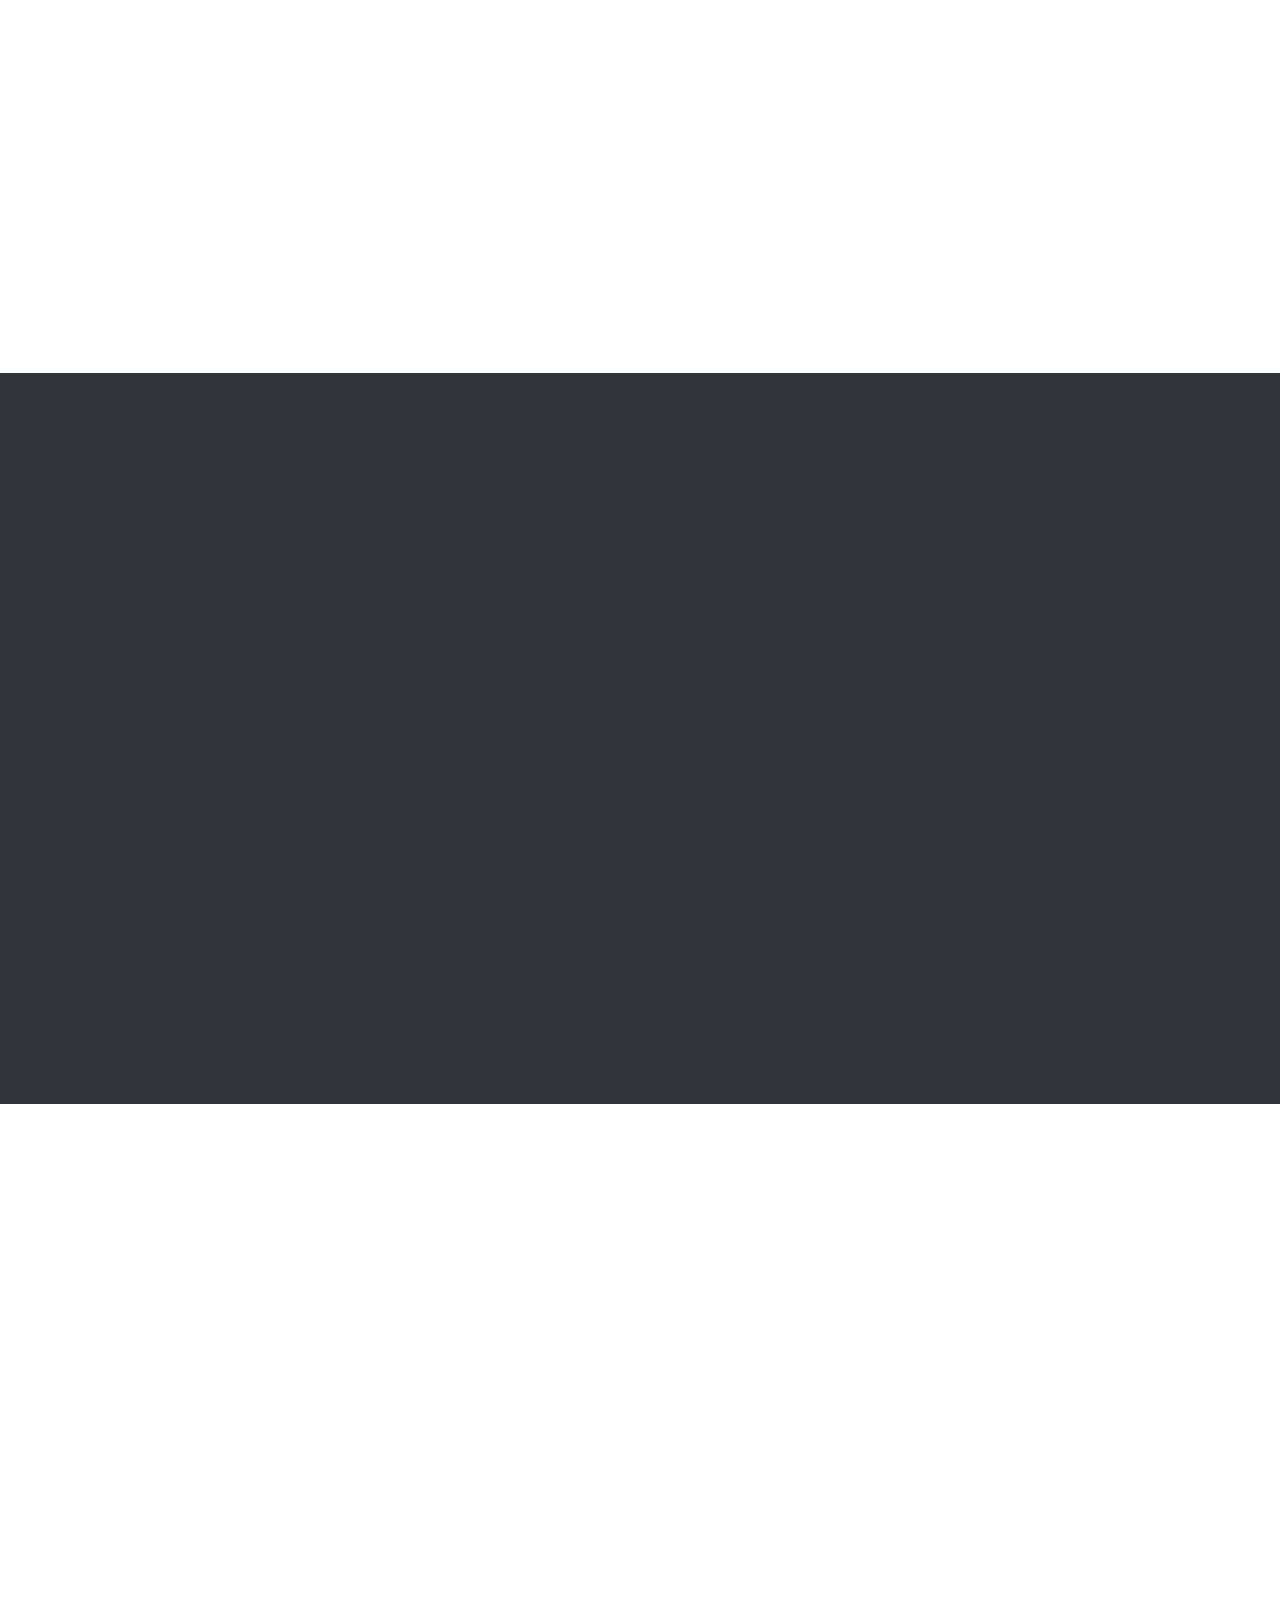
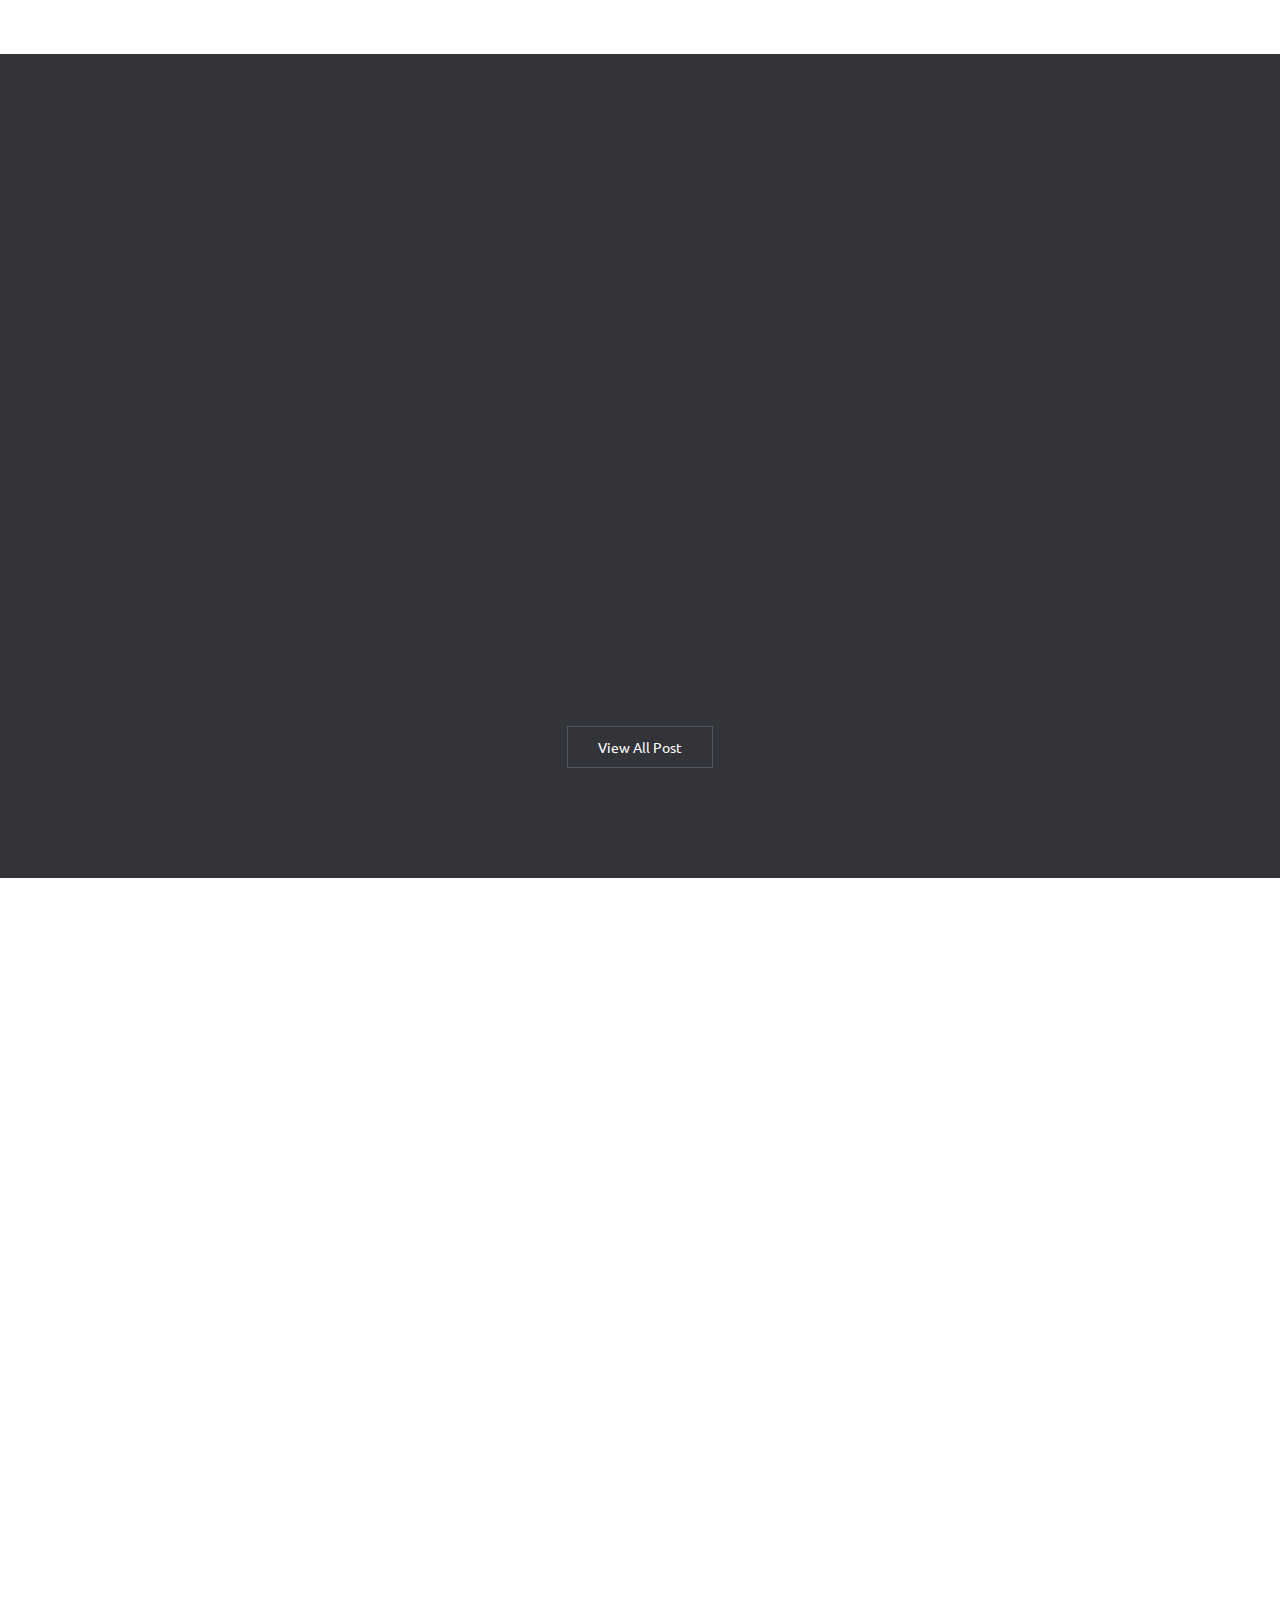
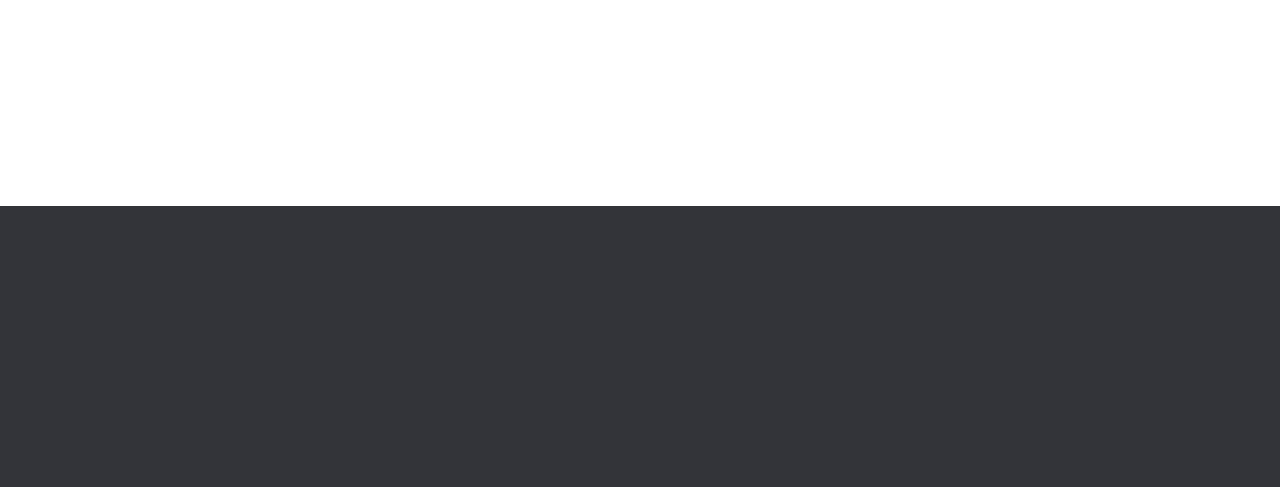
==== commit 94133b8a: "edit files" ====
--- a/index.html
+++ b/index.html
@@ -1145,6 +1145,7 @@
 		<script src="js/time.js"></script>
 		<script src="https://d3js.org/d3.v4.min.js"></script>
     	<script src="js/writer.js"></script>
+    	
     </body>
     <!-- Jem js -->
     <!-- amcharts js -->
--- a/css/time.css
+++ b/css/time.css
@@ -35,3 +35,10 @@
 }
 .jem-time-button{
 	margin-top: 400px;
+}
+.jem-time text {
+	font-family: "Arial Black", Gadget, sans-serif;
+	color: #fff;
+	font-size: 10px;
+	fill: #fff;
+}
--- a/css/writer.css
+++ b/css/writer.css
@@ -6,7 +6,6 @@
 }
 text {
     font-family: "Arial Black", Gadget, sans-serif;
-    fill: black;
     font-weight: bold;
     font-size: 14px
 }
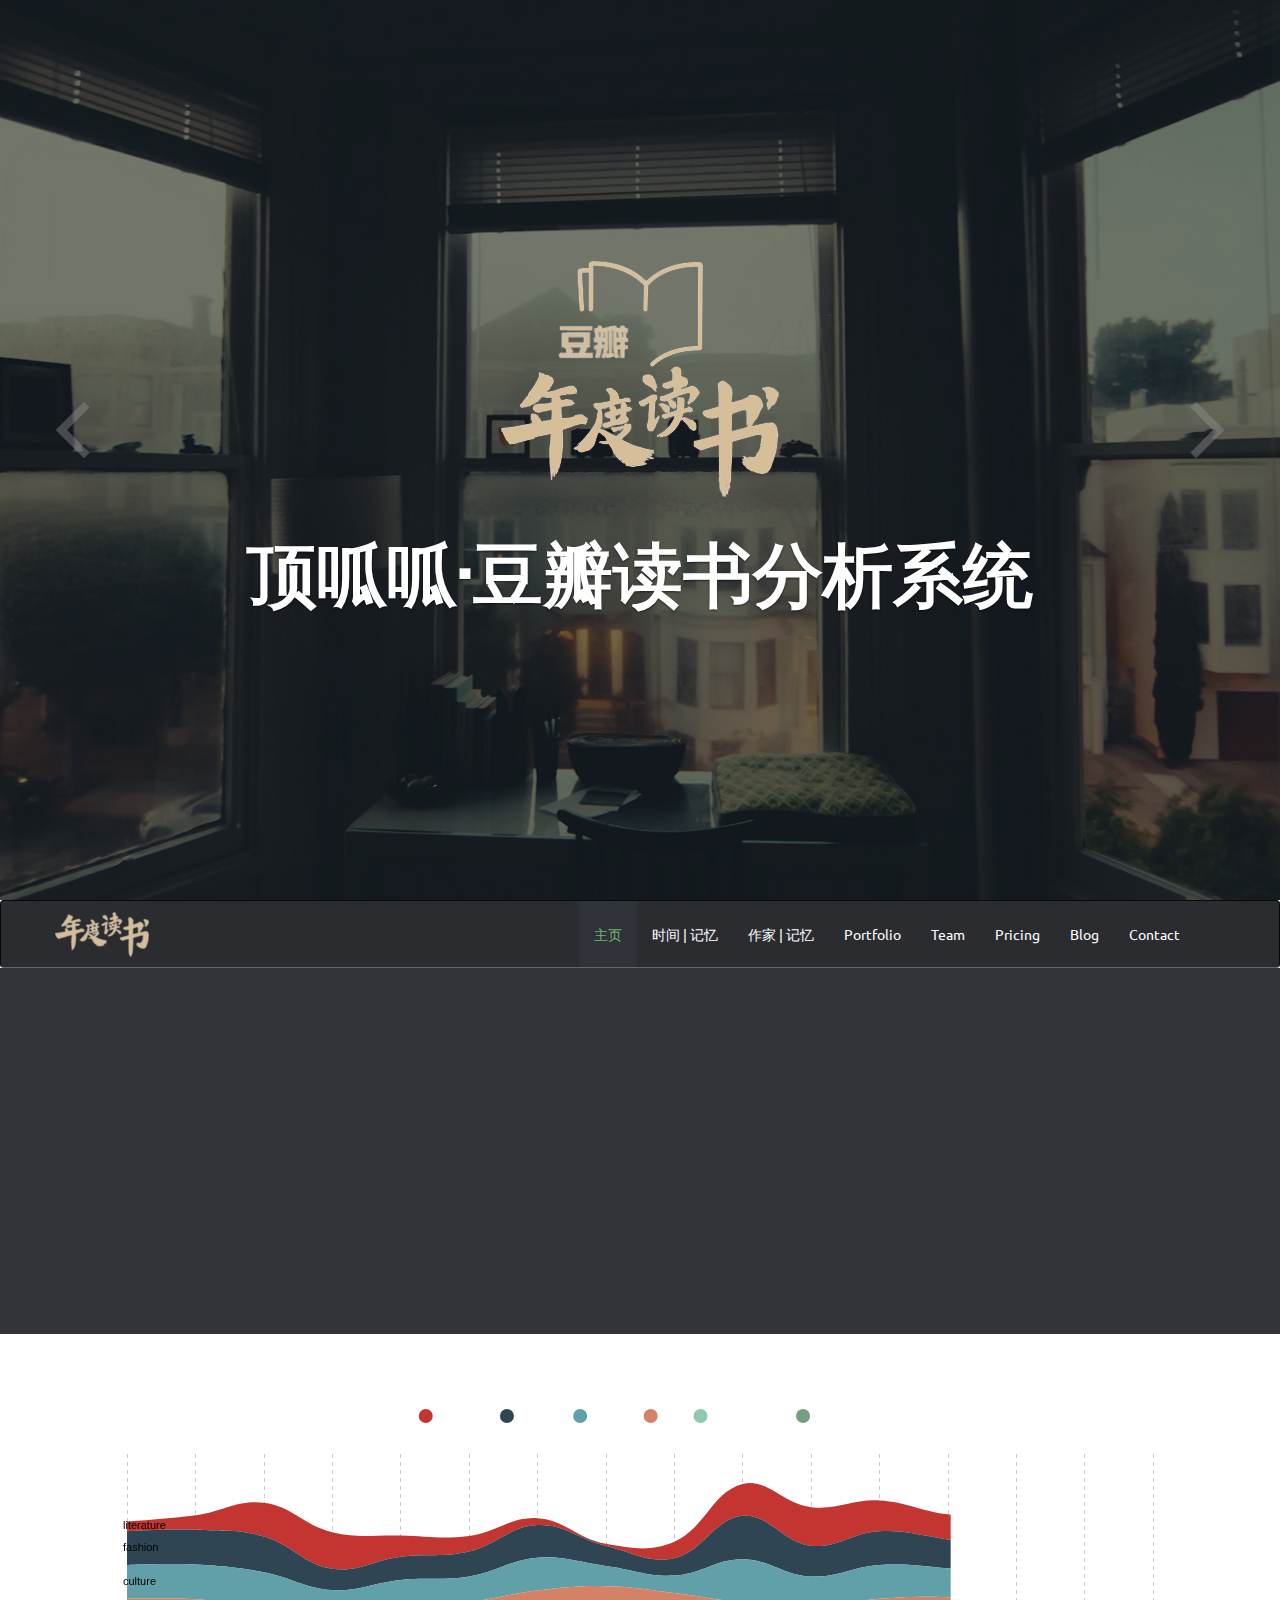
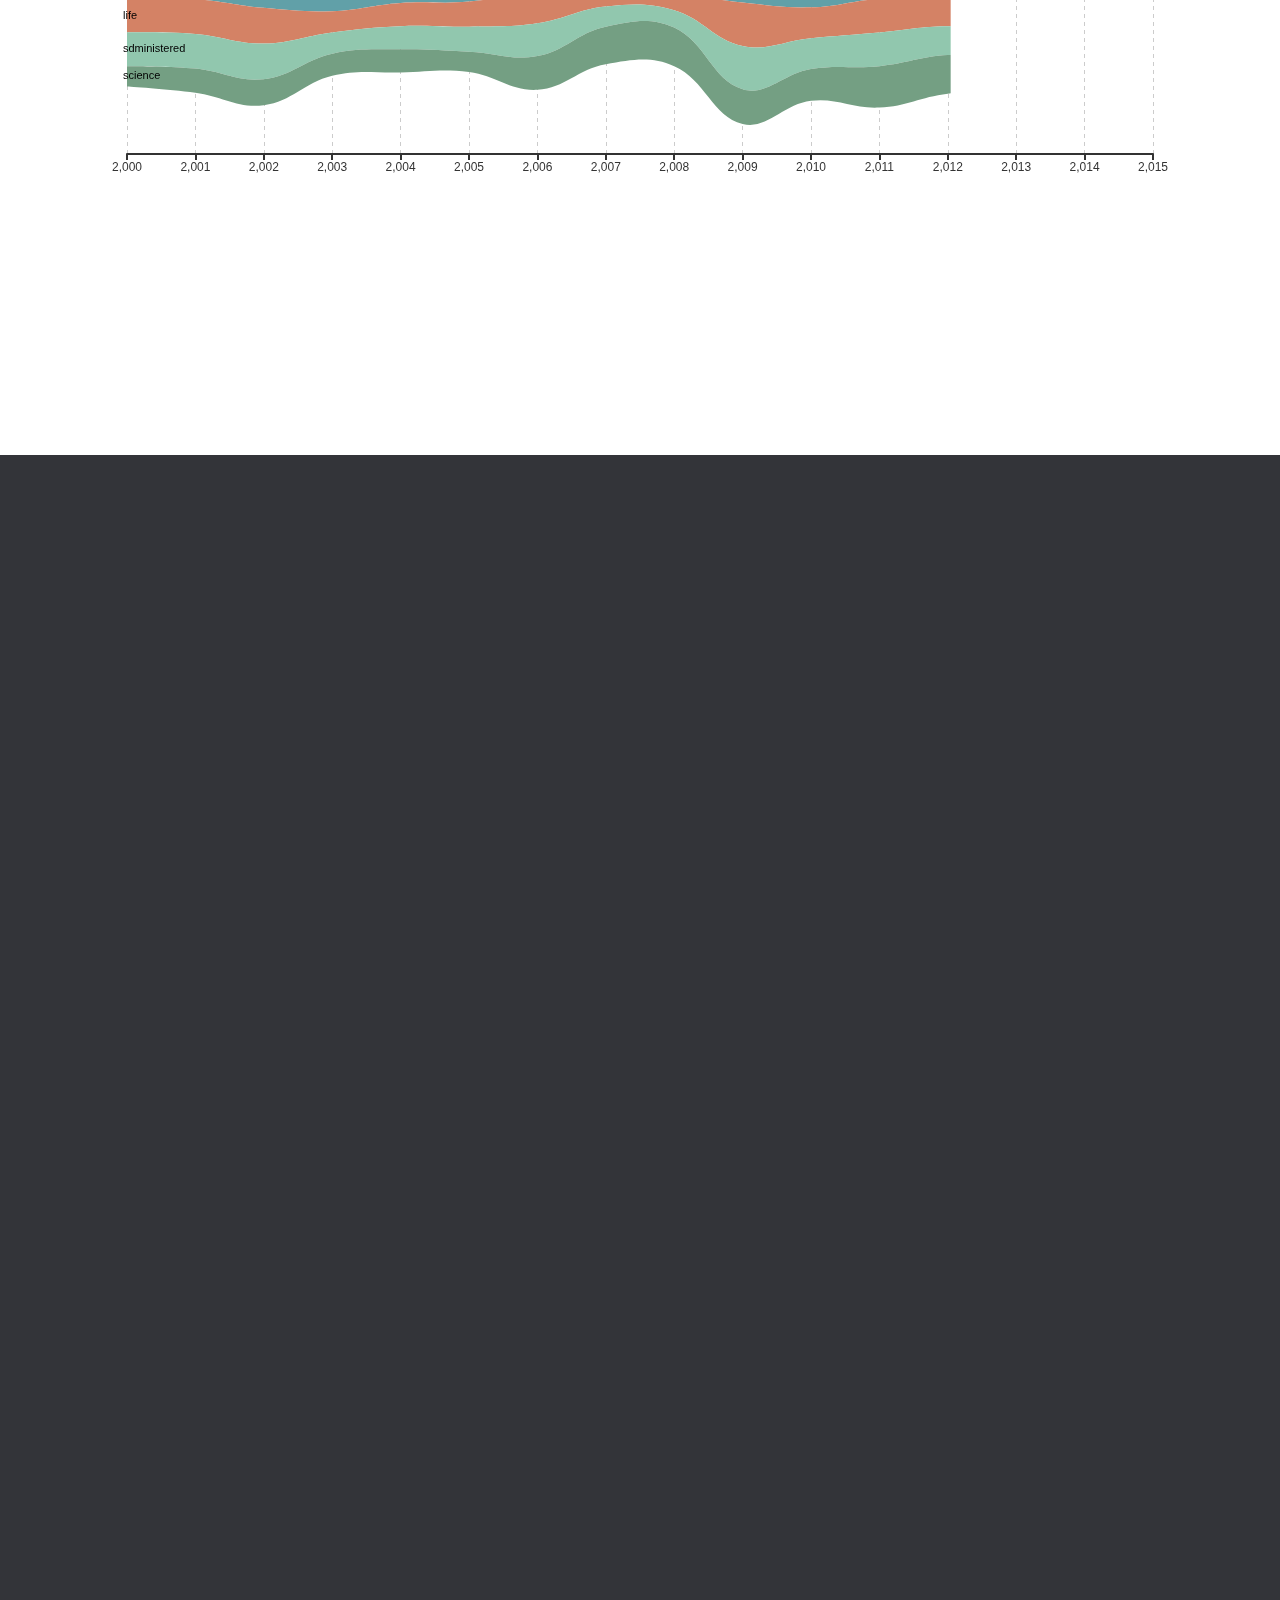
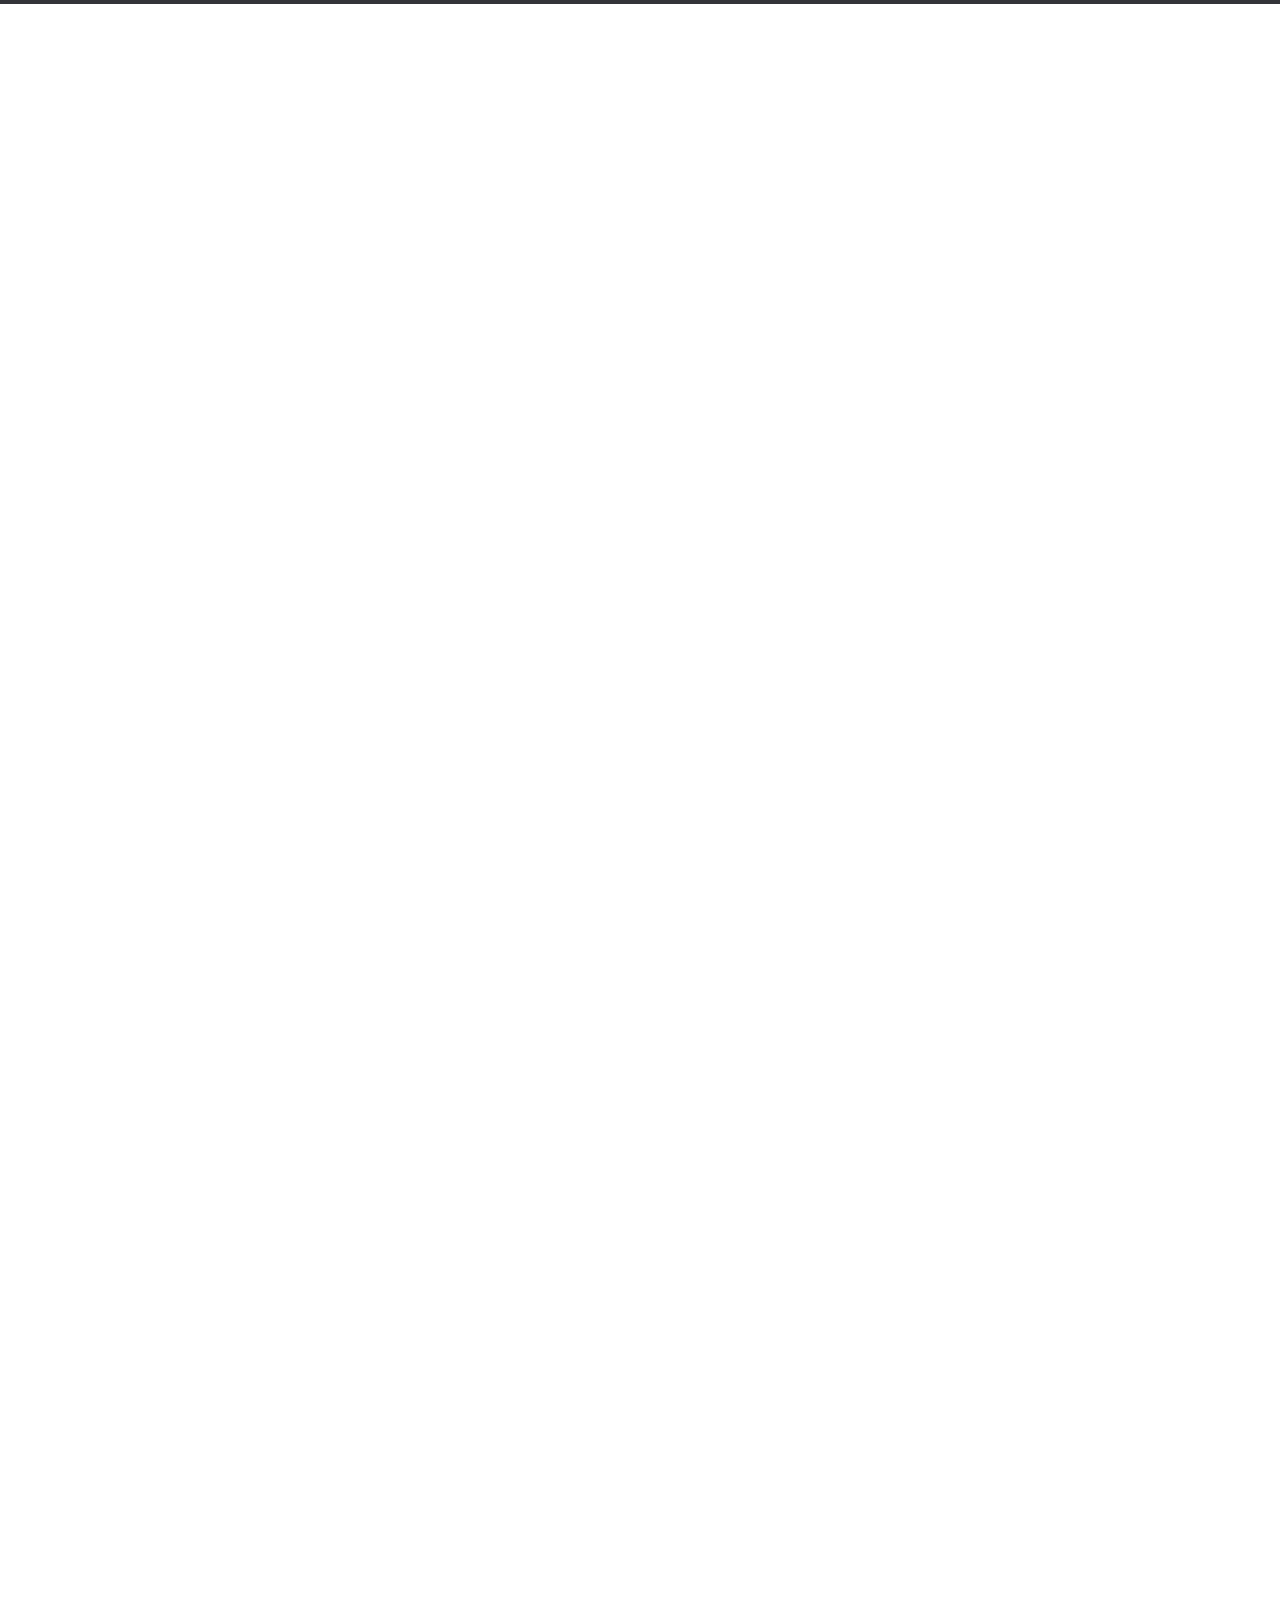
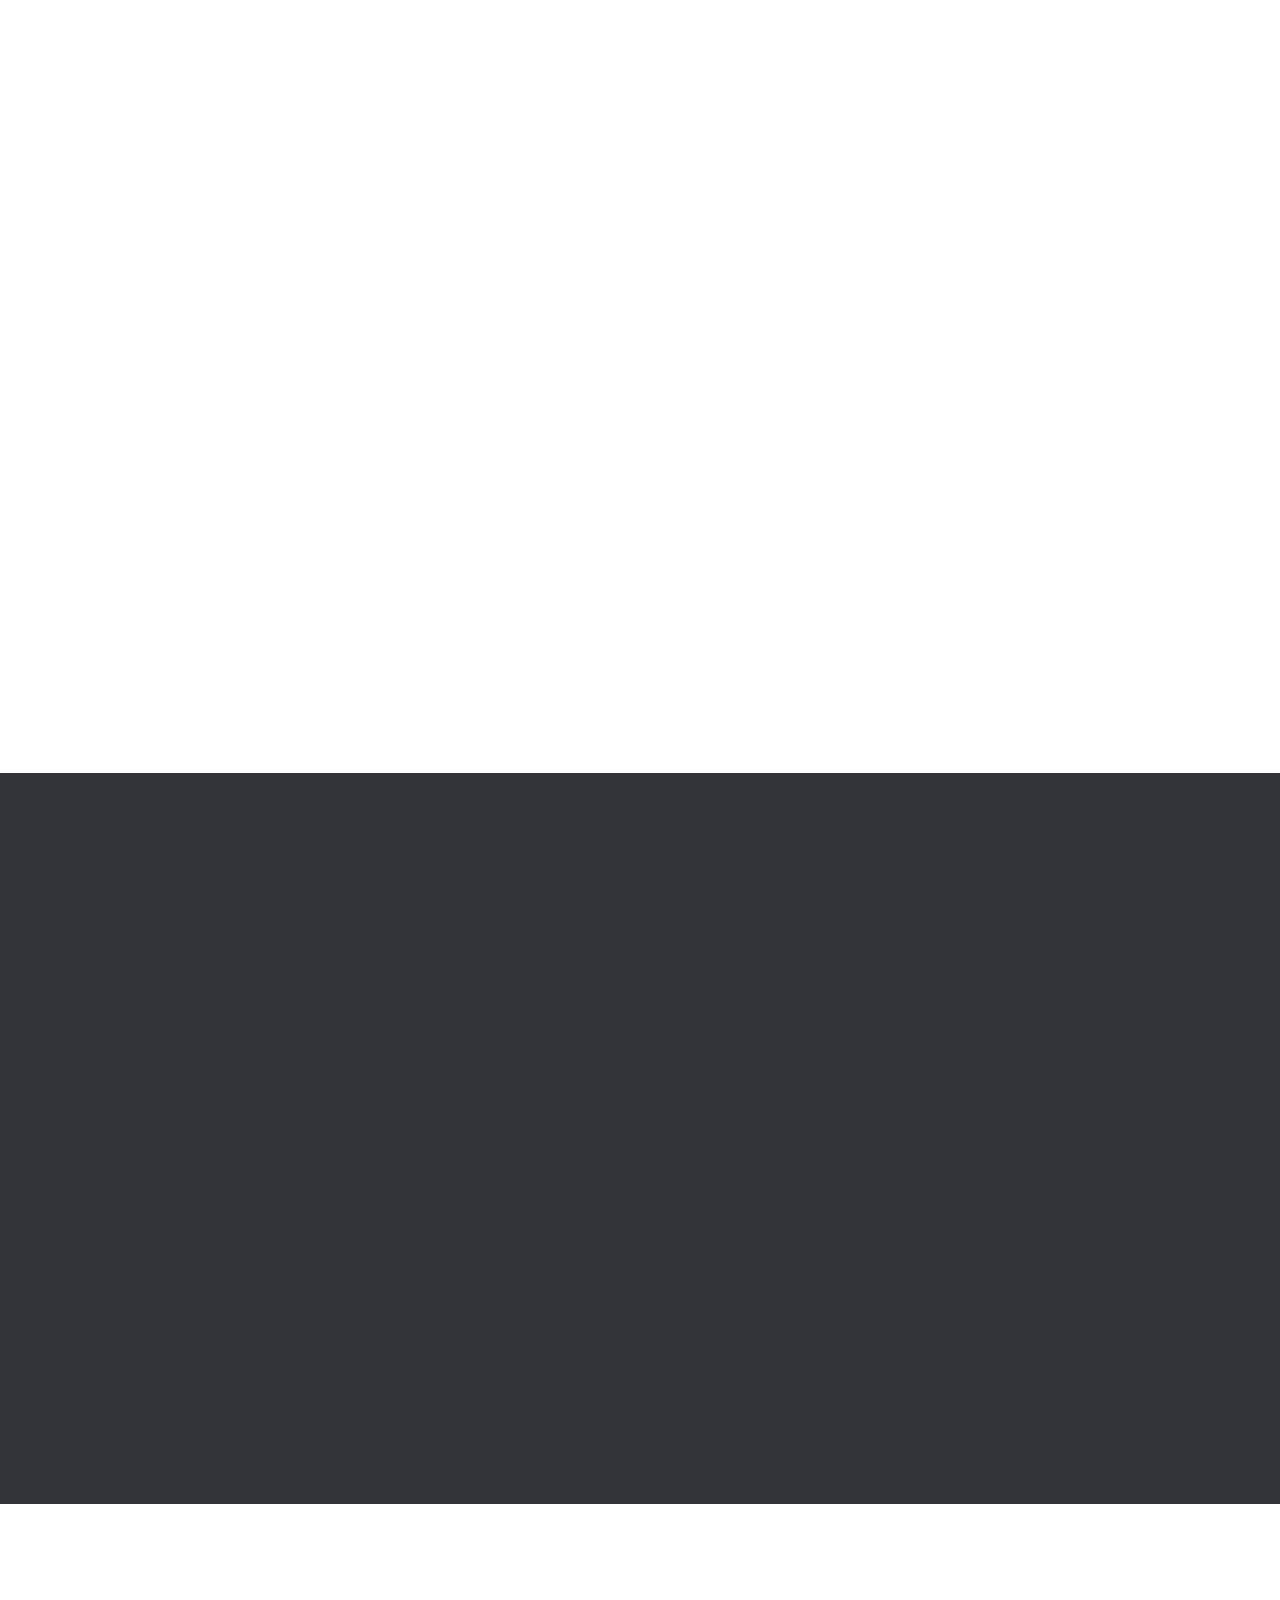
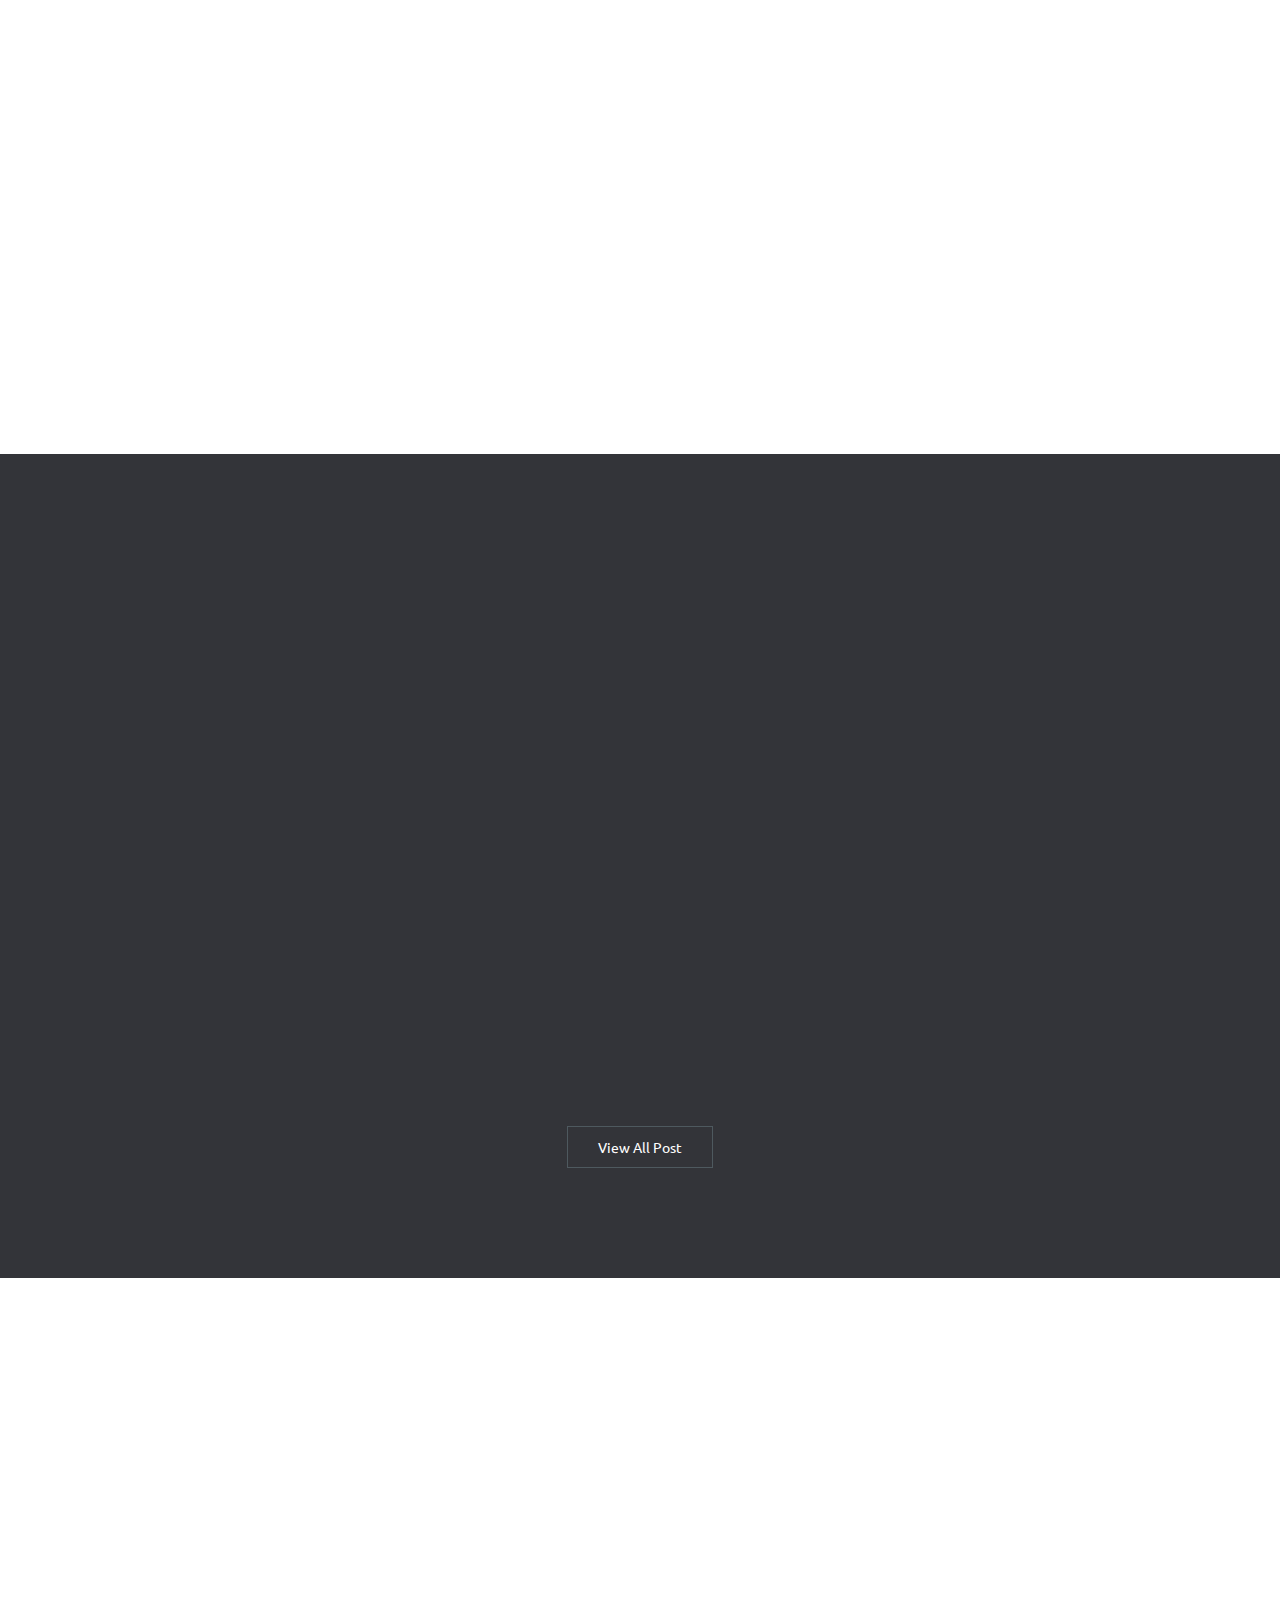
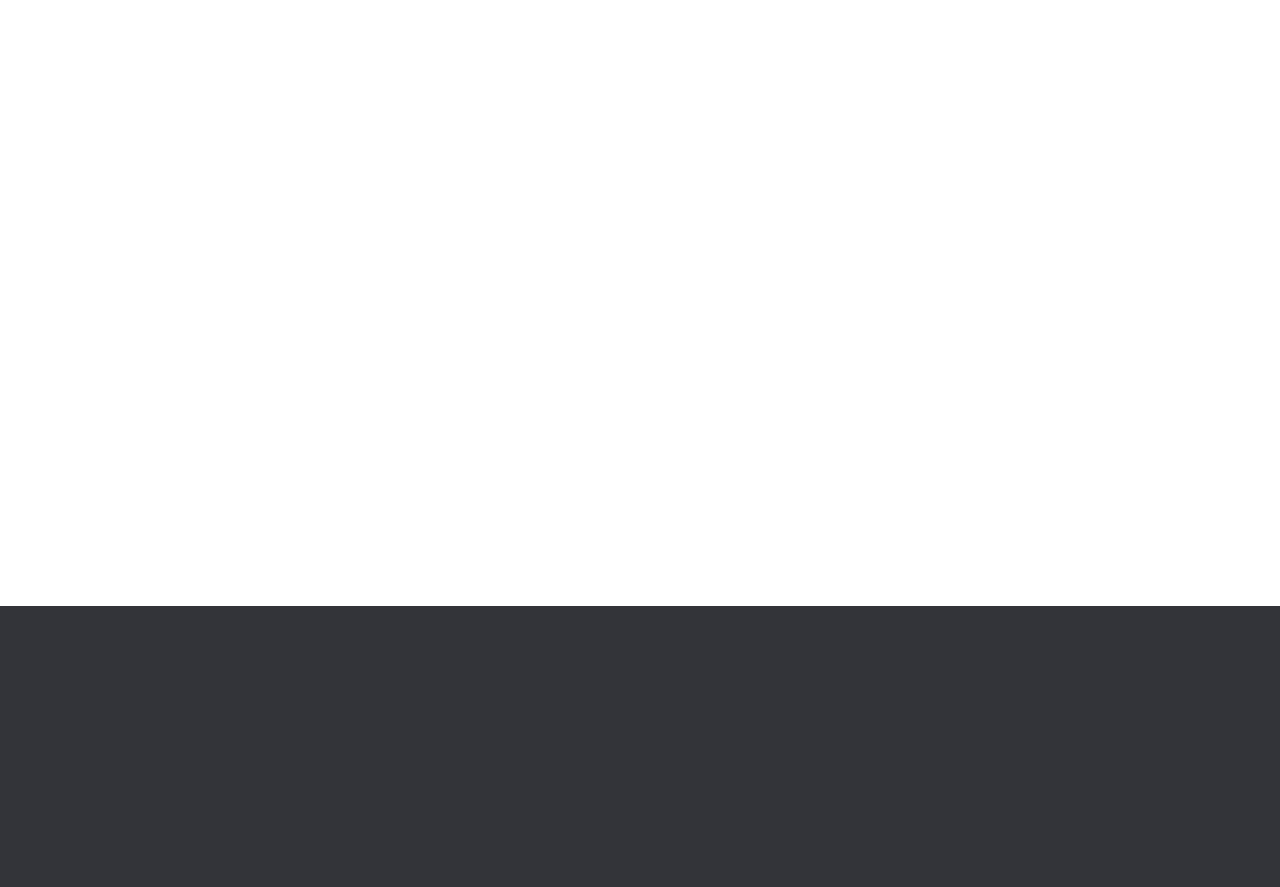
==== commit 34ef1404: "add time-river" ====
--- a/index.html
+++ b/index.html
@@ -229,6 +229,10 @@
 		<section id="counter" class="parallax-section">
 			<div class="container">
 				<div class="row">
+					
+					<div class="col-md-12 col-sm-12 col-xs-12">
+						<div id="main" style="width: 100%;height:400px;"></div>
+					</div>
 				
 					<!-- first count item -->
 					<div class="col-md-3 col-sm-6 col-xs-12 text-center wow fadeInDown" data-wow-duration="500ms">
@@ -1145,7 +1149,9 @@
 		<script src="js/time.js"></script>
 		<script src="https://d3js.org/d3.v4.min.js"></script>
     	<script src="js/writer.js"></script>
-    	
+    	<!--echarts-->
+    	<script src="js/echarts.min.js"></script>
+		<script src="js/time-river.js"></script>
     </body>
     <!-- Jem js -->
     <!-- amcharts js -->
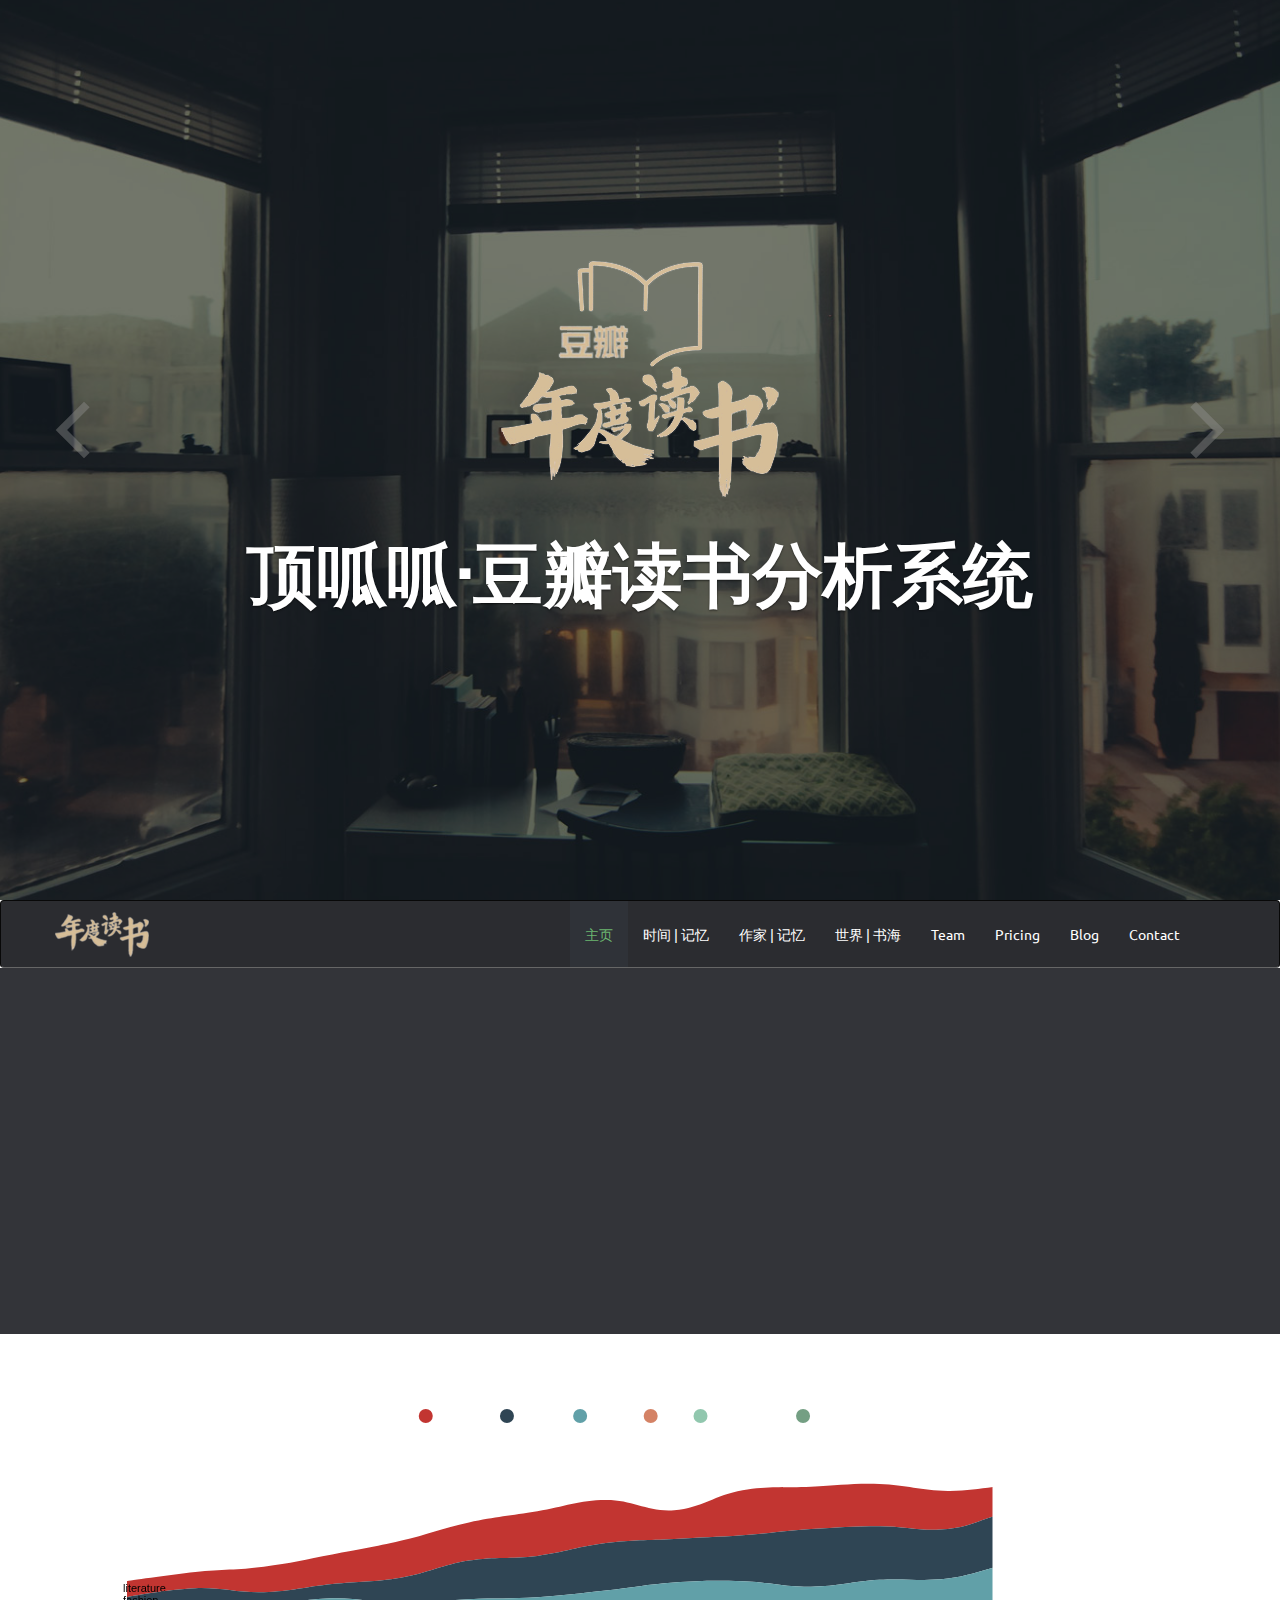
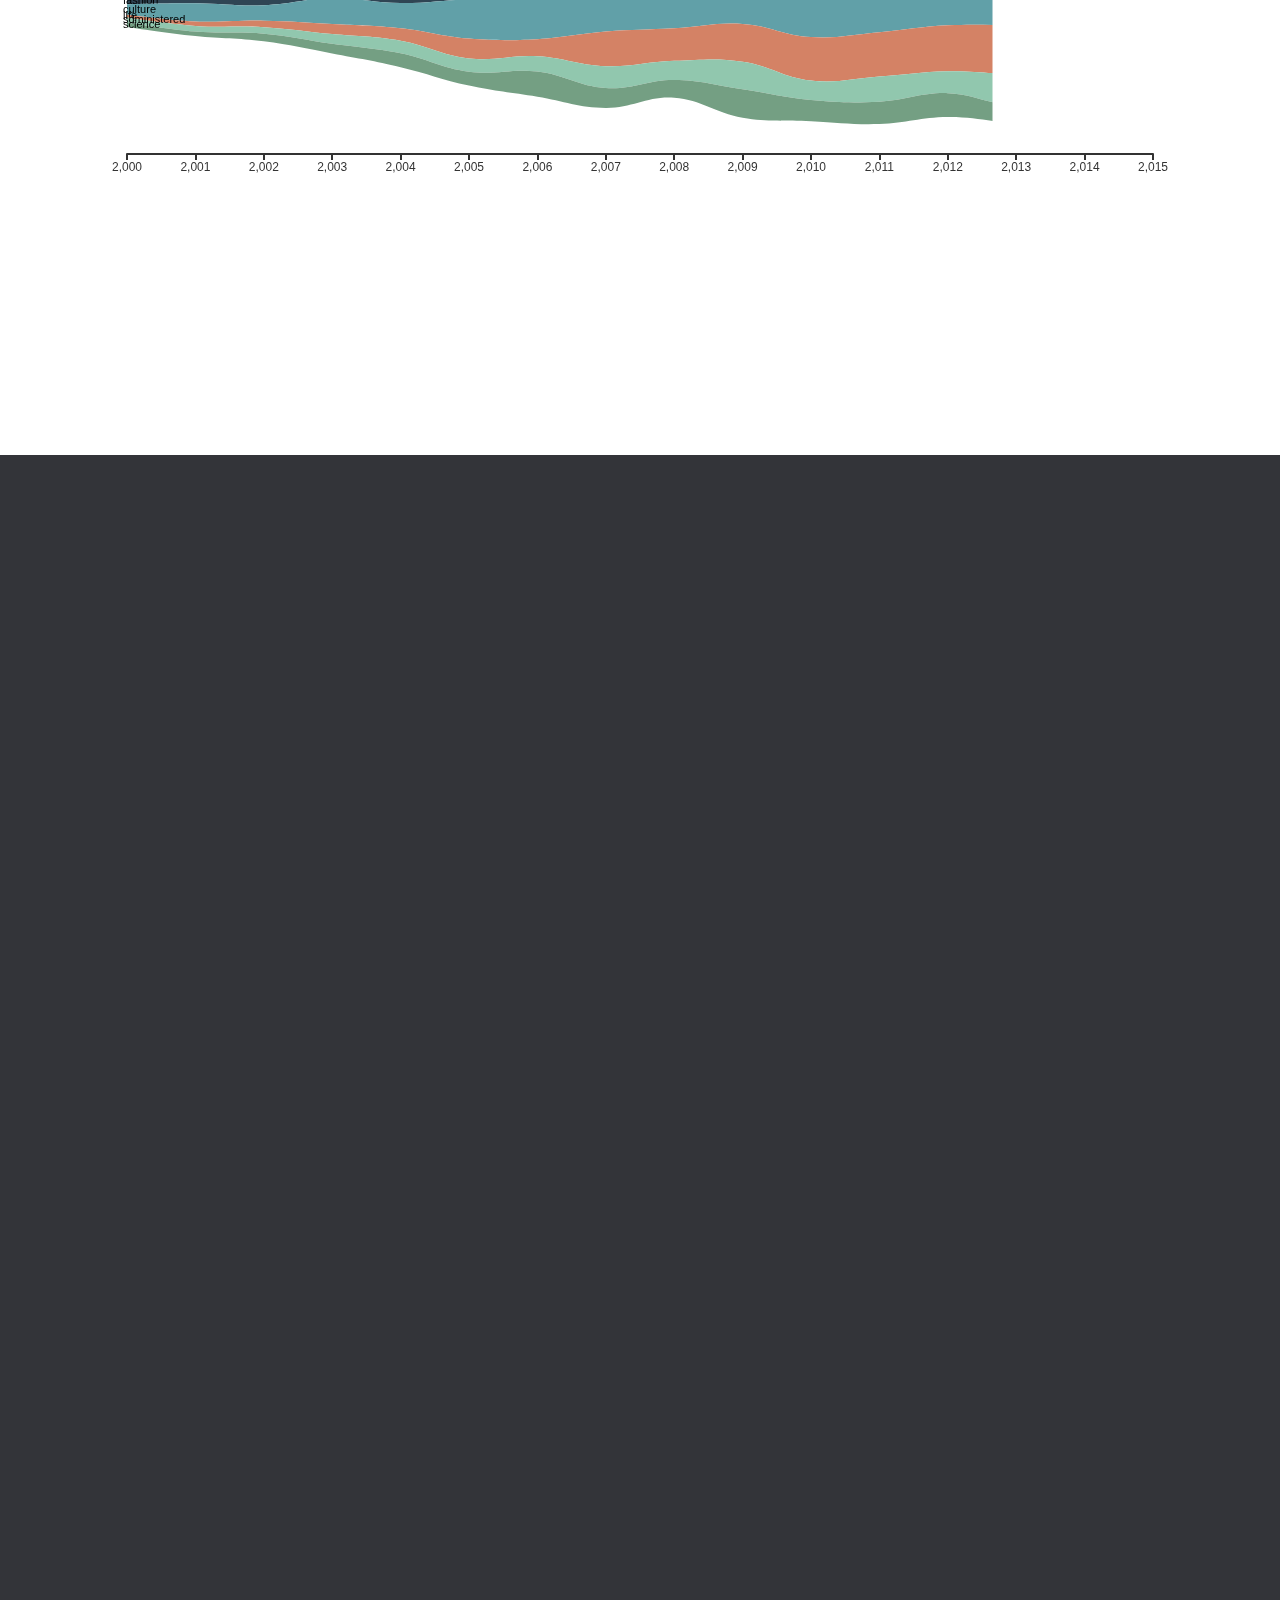
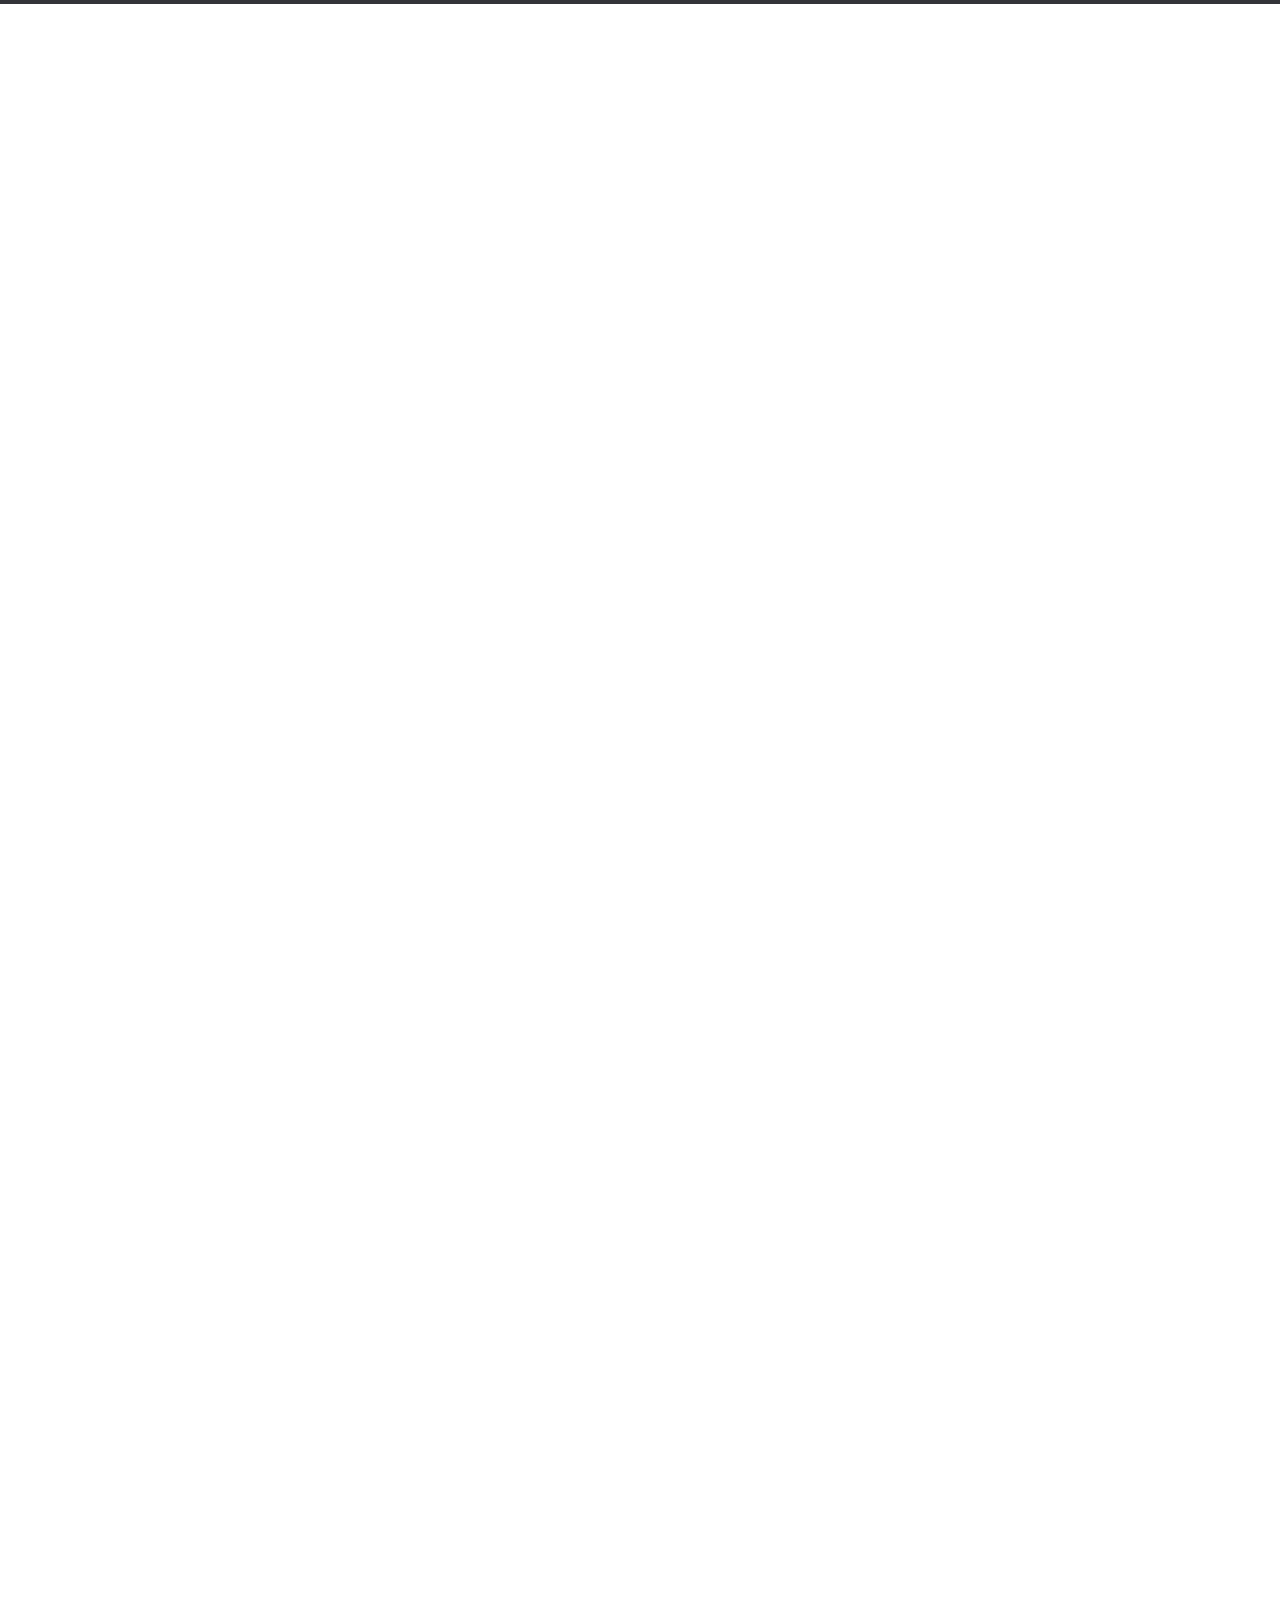
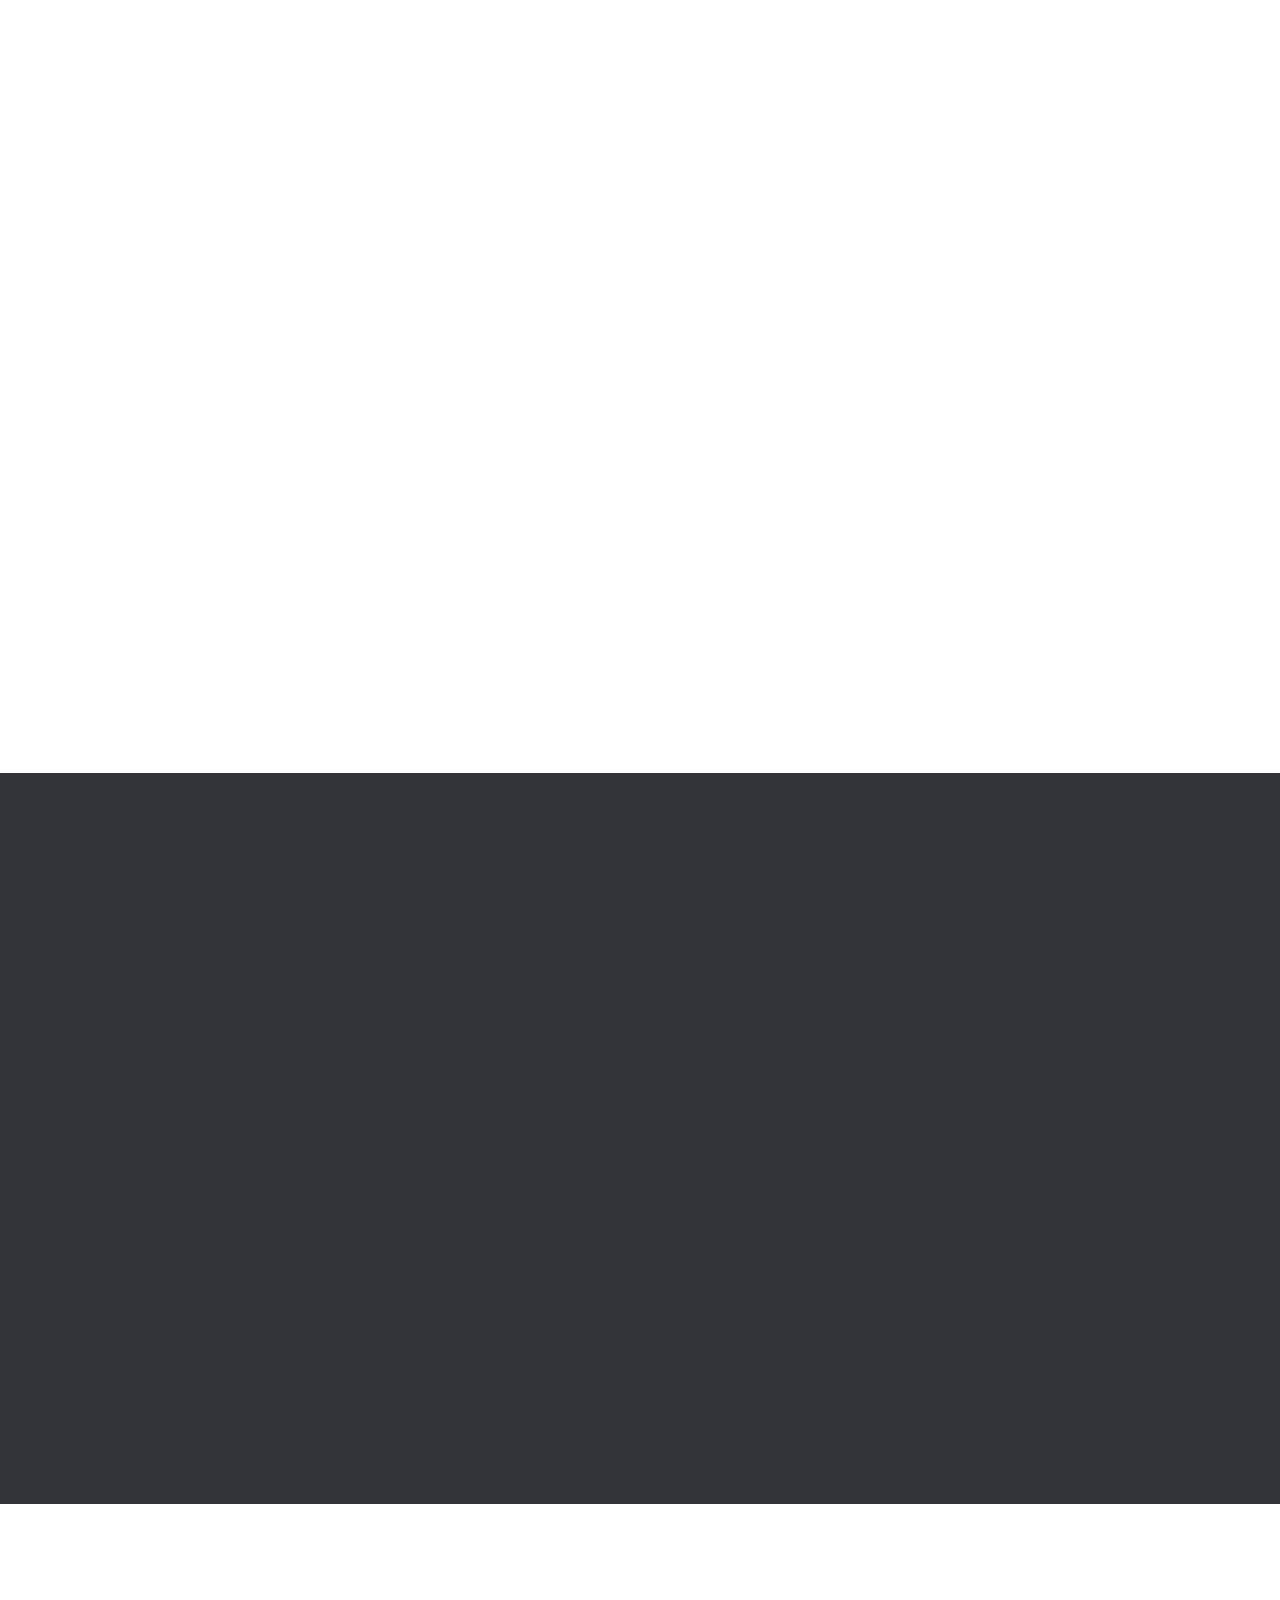
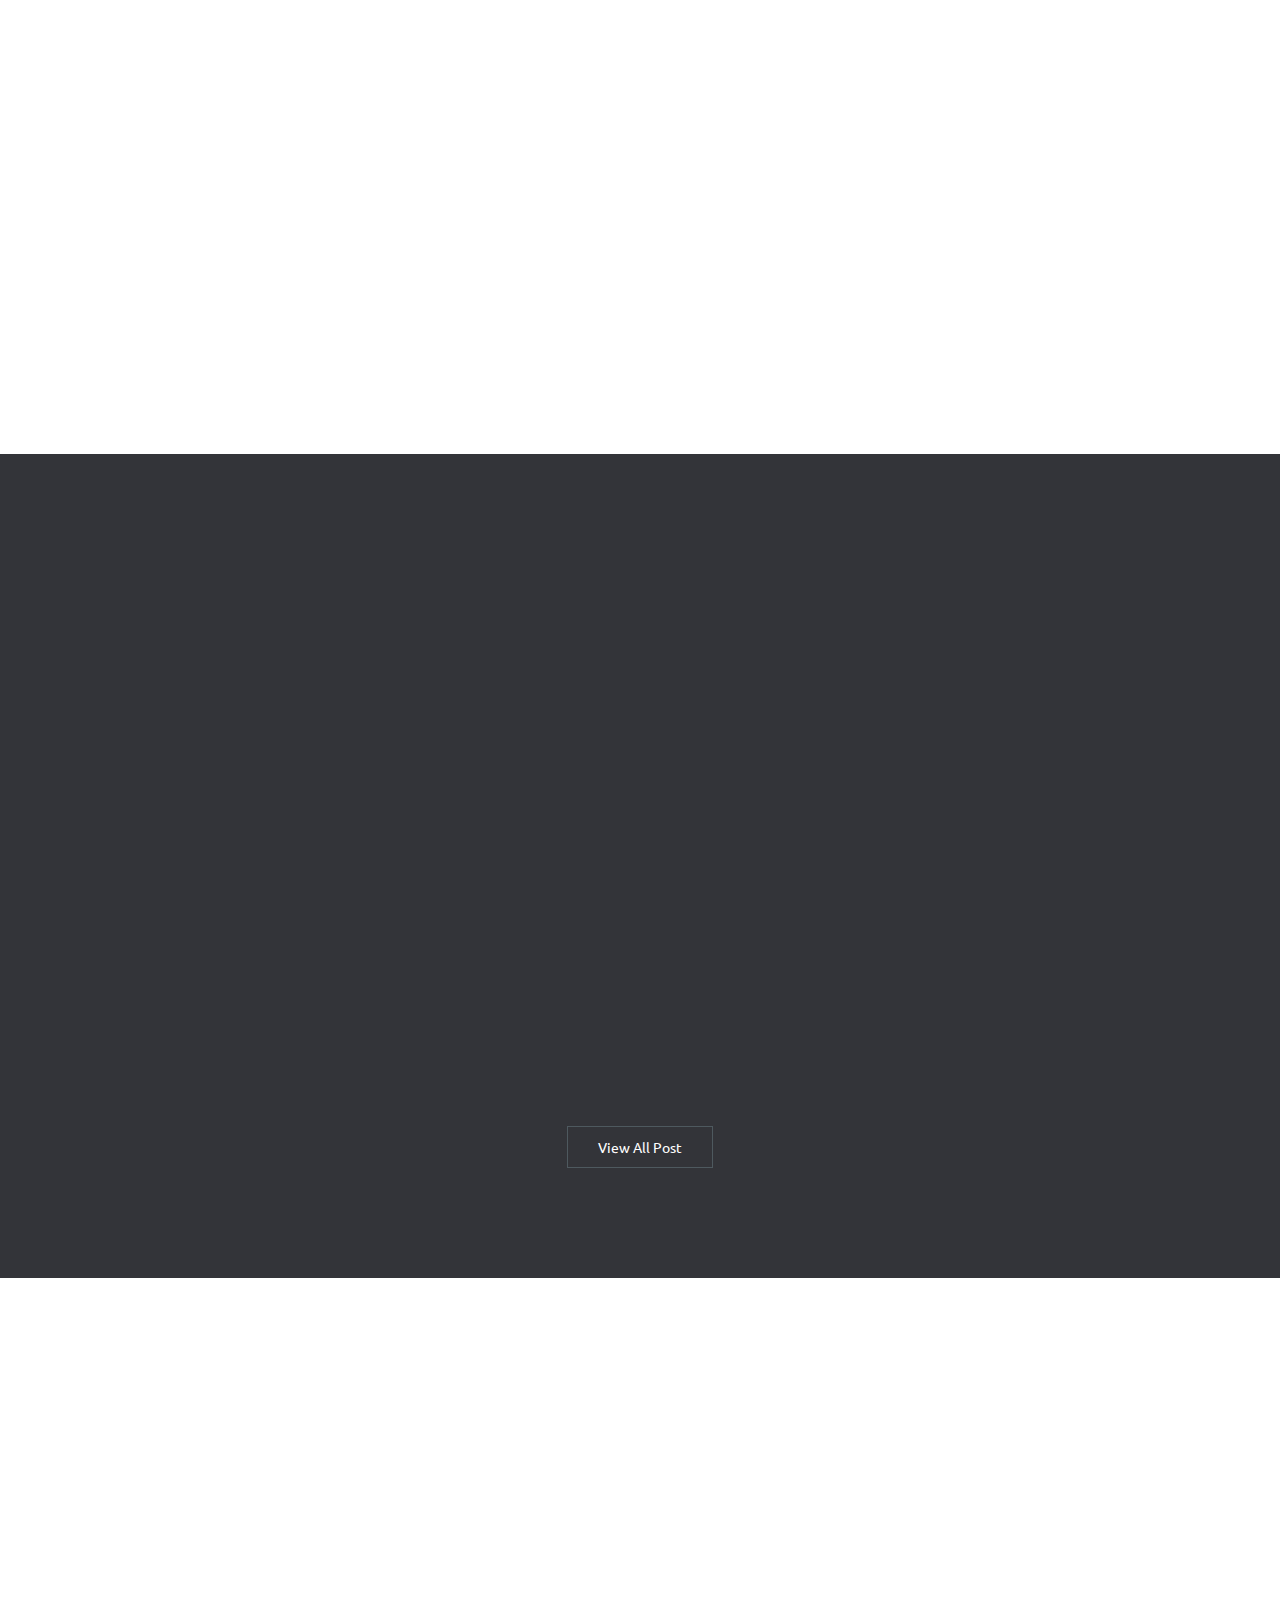
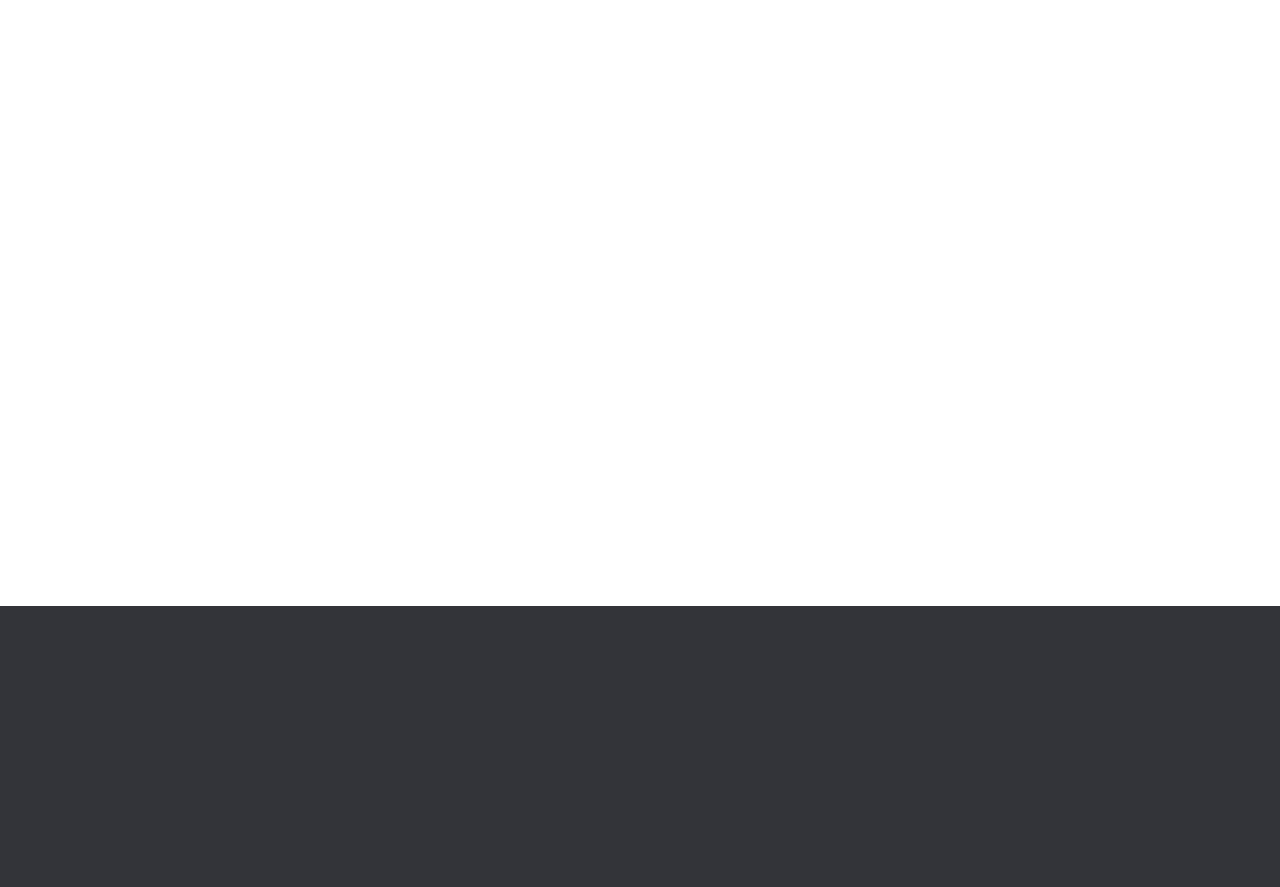
==== commit 7b807153: "edit index" ====
--- a/index.html
+++ b/index.html
@@ -91,8 +91,11 @@
 						<div class="sl-slide-inner">
 							<div class="bg-img bg-img-1"></div>
 						<div class="carousel-caption">
-							<h2 data-wow-duration="500ms"  data-wow-delay="500ms" class="heading animated fadeInRight jem-time-word">20世纪 | 时间记忆</h2>
-							<a class="btn btn-green animated fadeInUp jem-time-button" href="#about">回忆</a>
+							<div>
+								<h2 class="heading animated fadeInDown">20世纪 | 时间记忆</h2>
+								<h3 class="animated fadeInUp">年限 · 书海 · 分类</h3>
+								<a class="btn btn-green animated fadeInUp" href="#about">回忆</a>
+							</div>
 						</div>
 						</div>
 					</div>
@@ -104,9 +107,9 @@
 							<div class="bg-img bg-img-2"></div>
 						<div class="carousel-caption">
 							<div>
-								<h2 class="heading animated fadeInDown">世界各国 | 作者记忆</h2>
+								<h2 class="heading animated fadeInDown">世界各国 | 作家记忆</h2>
 								<h3 class="animated fadeInUp">作家 · 书海 · 评分</h3>
-								<a class="btn btn-green animated fadeInUp" href="#">回忆</a>
+								<a class="btn btn-green animated fadeInUp" href="#services">回忆</a>
 							</div>
 						</div>
 						</div>
@@ -119,9 +122,9 @@
 							<div class="bg-img bg-img-3"></div>
 						<div class="carousel-caption">
 							<div>
-								<h2 class="heading animated fadeInRight">One Page Parallax HTML Template</h2>
-								<h3 class="animated fadeInLeft">Clean and Professional Design</h3>
-								<a class="btn btn-green animated fadeInUp" href="#services">Learn More</a>
+								<h2 class="heading animated fadeInRight">世界 | 书海 </h2>
+								<h3 class="animated fadeInLeft">世界相同 · 面朝书海 · 春暖花开</h3>
+								<a class="btn btn-green animated fadeInUp" href="#showcase">探索</a>
 							</div>
 						</div>
 						</div>
@@ -176,7 +179,7 @@
                         <li class="current"><a href="#body">主页</a></li>
                         <li><a href="#about">时间 | 记忆</a></li>
                         <li><a href="#services">作家 | 记忆</a></li>
-                        <li><a href="#showcase">Portfolio</a></li>
+                        <li><a href="#showcase">世界 | 书海</a></li>
                         <li><a href="#our-team">Team</a></li>
                         <li><a href="#pricing">Pricing</a></li>
                         <li><a href="#blog">Blog</a></li>
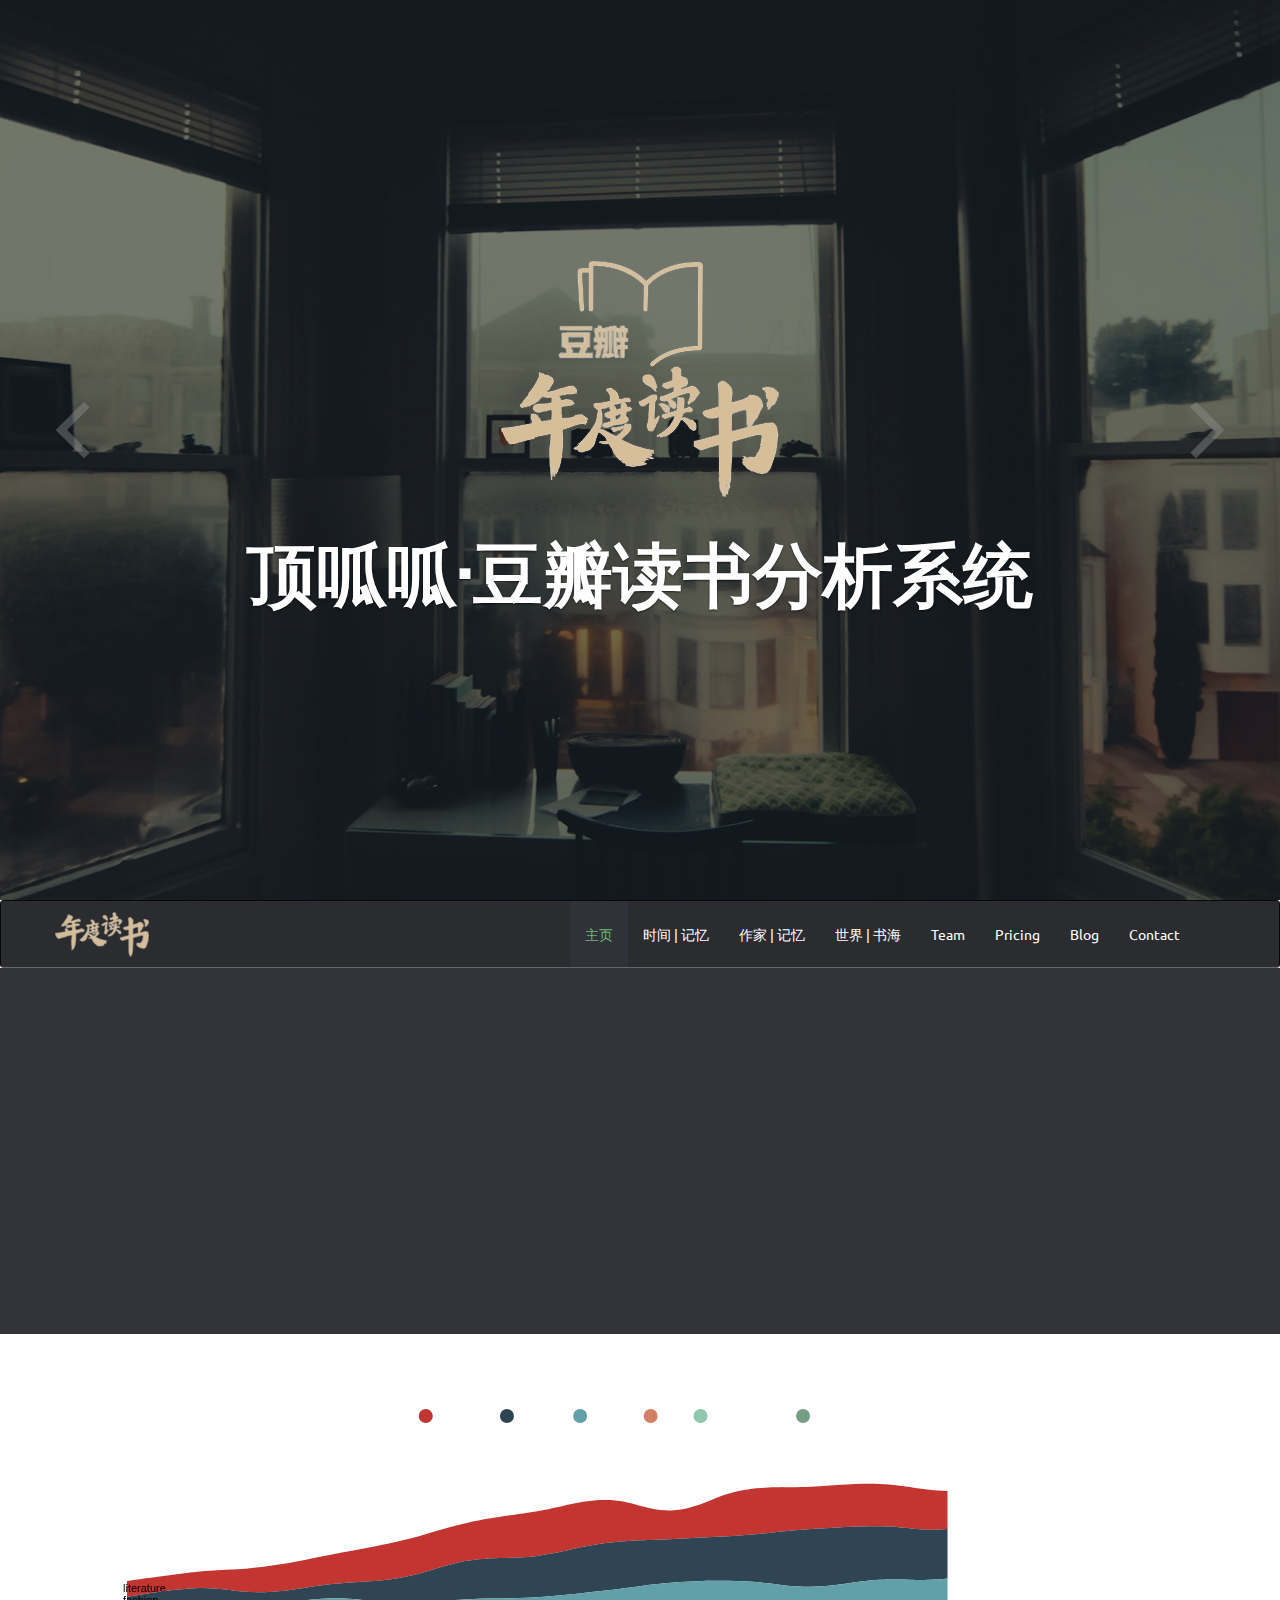
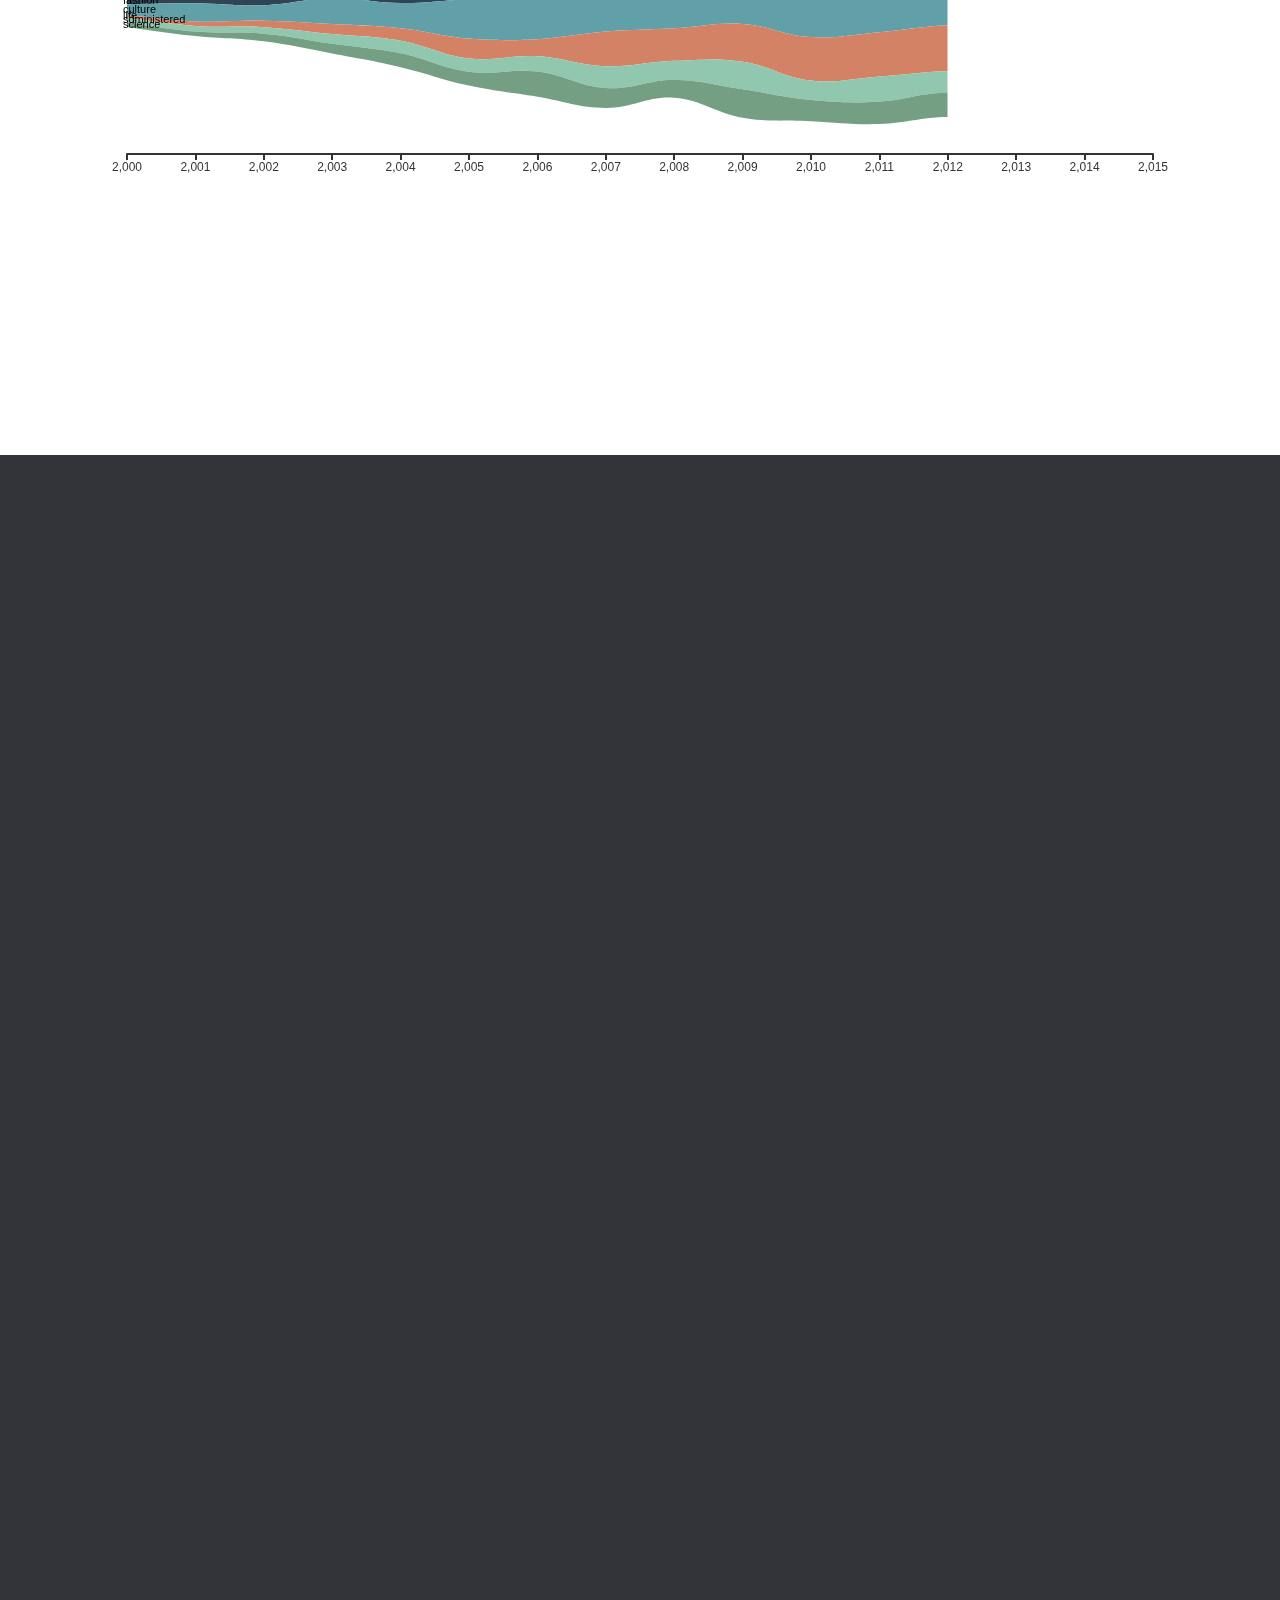
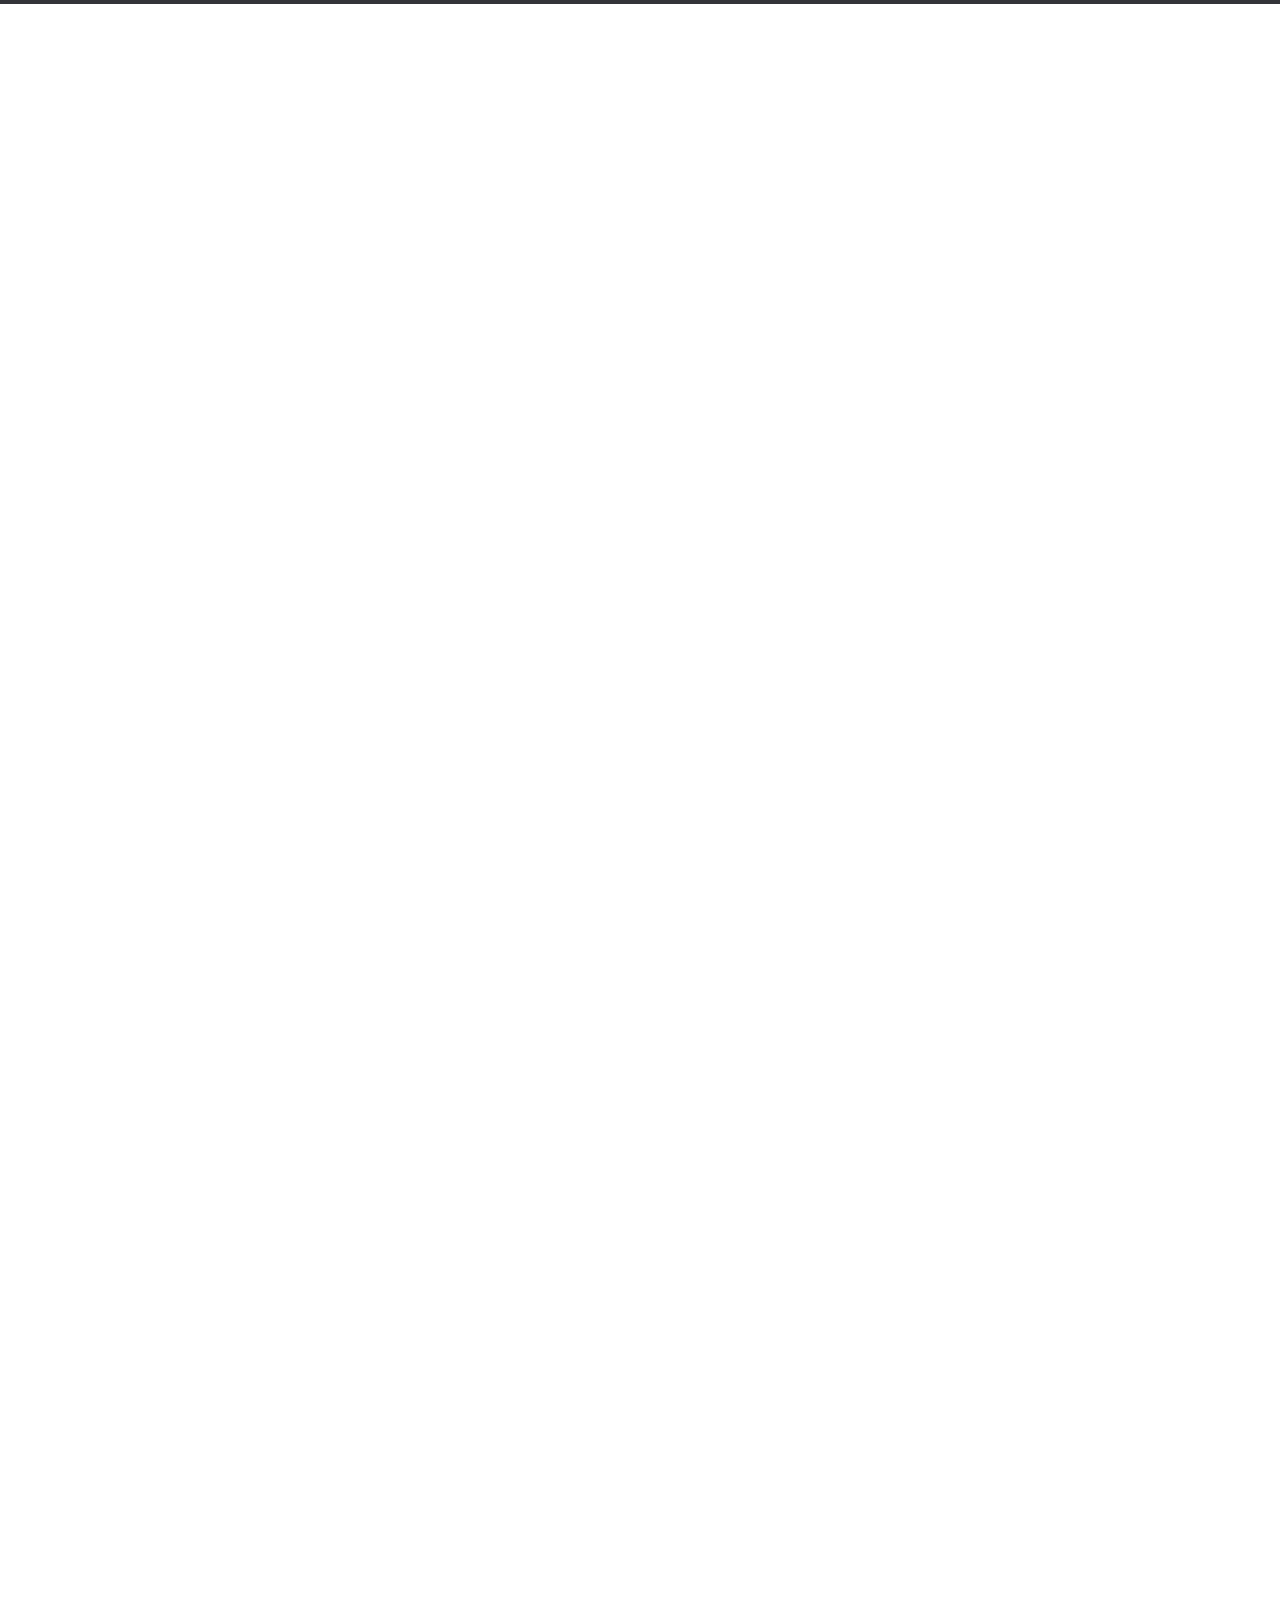
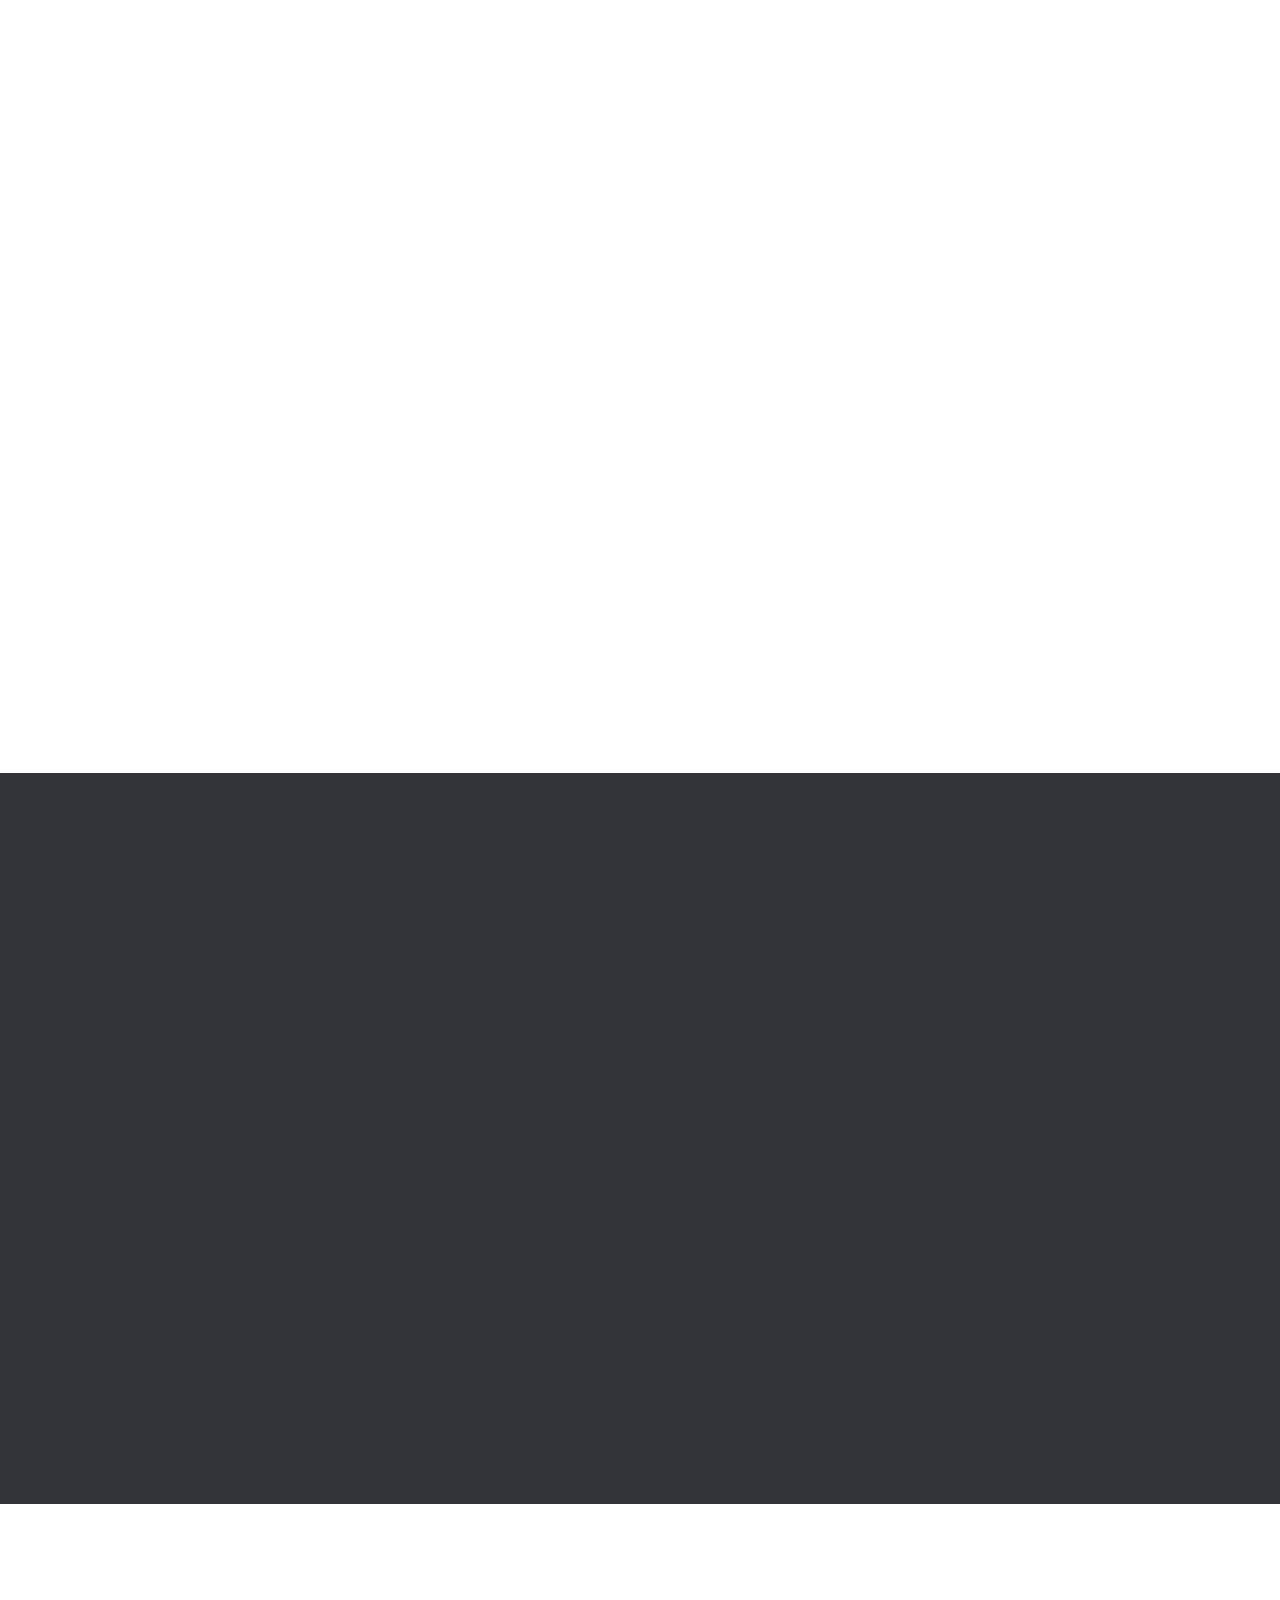
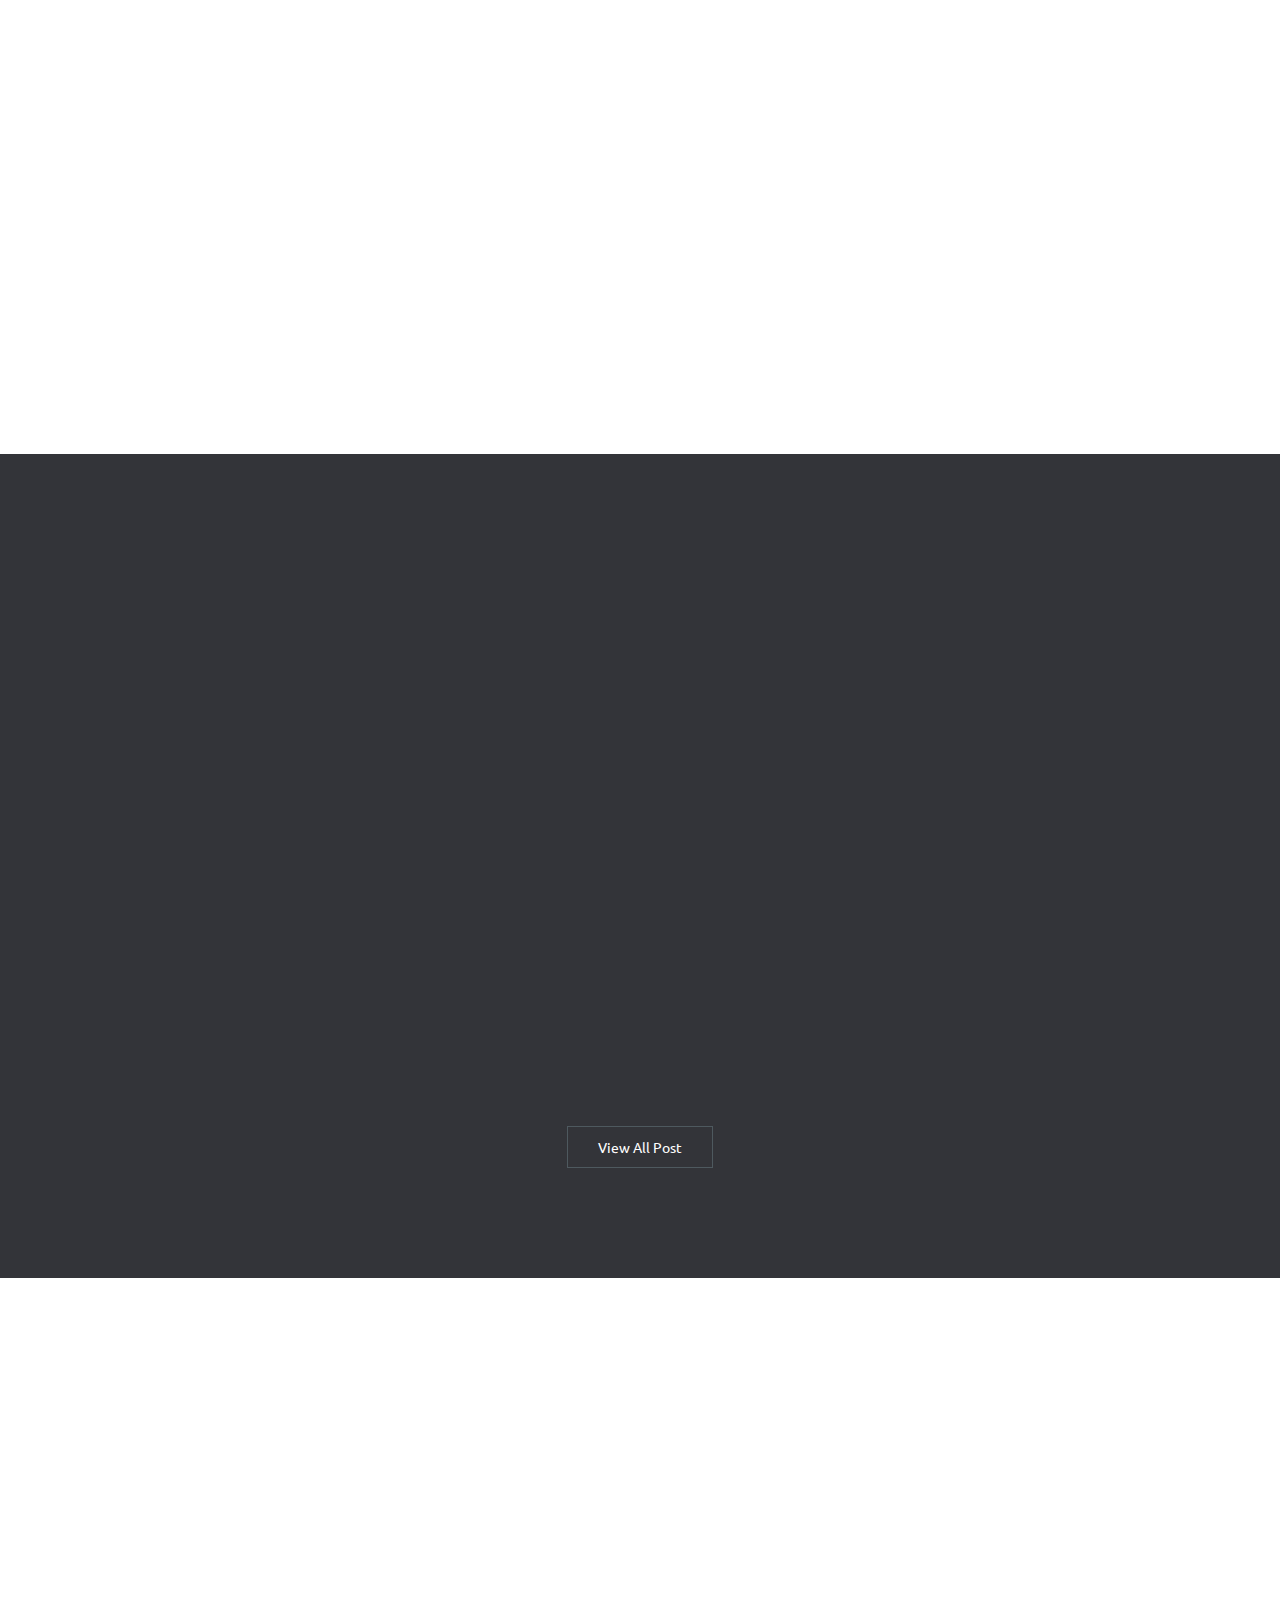
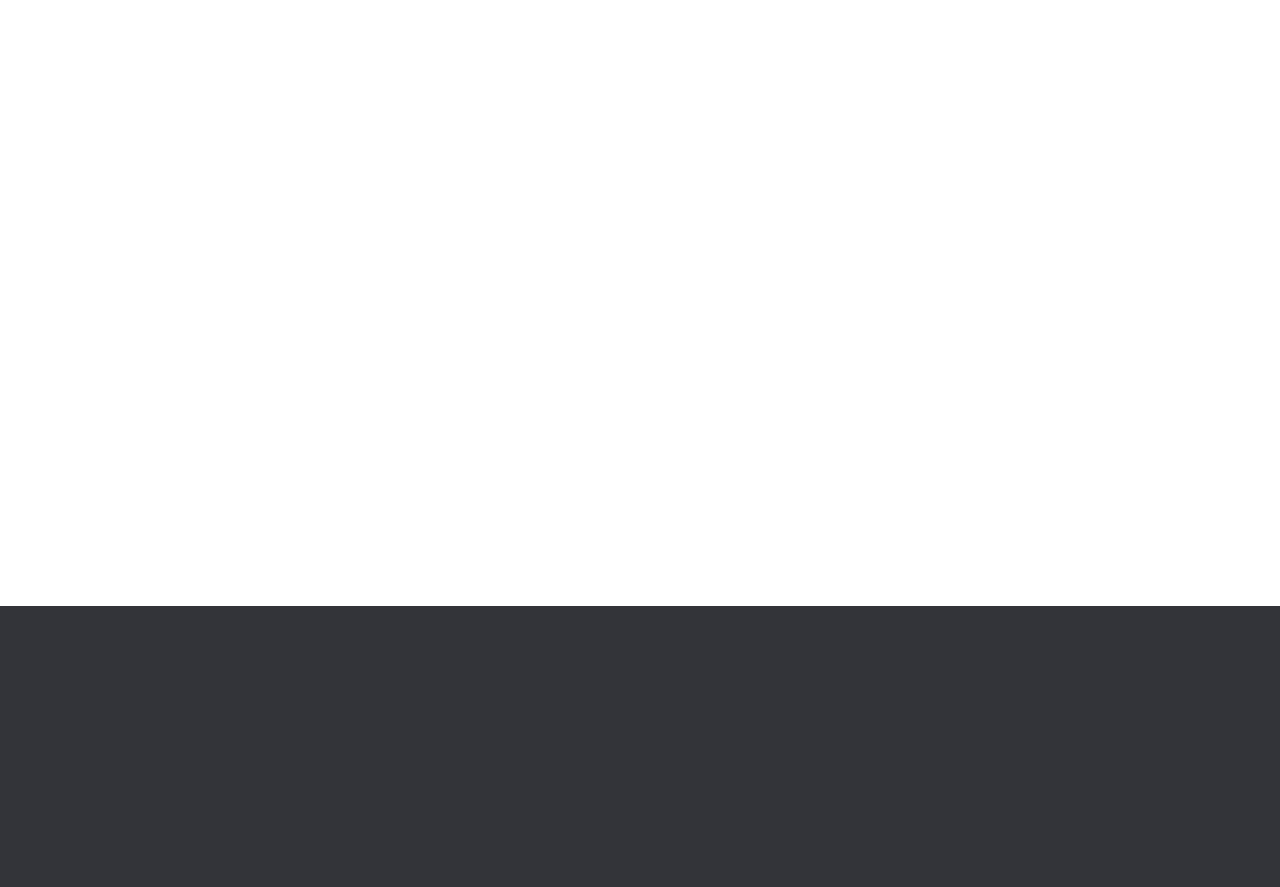
==== commit 6300096c: "update" ====
--- a/index.html
+++ b/index.html
@@ -1058,7 +1058,7 @@
 		</section> <!-- end section -->
 		
 		<!-- end Contact Area
-		========================================== -->
+		========================================== --> 	
 		
 		<footer id="footer" class="bg-one">
 			<div class="container">
@@ -1086,7 +1086,7 @@
 							</a>
 							<br />
 							
-							<p>Copyright &copy; 2017.Company name All rights reserved.<a target="_blank" href="http://sc.chinaz.com/moban/">&#x7F51;&#x9875;&#x6A21;&#x677F;</a></p>
+							<p>Copyright &copy; 2018.Jem rights reserved.<a target="_blank" href="http://sc.chinaz.com/moban/">&#x7F51;&#x9875;&#x6A21;&#x677F;</a></p>
 						</div>
 						<!-- /copyright -->
 						
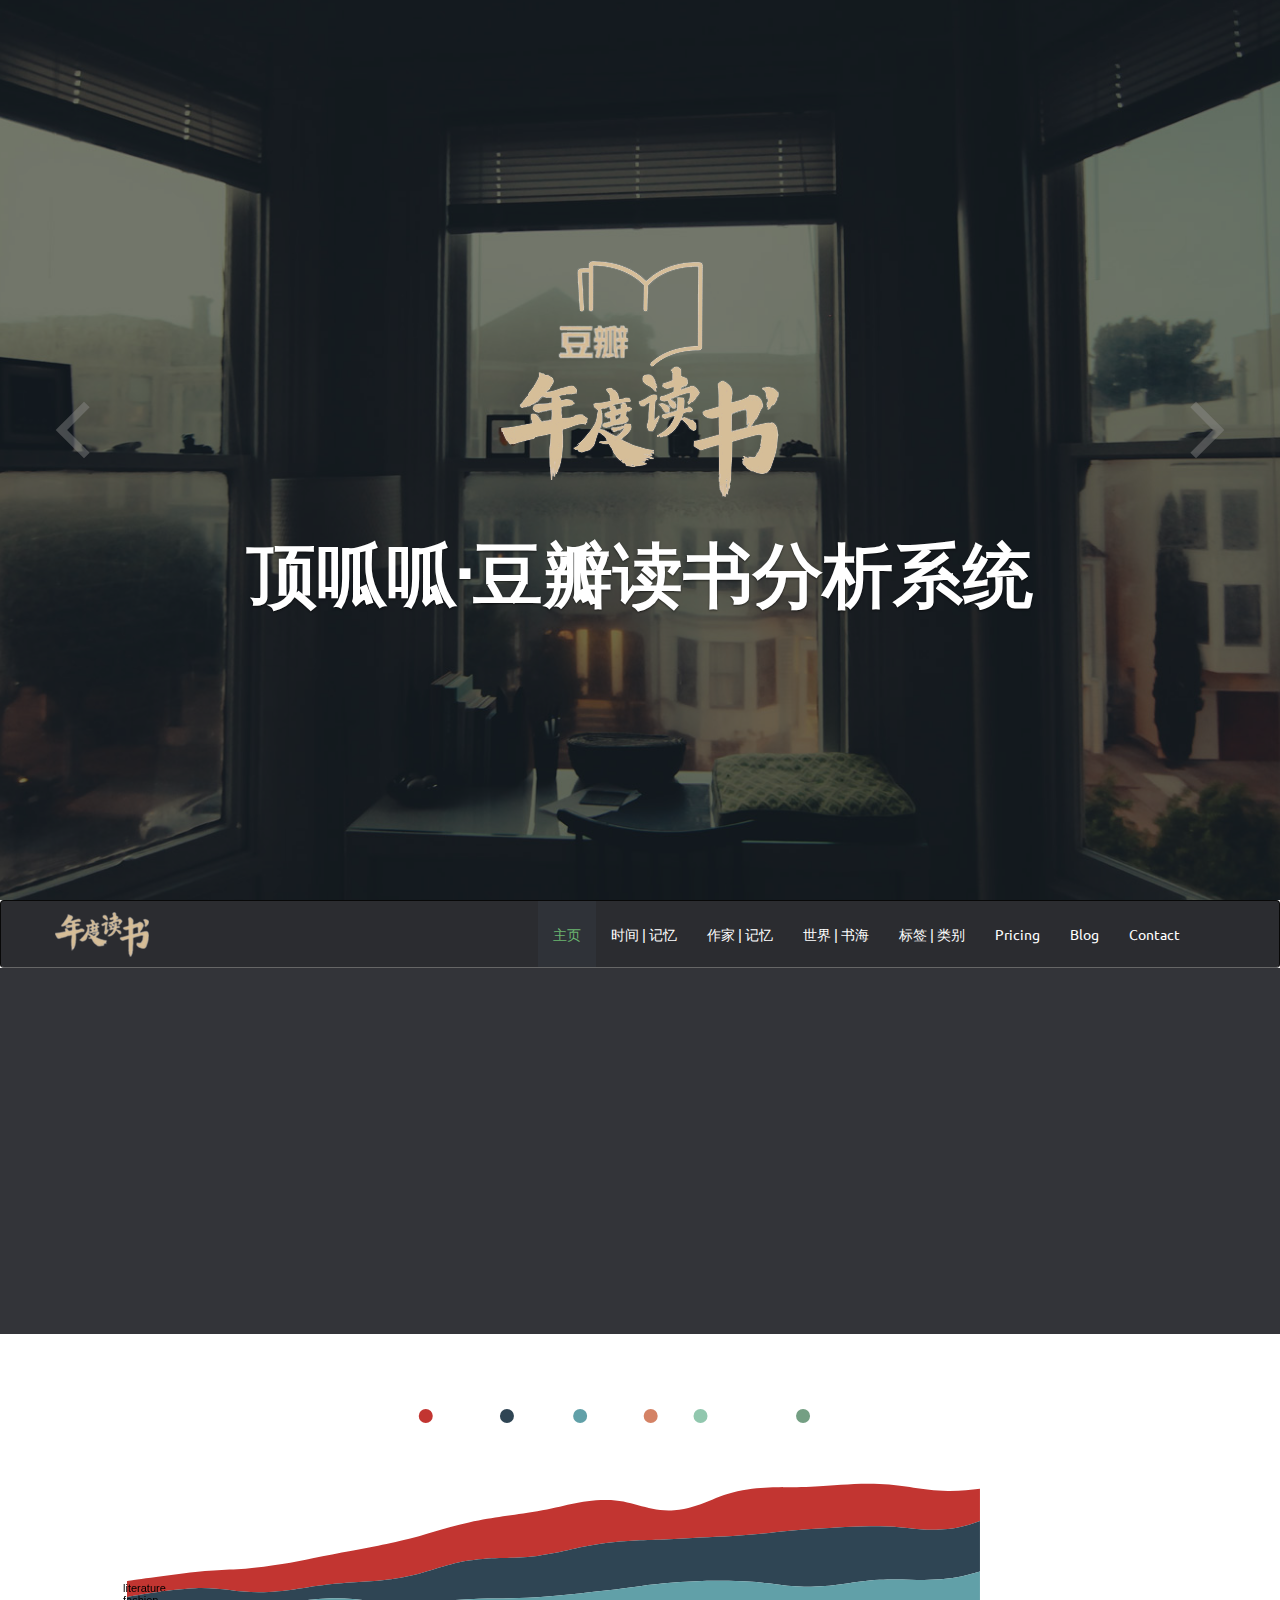
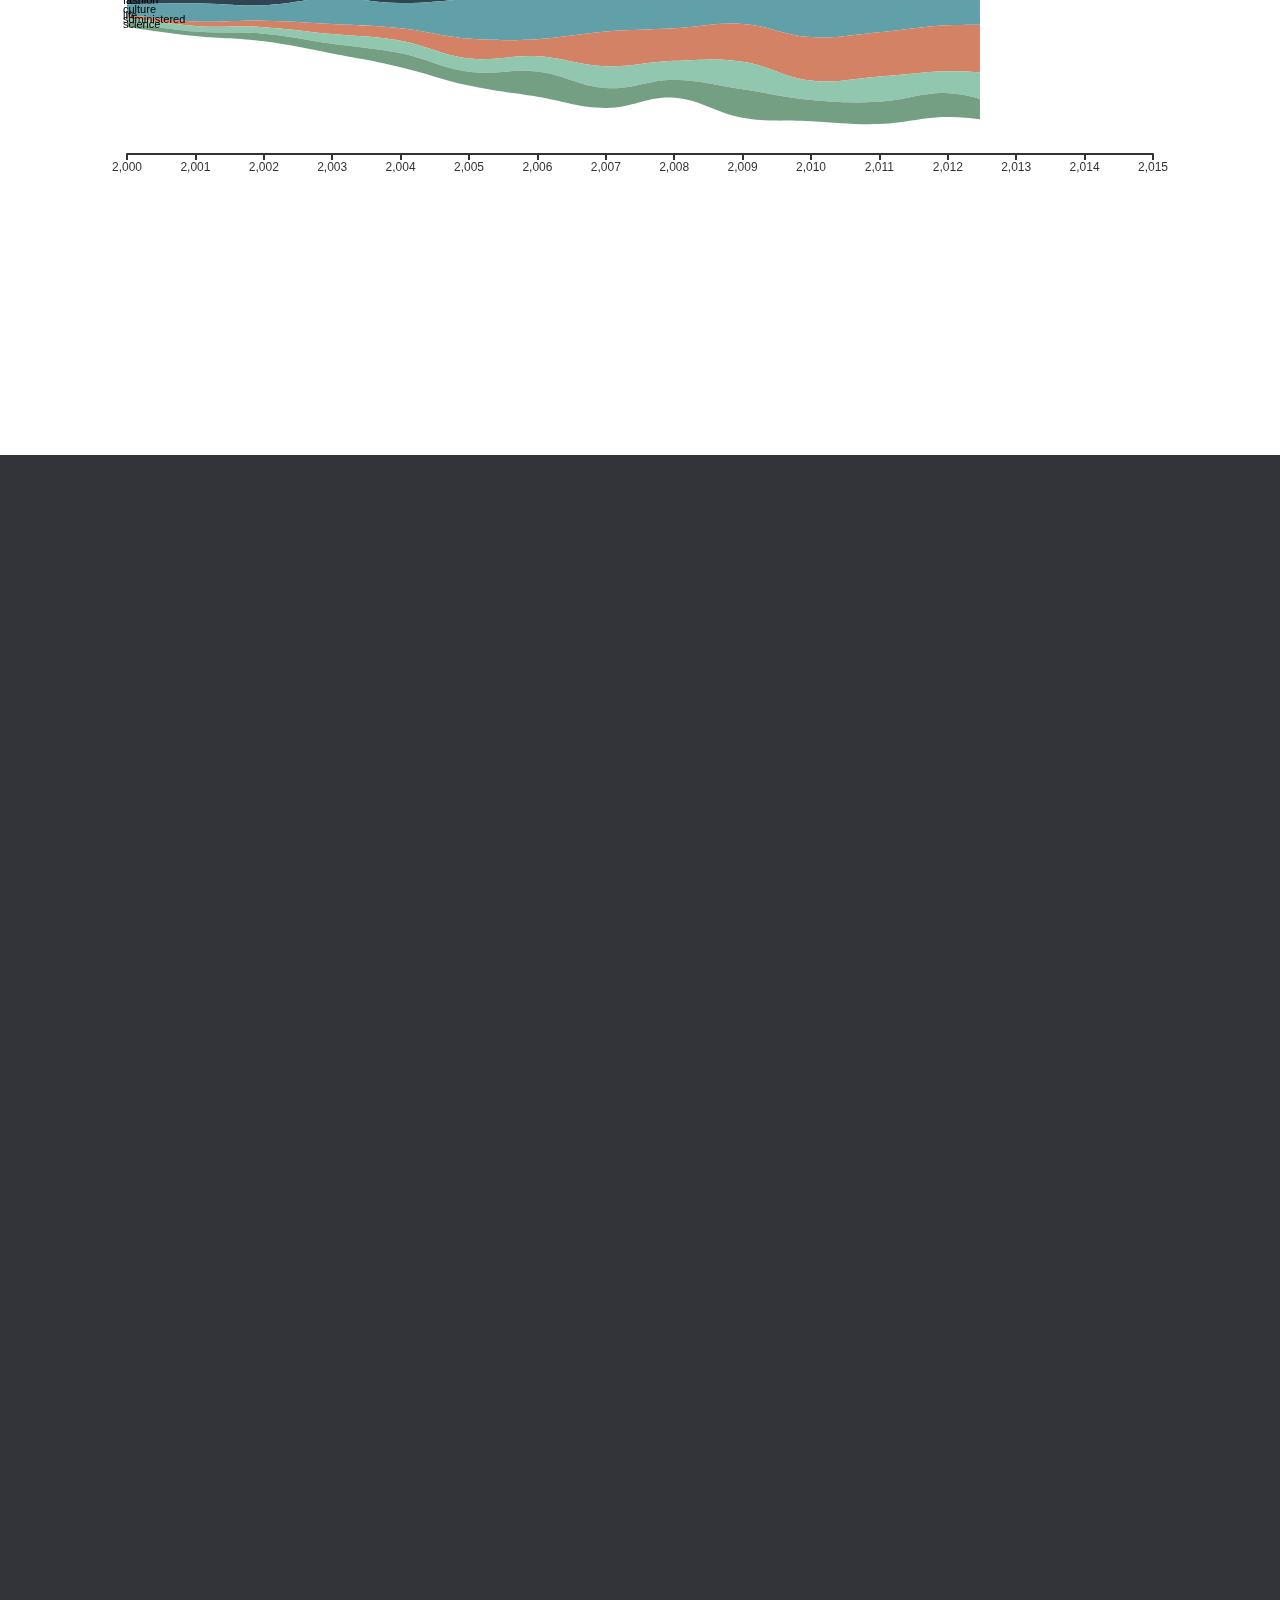
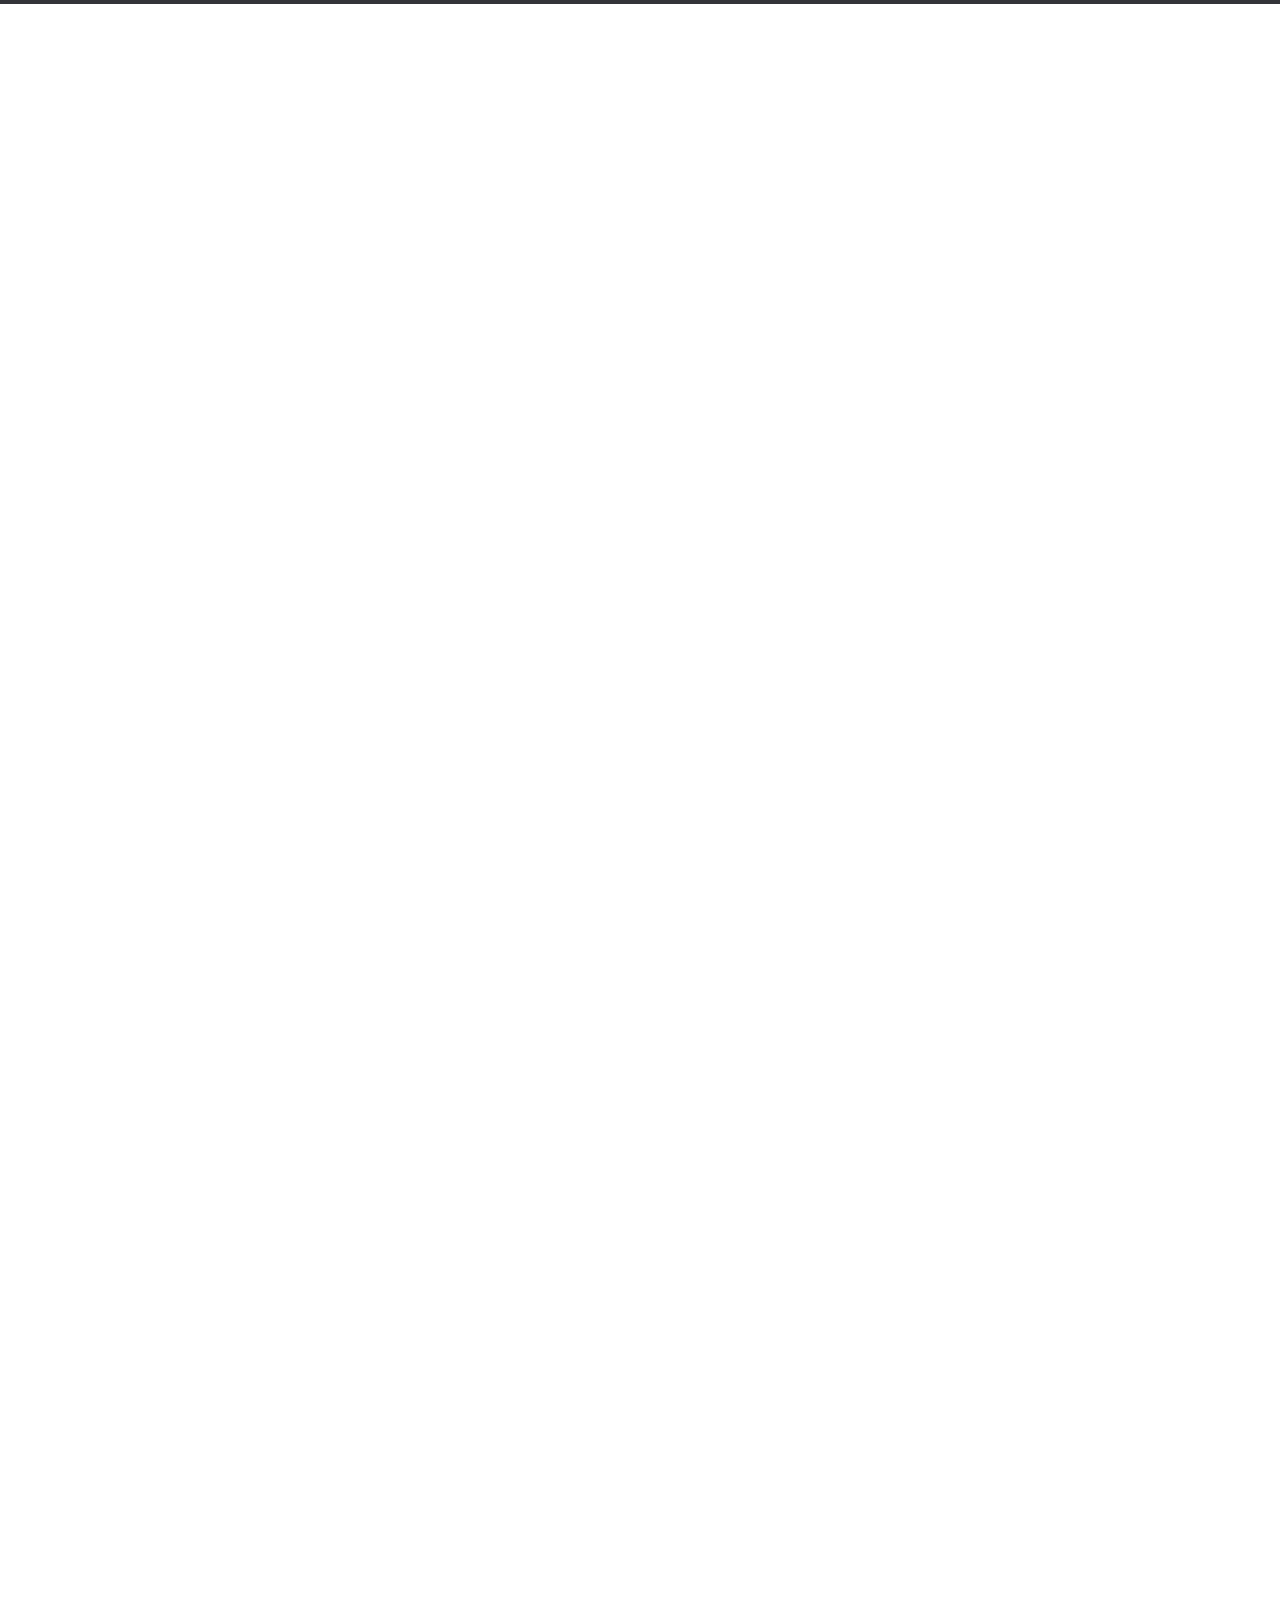
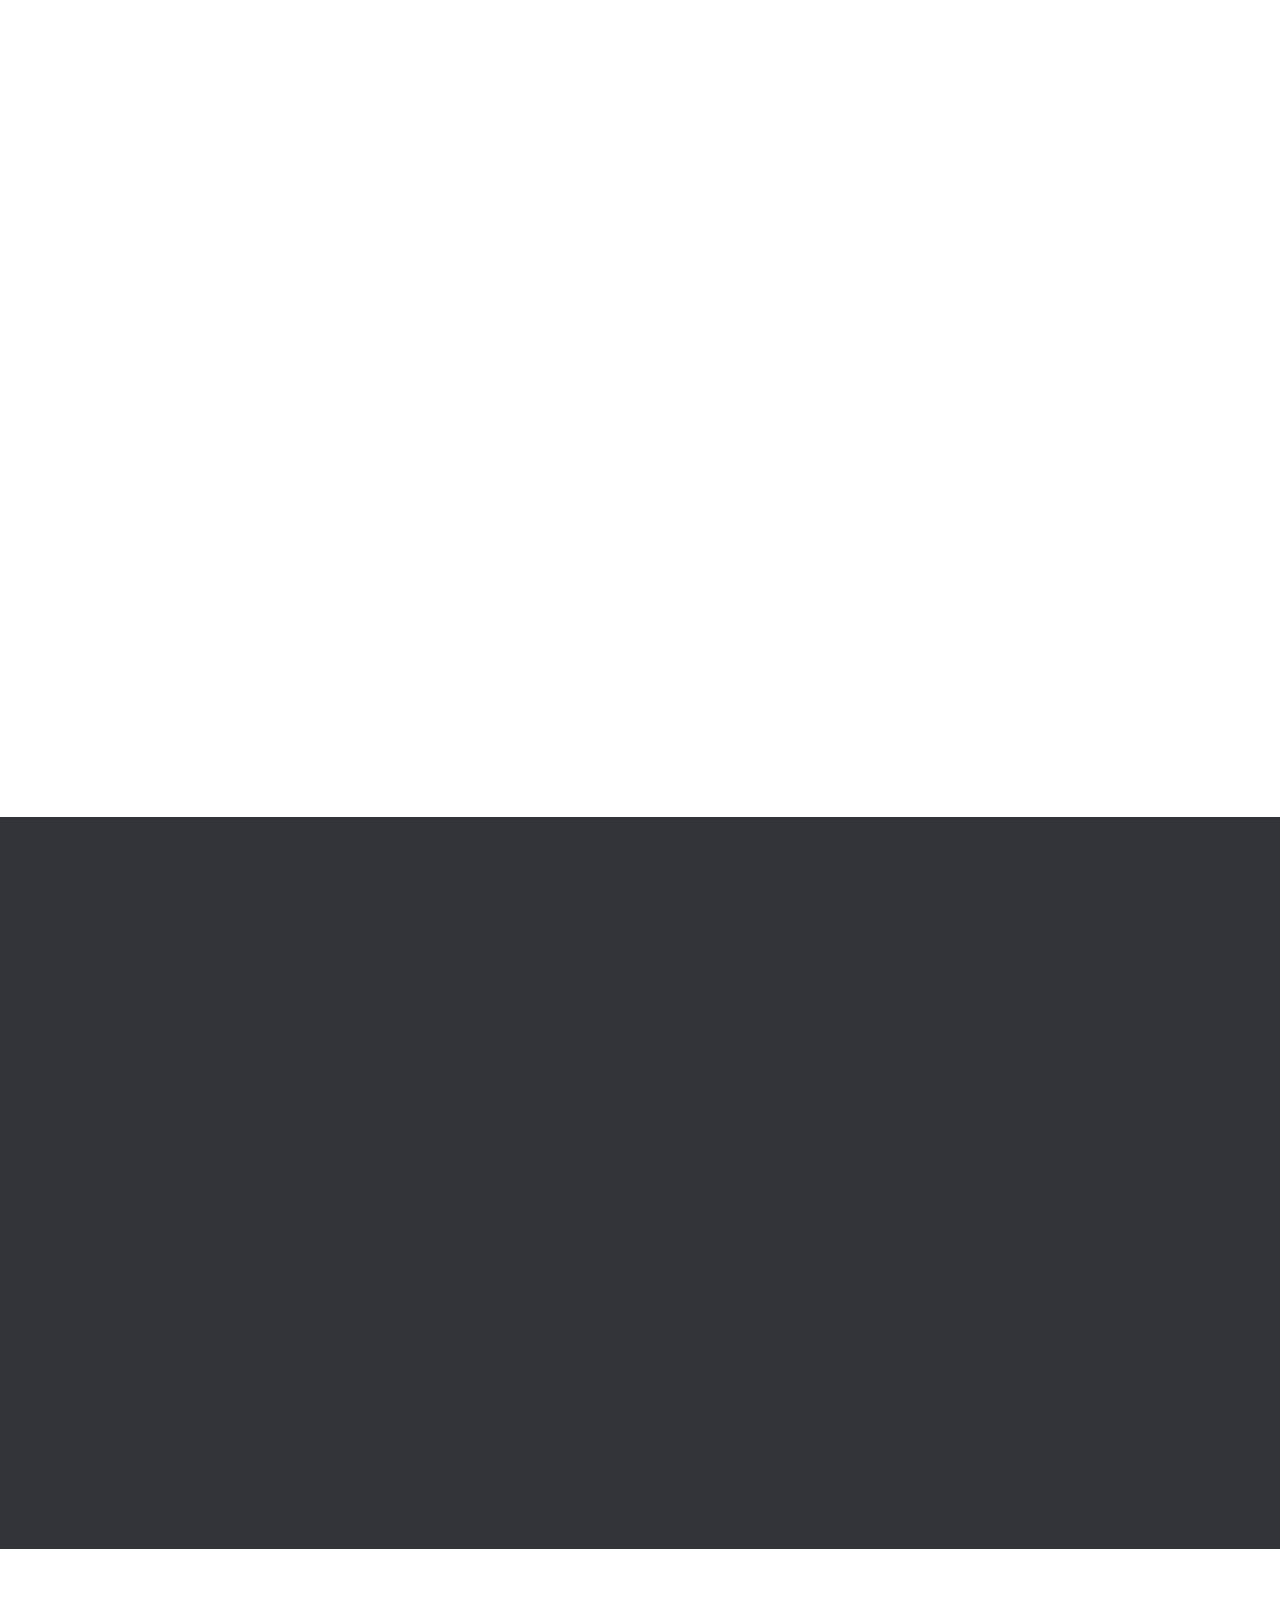
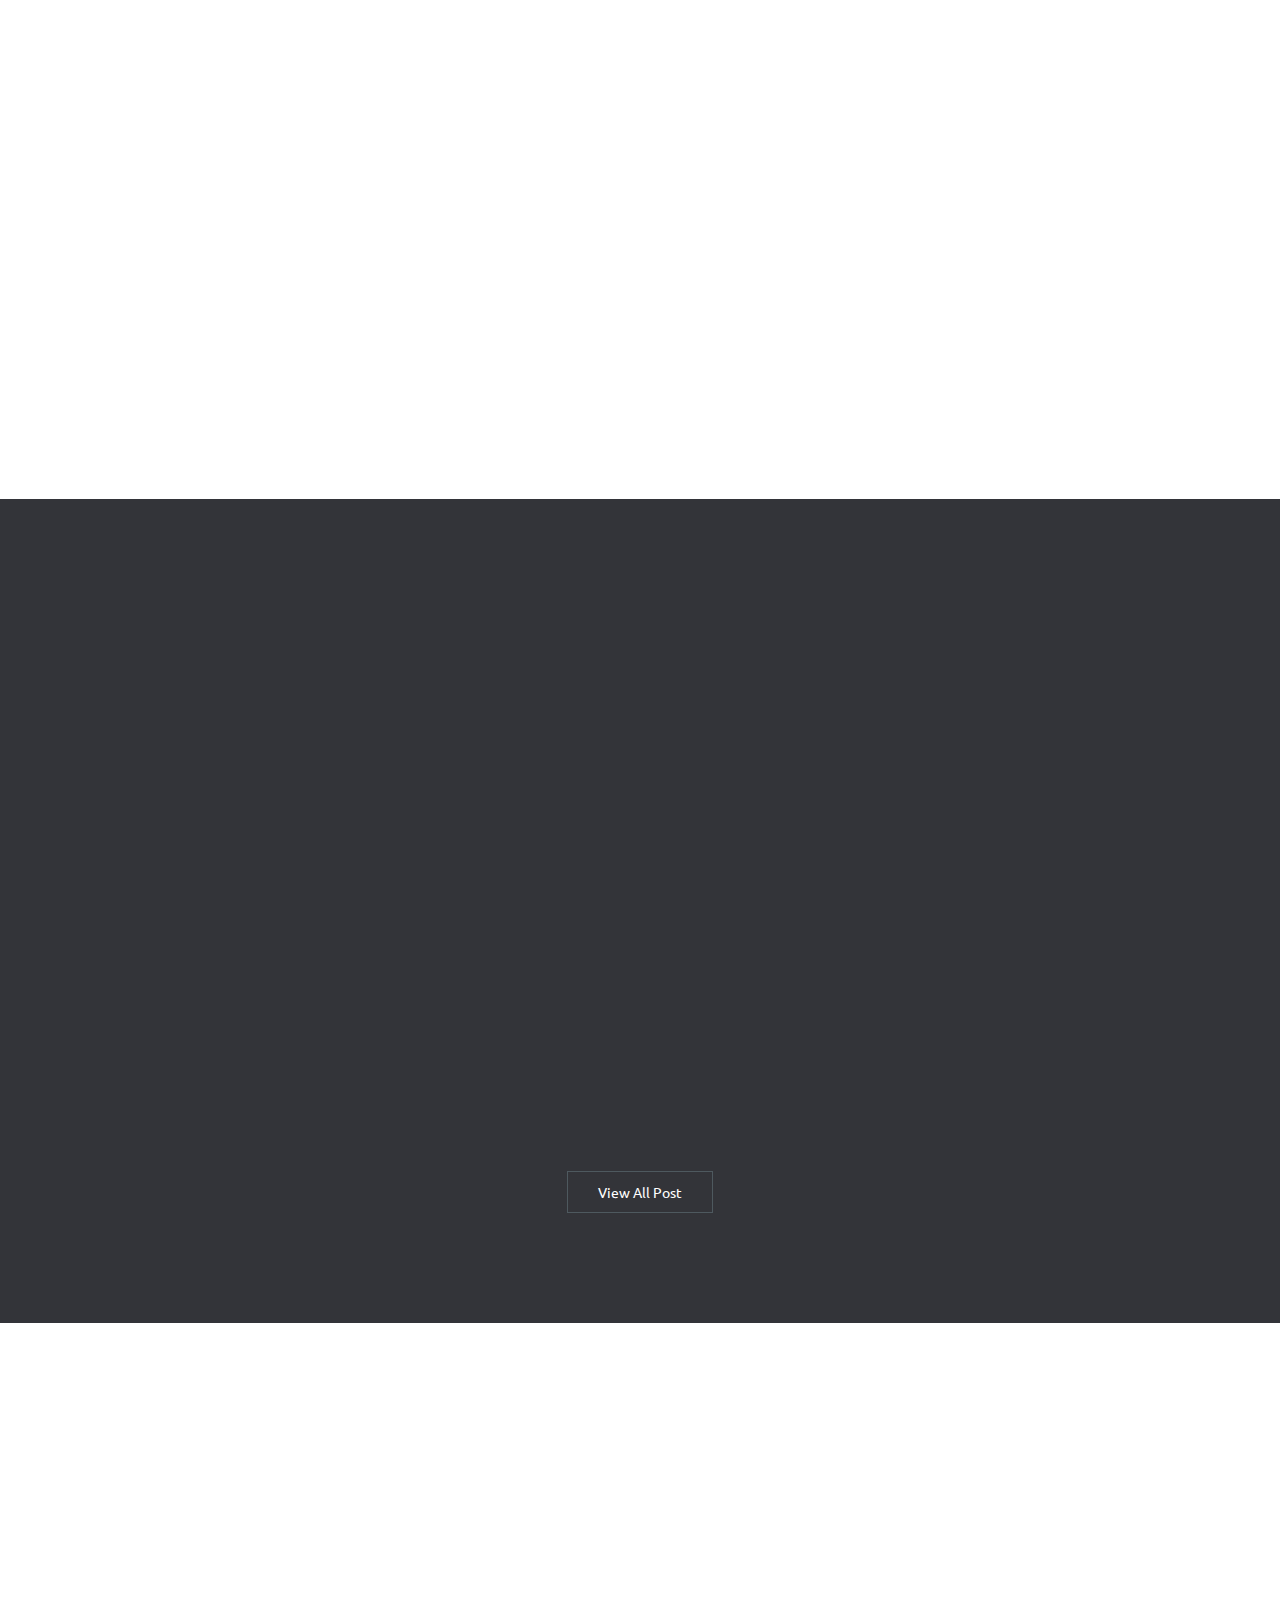
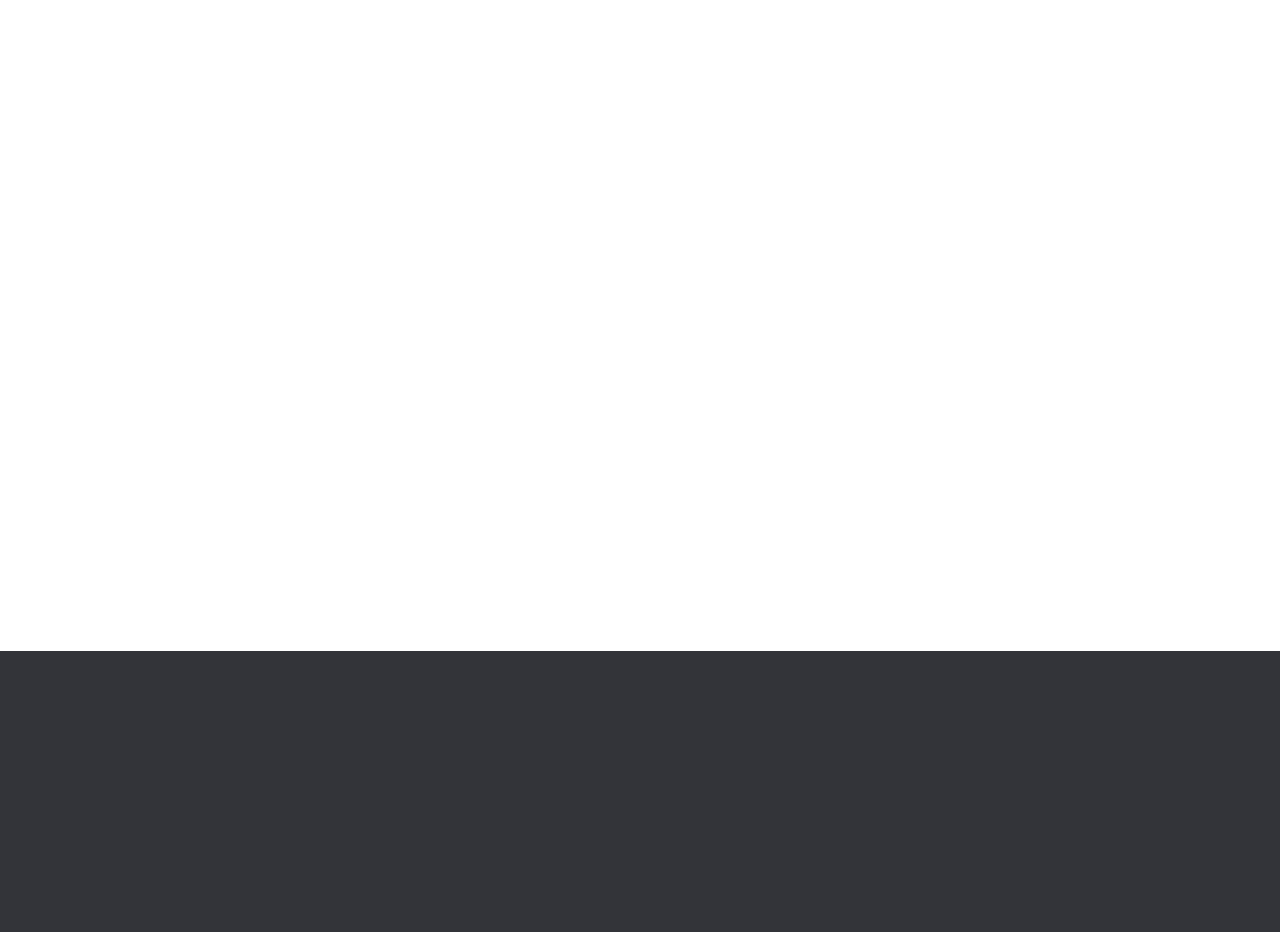
==== commit 64d88258: "add type-score" ====
--- a/index.html
+++ b/index.html
@@ -130,6 +130,21 @@
 						</div>
 					</div>
 					<!-- /single slide item -->
+					
+					<!-- single slide item -->
+					<div class="sl-slide" data-orientation="horizontal" data-slice1-rotation="3" data-slice2-rotation="3" data-slice1-scale="2" data-slice2-scale="1">
+						<div class="sl-slide-inner">
+							<div class="bg-img bg-img-3"></div>
+						<div class="carousel-caption">
+							<div>
+								<h2 class="heading animated fadeInRight">萝卜·青菜·各有所爱 </h2>
+								<h3 class="animated fadeInLeft">书海这么大 | 我想去看看 | 大家都喜欢什么类型的书</h3>
+								<a class="btn btn-green animated fadeInUp" href="#our-team">我不猜</a>
+							</div>
+						</div>
+						</div>
+					</div>
+					<!-- /single slide item -->
 
 
 				</div><!-- /sl-slider -->
@@ -180,7 +195,7 @@
                         <li><a href="#about">时间 | 记忆</a></li>
                         <li><a href="#services">作家 | 记忆</a></li>
                         <li><a href="#showcase">世界 | 书海</a></li>
-                        <li><a href="#our-team">Team</a></li>
+                        <li><a href="#our-team">标签 | 类别</a></li>
                         <li><a href="#pricing">Pricing</a></li>
                         <li><a href="#blog">Blog</a></li>
                         <li><a href="#contact-us">Contact</a></li>
@@ -440,155 +455,13 @@
 				
 					<!-- section title -->
 					<div class="title text-center wow fadeInUp" data-wow-duration="500ms">
-						<h2>Our <span class="color">Team</span></h2>
+						<h2>Our <span class="color">萝卜卜 还是 青菜菜</span></h2>
 						<div class="border"></div>
 					</div>
 					<!-- /section title -->
-					
-					<!-- team member -->
-					<div class="col-md-3 col-sm-6 wow fadeInDown" data-wow-duration="500ms">
-                       <article class="team-mate">
-							<div class="member-photo">
-								<!-- member photo -->
-								<img class="img-responsive" src="img/team/member-1.jpg" alt="Meghna">
-								<!-- /member photo -->
-								
-								<!-- member social profile -->
-								<div class="mask">
-									<ul class="clearfix">
-										<li><a href="#"><i class="fa fa-facebook"></i></a></li>
-										<li><a href="#"><i class="fa fa-twitter"></i></a></li>
-										<li><a href="#"><i class="fa fa-linkedin"></i></a></li>
-										<li><a href="#"><i class="fa fa-dribbble"></i></a></li>
-									</ul>
-								</div>
-								<!-- /member social profile -->
-							</div>
-							
-							<!-- member name & designation -->
-							<div class="member-title">
-								<h3>Abul Mal Muhit</h3>
-								<span>CEO/Founder</span>
-							</div>
-							<!-- /member name & designation -->
-							
-							<!-- about member -->
-                           <div class="member-info">
-                               <p>Lorem ipsum dolor sit amet consectetur adipisicing elit. Aspernatur necessitatibus ullam, culpa odio.</p>
-                           </div>
-						   <!-- /about member -->
-						   
-                       </article>
+					<div class="col-md-12 col-sm-12 wow fadeInDown" data-wow-duration="500ms">
+                       <div id="type-score" style="width: 100%; height: 500px;"></div>
                     </div>
-					<!-- end team member -->
-					
-					<!-- team member -->
-					<div class="col-md-3 col-sm-6 wow fadeInDown" data-wow-duration="500ms" data-wow-delay="200ms">
-                       <article class="team-mate">
-							<div class="member-photo">
-								<!-- member photo -->
-								<img class="img-responsive" src="img/team/member-1.jpg" alt="Meghna">
-								<!-- /member photo -->
-								
-								<!-- member social profile -->
-								<div class="mask">
-									<ul class="clearfix">
-										<li><a href="#"><i class="fa fa-facebook"></i></a></li>
-										<li><a href="#"><i class="fa fa-twitter"></i></a></li>
-										<li><a href="#"><i class="fa fa-linkedin"></i></a></li>
-										<li><a href="#"><i class="fa fa-dribbble"></i></a></li>
-									</ul>
-								</div>
-								<!-- /member social profile -->
-							</div>
-							
-							<!-- member name & designation -->
-							<div class="member-title">
-								<h3>Frank Miller</h3>
-								<span>Manager</span>
-							</div>
-							<!-- /member name & designation -->
-							
-							<!-- about member -->
-                           <div class="member-info">
-                               <p>Lorem ipsum dolor sit amet consectetur adipisicing elit. Aspernatur necessitatibus ullam, culpa odio.</p>
-                           </div>
-						   <!-- /about member -->
-						</article>
-                    </div>
-					<!-- end team member -->
-					
-					<!-- team member -->
-					<div class="col-md-3 col-sm-6 wow fadeInDown" data-wow-duration="500ms" data-wow-delay="400ms">
-                       <article class="team-mate">
-							<div class="member-photo">
-								<!-- member photo -->
-								<img class="img-responsive" src="img/team/member-1.jpg" alt="Meghna">
-								<!-- /member photo -->
-								
-								<!-- member social profile -->
-								<div class="mask">
-									<ul class="clearfix">
-										<li><a href="#"><i class="fa fa-facebook"></i></a></li>
-										<li><a href="#"><i class="fa fa-twitter"></i></a></li>
-										<li><a href="#"><i class="fa fa-linkedin"></i></a></li>
-										<li><a href="#"><i class="fa fa-dribbble"></i></a></li>
-									</ul>
-								</div>
-								<!-- /member social profile -->
-							</div>
-							
-							<!-- member name & designation -->
-							<div class="member-title">
-								<h3>Michael Jonson</h3>
-								<span>Web Developer</span>
-							</div>
-							<!-- /member name & designation -->
-							
-							<!-- about member -->
-                           <div class="member-info">
-                               <p>Lorem ipsum dolor sit amet consectetur adipisicing elit. Aspernatur necessitatibus ullam, culpa odio.</p>
-                           </div>
-						   <!-- /about member -->
-                       </article>
-                    </div>
-					<!-- end team member -->
-					
-					<!-- team member -->
-					<div class="col-md-3 col-sm-6 wow fadeInDown" data-wow-duration="500ms" data-wow-delay="600ms">
-                       <article class="team-mate kill-margin-bottom">
-							<div class="member-photo">
-								<!-- member photo -->
-								<img class="img-responsive" src="img/team/member-1.jpg" alt="Meghna">
-								<!-- /member photo -->
-								
-								<!-- member social profile -->
-								<div class="mask">
-									<ul class="clearfix">
-										<li><a href="#"><i class="fa fa-facebook"></i></a></li>
-										<li><a href="#"><i class="fa fa-twitter"></i></a></li>
-										<li><a href="#"><i class="fa fa-linkedin"></i></a></li>
-										<li><a href="#"><i class="fa fa-dribbble"></i></a></li>
-									</ul>
-								</div>
-								<!-- /member social profile -->
-							</div>
-							
-							<!-- member name & designation -->
-							<div class="member-title">
-								<h3>Mo. Kha. Alamgir</h3>
-								<span>SEO Specialist</span>
-							</div>
-							<!-- /member name & designation -->
-							
-							<!-- about member -->
-                           <div class="member-info">
-                               <p>Lorem ipsum dolor sit amet consectetur adipisicing elit. Aspernatur necessitatibus ullam, culpa odio.</p>
-                           </div>
-						   <!-- /about member -->
-                       </article>
-                    </div>
-					<!-- end team member -->
 					
 				</div>  	<!-- End row -->
 			</div>   	<!-- End container -->
@@ -1154,7 +1027,10 @@
     	<script src="js/writer.js"></script>
     	<!--echarts-->
     	<script src="js/echarts.min.js"></script>
+		<script src="js/dataTool.min.js"></script>
 		<script src="js/time-river.js"></script>
+		<script src="js/type-score.js"></script>
+		
     </body>
     <!-- Jem js -->
     <!-- amcharts js -->
